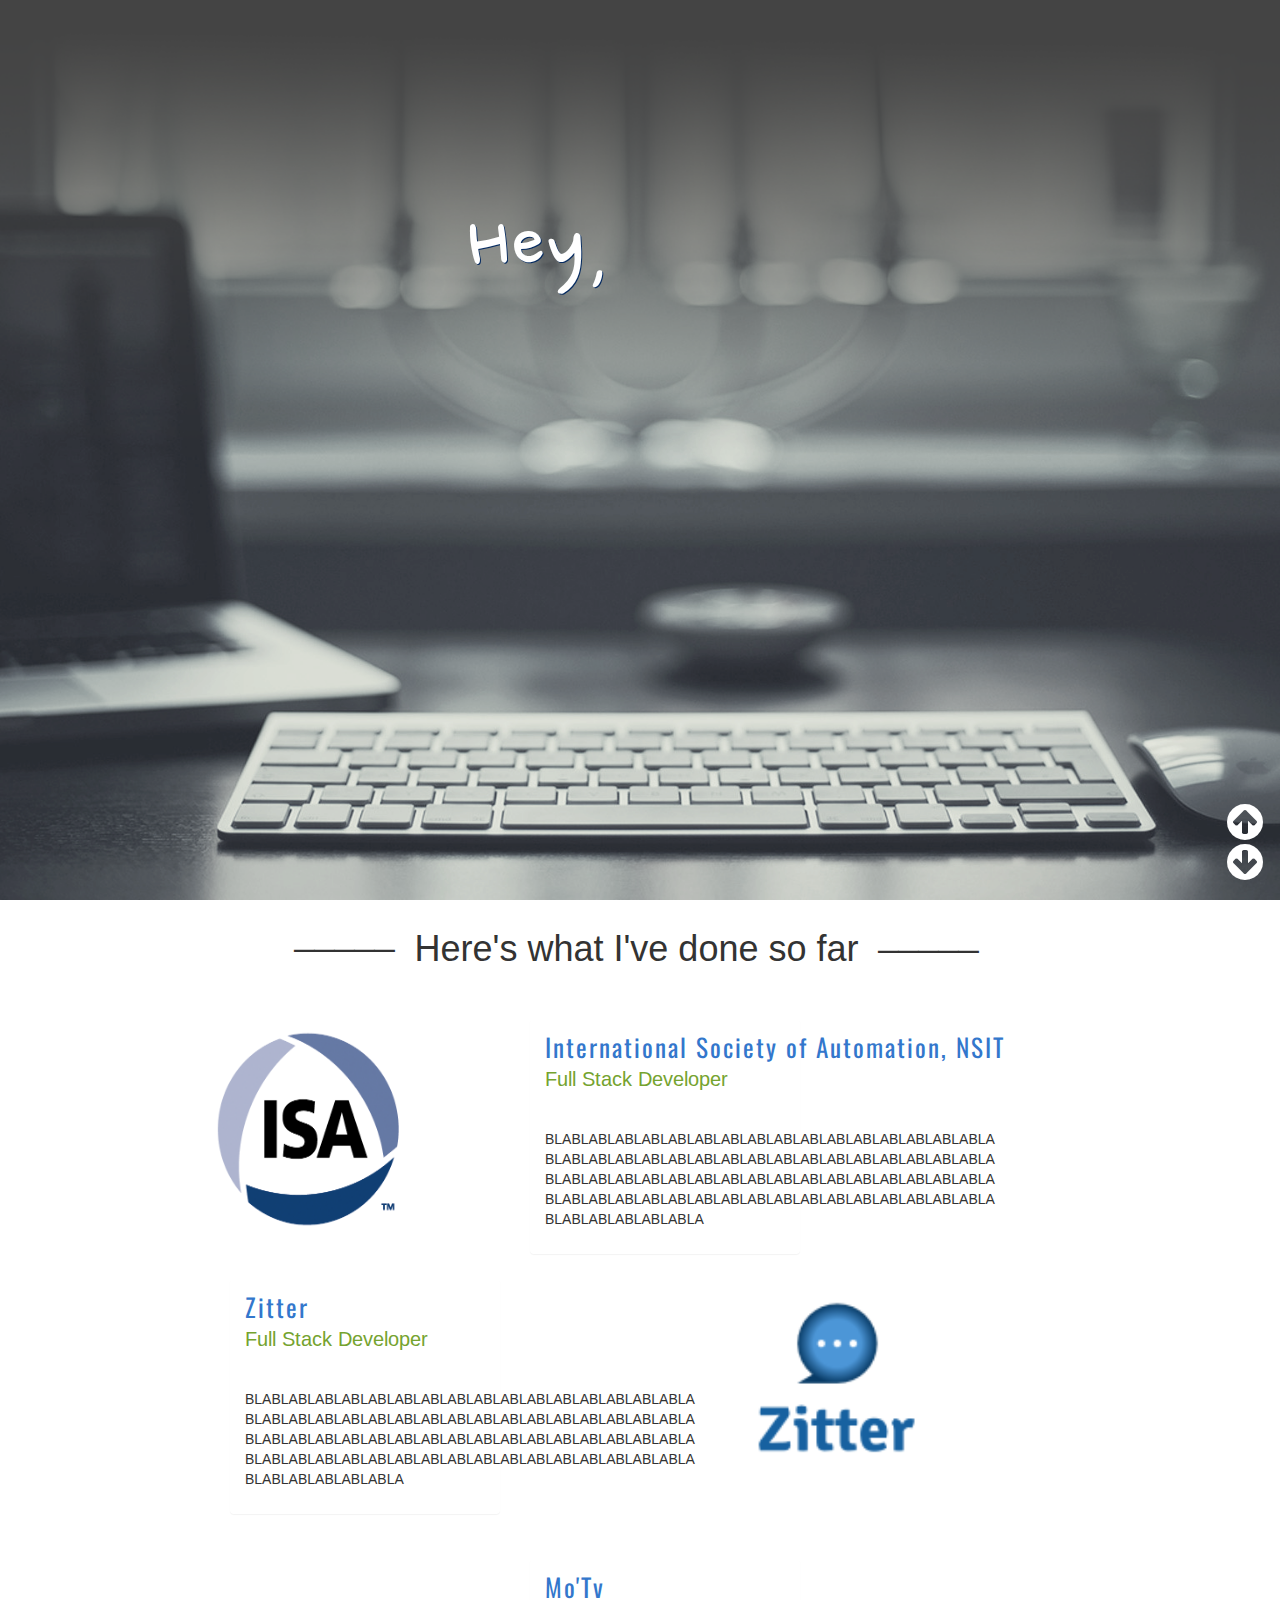
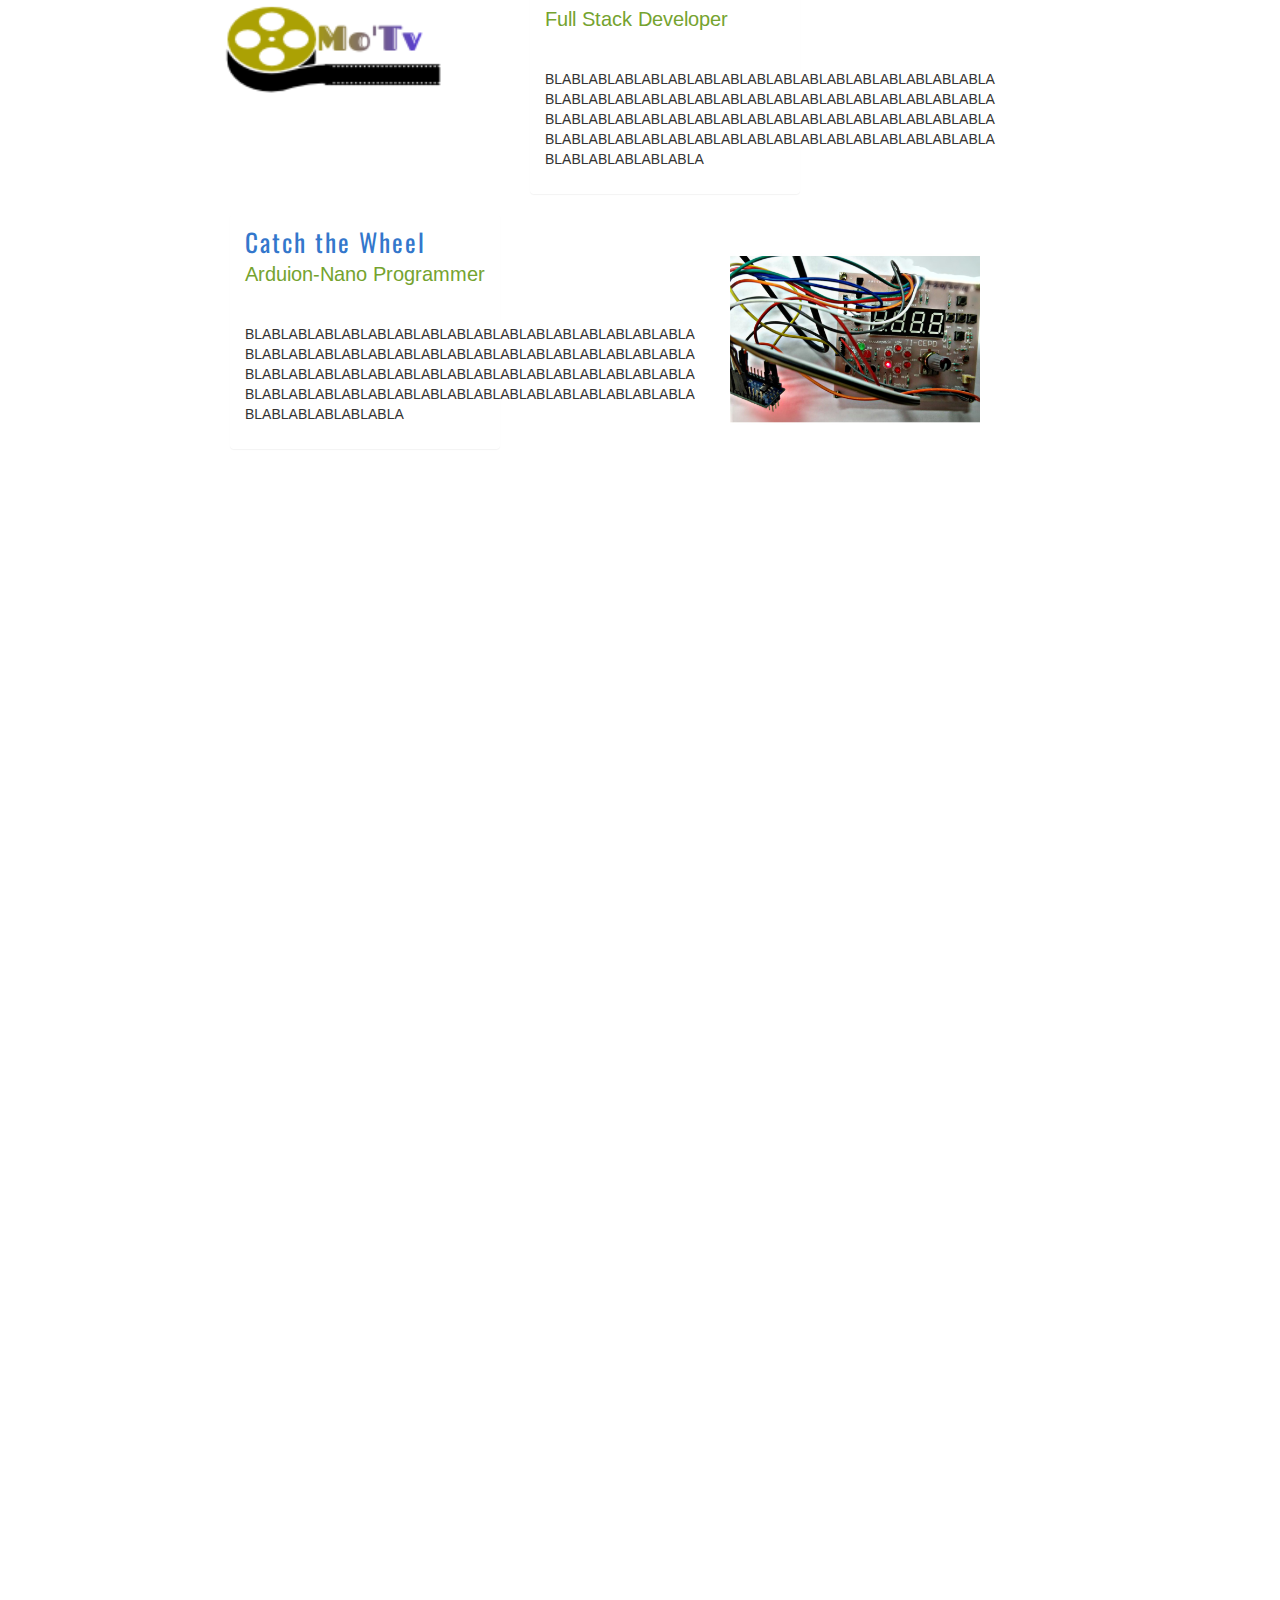
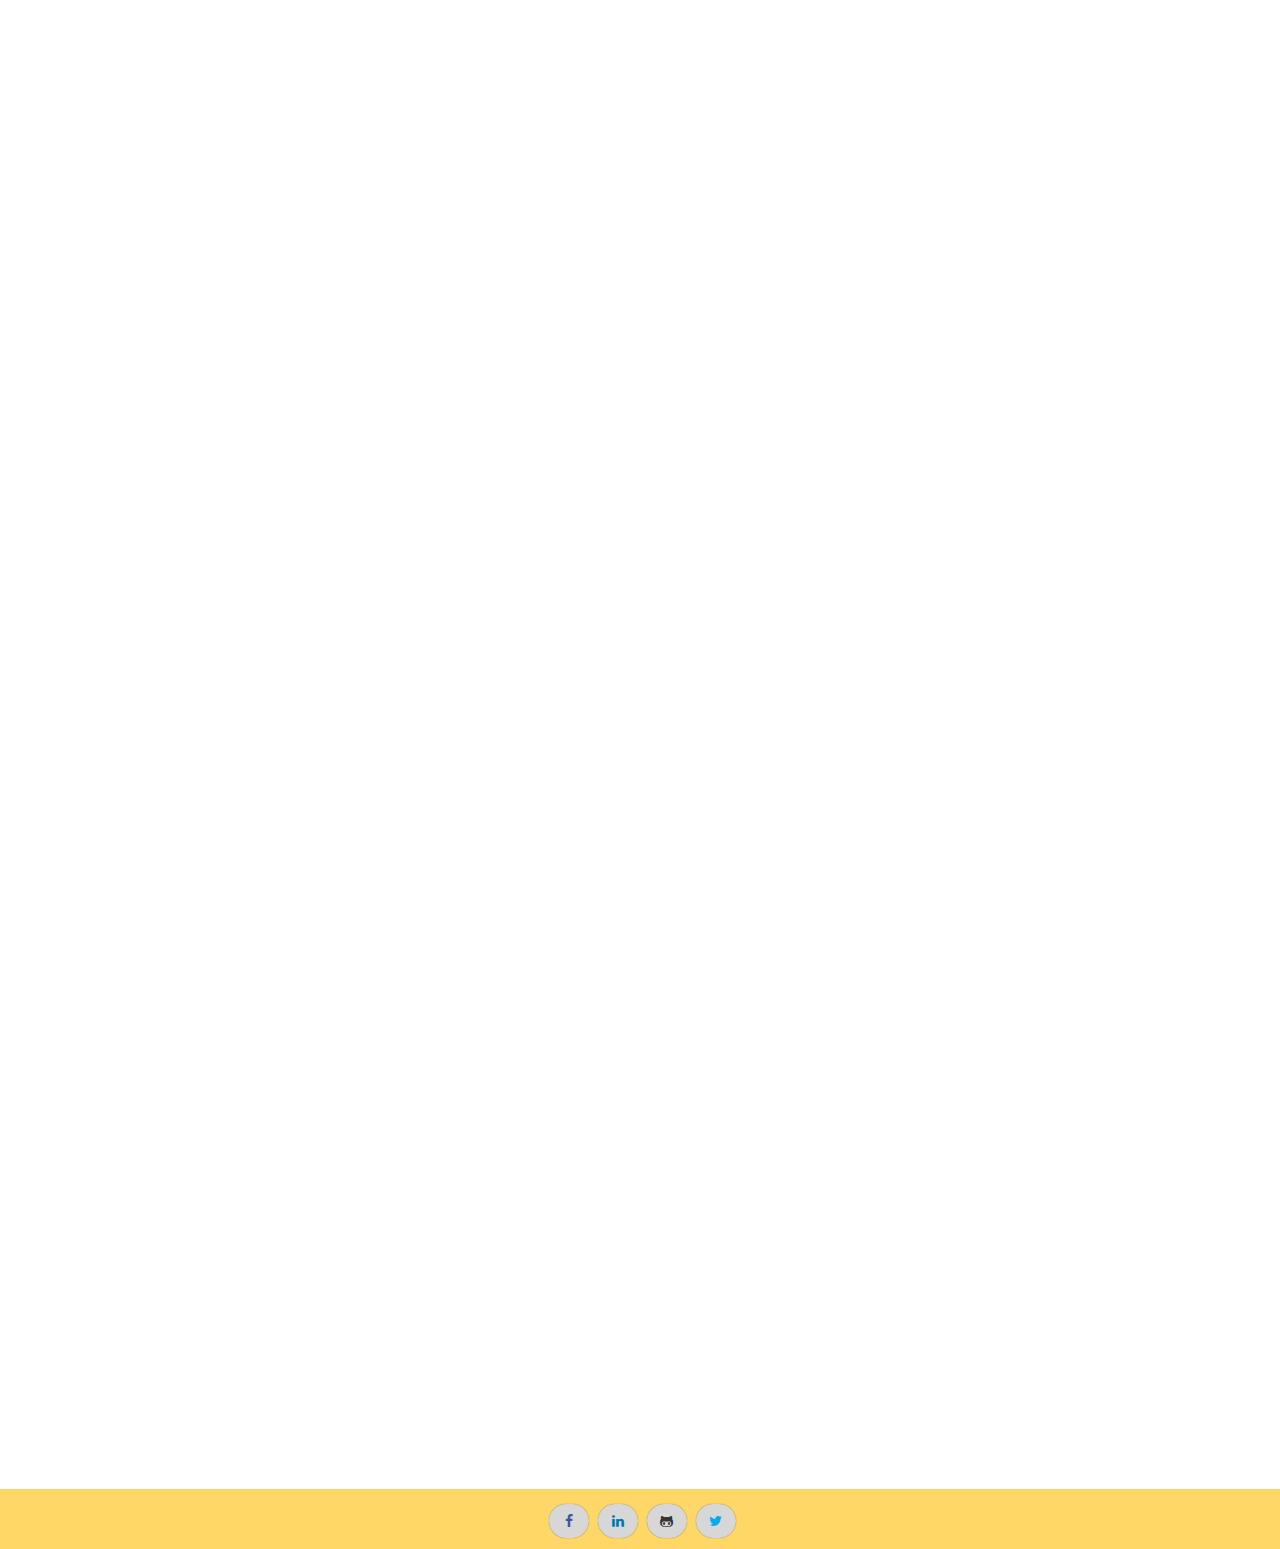
==== index.html @ 0a610062 "Data is yet to be Filled" ====
<head>
	<link href="https://fonts.googleapis.com/css?family=Nanum+Pen+Script|Pacifico|Permanent+Marker|Open+Sans|Oswald|Arimo|Bellefair|Kavivanar|Merriweather|Bellefair" rel="stylesheet">
	<script src="https://ajax.googleapis.com/ajax/libs/jquery/3.3.1/jquery.min.js"></script>
	<link rel="stylesheet" href="https://maxcdn.bootstrapcdn.com/bootstrap/3.3.7/css/bootstrap.min.css">
	<script src="https://ajax.googleapis.com/ajax/libs/jquery/3.3.1/jquery.min.js"></script>
	<script src="https://maxcdn.bootstrapcdn.com/bootstrap/3.3.7/js/bootstrap.min.js"></script>
    <link rel="stylesheet" href="https://cdnjs.cloudflare.com/ajax/libs/font-awesome/4.7.0/css/font-awesome.min.css">
    <link rel="stylesheet" href="mycss.css">                        
    <script src="myscript.js"></script>
</head>

<body>
	<div class="parallax-1" id="tab-1">
		<span class="caption-1">
			<span class="border" style="text-shadow:1px 1px #072c61;"></span>
		</span>
		<span class="caption-2">
			<span class="name">
				ASHISH CHAUHAN
			</span>
		</span>
	<div class="user_image">
		<img src="AshishChauhan3.jpeg">
	</div>
	</div>
	<div class="parallax-2 container container-fluid" id="tab-2">
		<div class="wrapper-2">
			<h1 class="text-center" style="position: absolute; left: 23%;"><div class="lines-heading-left text-center">_____ &nbsp;</div>Here's what I've done so far&nbsp; <div class="lines-heading-right text-center">_____</div></h1>
			<span></span>

			<div class="row container" id="container-1" style="margin-top: 20px;">
				<div class="col-md-4 col-sm-4">
					<img src="ISA.png" height="300" width="300" style="margin-top: 50px; margin-left: 10px;">
				</div>
				<div class=" col-md-offset-0 col-md-6 col-sm-6">
					<div class="panel" style="margin-top: 90px;">
						<div class="panel-heading" style="width: 200%;">
							<span>International Society of Automation, NSIT</span>
							<p class="sub-heading">Full Stack Developer </p>
						</div>
						<div class="panel-body" style="word-wrap: break-word; width: 180%;">
								<p class="content">[base64]</p>	
							</div>
					</div>
				</div>
			</div>
			<div class="row container" style="margin-top: -140px;" id="container-2">
				<div class=" col-md-offset-0 col-md-6 col-sm-6" style="margin-right: -120px; margin-left: 80px;">
					<div class="panel" style="margin-top: 140px;">
						<div class="panel-heading" style="width: 200%;">
							<span>Zitter</span>
							<p class="sub-heading">Full Stack Developer </p>
						</div>
						<div class="panel-body" style="word-wrap: break-word; width: 180%;">
								<p class="content">[base64]</p>	
							</div>
					</div>
				</div>
				<div class="col-md-4 col-sm-4">
					<img src="zitter.png" height="350" width="350" style="margin-top: 80px; margin-left: 0px;">
				</div>
			</div>
			<div class="row container" style="margin-top: -100px;" id="container-3">
				<div class="col-md-4 col-sm-4">
					<img src="motv.png" height="300" width="300" style=" margin-top: 30px; margin-left: 40px;">
				</div>
				<div class=" col-md-offset-0 col-md-6 col-sm-6">
					<div class="panel" style="margin-top: 90px;">
						<div class="panel-heading" style="width: 200%;">
							<span>Mo'Tv</span>
							<p class="sub-heading">Full Stack Developer </p>
						</div>
						<div class="panel-body" style="word-wrap: break-word; width: 180%;">
								<p class="content">[base64]</p>	
							</div>
					</div>
				</div>
			</div>
			<div class="row container" style="margin-top: -140px;" id="container-4">
				<div class=" col-md-offset-0 col-md-6 col-sm-6" style="margin-right: -120px; margin-left: 80px;">
					<div class="panel" style="margin-top: 140px;">
						<div class="panel-heading" style="width: 200%;">
							<span>Catch the Wheel</span>
							<p class="sub-heading">Arduion-Nano Programmer</p>
						</div>
						<div class="panel-body" style="word-wrap: break-word; width: 180%;">
								<p class="content">[base64]</p>	
							</div>
					</div>
				</div>
				<div class="col-md-4 col-sm-4">
					<img src="arduino.jpeg" height="250" width="250" style="margin-top: 140px; margin-left: 50px;">
				</div>
			</div>
		</div>
	</div>

	<div class="parallax-3" id="tab-3">
		<div class="wrapper-3 container container-fluid" style="margin-left: 50px;">
			<h1 class="text-center" style="position: relative; top: 30px;"><div class="lines-heading-left text-center">_____ &nbsp;</div>Things I'm Good At&nbsp; <div class="lines-heading-right text-center">_____</div></h1>
			<span></span>

		<div class="row" style="margin-top: 6%;" id="wrapper-3-row">
			<div class="col-md-2" id="col-2-1">
				<div class="info-card">
					<div class="front">
						<img class="card-image" style="width: 150px; height: 150px;" src="c++.jpg">
					</div>
					<div class="back">
						<div class="row about-row" >
							<div class="about-me">
                                <b style="margin-left: 20px;">C++</b>
								<p>
								<span class="fa fa-star checked"></span>
                                <span class="fa fa-star checked"></span>
                                <span class="fa fa-star checked"></span>
                                <span class="fa fa-star checked"></span>
                                <span class="fa fa-star"></span>
								</p>
							</div>
						</div>
					</div>
				</div>
			</div>
			<div class="col-md-2" id="col-2-2">
				<div class="info-card">
					<div class="front" style="margin-top: 10px;">
						<img class="card-image" style="height: 120px; width: 120px;" src="ruby.png">
					</div>
					<div class="back">
						<div class="row about-row" >
							<div class="about-me">
								<b style="margin-left: 15px;">Ruby</b>
                                <p>
								<span class="fa fa-star checked"></span>
                                <span class="fa fa-star checked"></span>
                                <span class="fa fa-star checked"></span>
                                <span class="fa fa-star-half checked"></span>
                                <span class="fa fa-star"></span>
								</p>
							</div>
						</div>
					</div>
				</div>
			</div>
			<div class="col-md-2" id="col-2-3">
				<div class="info-card">
					<div class="front" style="margin-top: 10px;">
						<img class="card-image" style="height: 120px; width: 140px;" src="rails.png">
					</div>
					<div class="back">
						<div class="row about-row" >
							<div class="about-me">
                                <b style="margin-left: 15px;">Rails</b>
								<p>
								<span class="fa fa-star checked"></span>
                                <span class="fa fa-star checked"></span>
                                <span class="fa fa-star checked"></span>
                                <span class="fa fa-star-half checked"></span>
                                <span class="fa fa-star"></span>
								</p>
							</div>
						</div>
					</div>
				</div>
			</div>
			<div class="col-md-2" id="col-2-4">
				<div class="info-card">
					<div class="front" style="margin-top: 10px;">
						<img class="card-image" style="width: 150px; height: 120px;" src="js.png">
					</div>
					<div class="back">
						<div class="row about-row" >
							<div class="about-me">
                                <b style="margin-left: -5px;">JavaScript</b>
								<p>
								<span class="fa fa-star checked"></span>
                                <span class="fa fa-star checked"></span>
                                <span class="fa fa-star checked"></span>
                                <span class="fa fa-star-half checked"></span>
                                <span class="fa fa-star"></span>
								</p>
							</div>
						</div>
					</div>
				</div>
			</div>
            <div class="col-md-2" id="col-2-5">
    			<div class="info-card">
    				<div class="front" style="margin-top: -10px;">
    					<img class="card-image" style="width: 150px; height: 150px;" src="html.jpg">
    				</div>
    				<div class="back">
    					<div class="row about-row" >
    						<div class="about-me">
                                <b style="margin-left: 12px;">HTML</b>
    							<p>
    							<span class="fa fa-star checked"></span>
                                <span class="fa fa-star checked"></span>
                                <span class="fa fa-star checked"></span>
                                <span class="fa fa-star checked"></span>
                                <span class="fa fa-star"></span>
    							</p>
    						</div>
    					</div>
    				</div>
    			</div>
            </div> 
            <div class="col-md-2" id="col-2-6">
                <div class="info-card">
                <div class="front" style="margin-top: 10px;">
                    <img class="card-image" style="width: 130px; height: 130px;" src="bootstrap.svg">
                </div>
                <div class="back">
                    <div class="row about-row" >
                        <div class="about-me">
                            <b style="margin-left: -15px;">BootStrapCSS</b>
                            <p>
                            <span class="fa fa-star checked"></span>
                                <span class="fa fa-star checked"></span>
                                <span class="fa fa-star checked"></span>
                                <span class="fa fa-star checked"></span>
                                <span class="fa fa-star-half checked"></span>
                            </p>
                        </div>
                    </div>
                </div>
            </div>
            </div>								
		</div>
	</div>
</div>
<div class="parallax-4" id="tab-4">
    <div class="wrapper-4 container container-fluid" style="margin-left: 60px;">
        <h1 class="text-center" style="position: relative; top: 20px;"><div class="lines-heading-left text-center">_____ &nbsp;</div>Story of my Life&nbsp; <div class="lines-heading-right text-center">_____</div></h1>
        <span></span>

        <div class="phase container" style="margin-top: 60px;">
        	<i class="fa fa-birthday-cake" id="b-cake" style="color: #e89547;"></i>
        	<div class="panel" style="width:20%; margin-left: 10px;" id="phase-panel-1">
        		<div class="panel-success" >
        			<div class="panel-heading" style="height: 15%;">
        				Born 15th November 1997, Delhi.
        			</div>
        		</div>
        	</div>
        	<span class="glyphicon glyphicon-arrow-right" style="color: black; font-size: 3em; width:"></span>
        	<span class="glyphicon glyphicon-music" id="music" style="color: blue; font-size: 5em; margin-top: 10px;"></span>
        	<div class="panel" style="width: 20%; margin-left: 10px;" id="phase-panel-2">
        		<div class="panel-success">
        			<div class="panel-heading" style="height: 15%;">
        				Won Gold Medal in InterSchool Singing Competition. (2011)
        			</div>
        		</div>
        	</div>
        	<span class="glyphicon glyphicon-arrow-right" style="color: black; font-size: 3em;"></span>
        	<i class="fa fa-trophy" style="color: #4ce051;" id="trophy"></i>
        	<div class="panel" style="width: 20%; margin-left: 10px;" id="phase-panel-3">
        		<div class="panel-success">
        			<div class="panel-heading" style="height: 15%;">
        				Awarded Scholar of the Year for Scoring 10 CGPA in Xth. (2013)
        			</div>
        		</div>
        	</div>
        </div>
        <span class="glyphicon glyphicon-arrow-down"  style=" top: 20px; color:black; left: 1000px;font-size: 3em"></span>
        <div class="phase container" style="margin-top: 30px;">
        	<i class="fa fa-user" id="user" style="color: #5136bc;"></i>
        	<div class="panel" style="width: 20%; margin-left: 25px;" id="phase-panel-4">
        		<div class="panel-success">
        			<div class="panel-heading" style="height: 15%; font-size: 1.1em;">
        				Assistant Placement Coordinator, Tnp Cell, NSIT (2017).
        			</div>
        		</div>
        	</div>
        	<span class="glyphicon glyphicon-arrow-left" style="color: black; font-size: 3em;"></span>
        	<i class="fa fa-university" id="university" style="color: #3698bc;  margin-left: 0px;"></i>
        	<div class="panel" style="width: 20%; margin-left: 0px; margin-right: 5px;" id="phase-panel-5">
        		<div class="panel-success">
        			<div class="panel-heading" style="height: 15%;">
        				Started Engineering at NSIT, Delhi. (2015)
        			</div>
        		</div>
        	</div>
        	<span class="glyphicon glyphicon-arrow-left" style="color: black; font-size: 3em; margin-left: -2px;"></span>
        	<i class="fa fa-graduation-cap" id="cap" style="color: #bc7b36; margin-left: 0px;"></i>
        	<div class="panel" style="width: 20%; margin-left: 10px;" id="phase-panel-6">
        		<div class="panel-success">
        			<div class="panel-heading" style="height: 15%;">
        				Scored 92.2% in XIIth CBSE Boards. (2015)
        			</div>
        		</div>
        	</div>
        </div>
    </div>
</div>

<div class="parallax-5" id="tab-5">
	<div class="wrapper-5 container container-fluid" style="margin-left: 60px;">
        <h1 class="text-center" style="position: relative; top: 20px;"><div class="lines-heading-left text-center">_____ &nbsp;</div>This is My System&nbsp; <div class="lines-heading-right text-center">_____</div></h1>
        <span></span>
	    <div class="system text-center">
	    	<ul>
	    		<li>Pursue Passions, Not Paychecks</li>
	    		<li>Be Crafty, Lovable, Systematic, and Relentless</li>
	    		<li>Don't Take Yourself Too Seriously</li>
	    		<li>Read Every Day</li>
	    		<li>Believe in Change</li>
	    		<li>Be Lazy and Dumb</li>
	    		<li>Love Football</li>
	    		<li>Music is your Best Friend</li>
	    	</ul>
	    </div>
    </div>
</div>

<div class="footer">
	<div class="social"> 
        <a href="https://www.facebook.com/ashish.chauhan.5688" class="social-icon facebook  animate"><span class="fa fa-facebook"></span></a>

        <a href="https://www.linkedin.com/in/aashish-chauhan-45a081b9/" target="_blank" class=" social-icon linkedin  animate"><span class="fa fa-linkedin"></span></a>

        <a href="https://github.com/ashishc534" target="_blank" class=" social-icon github  animate"><span class="fa fa-github-alt"></span></a>

        <a href="https://twitter.com/ashishc534" target="_blank" class=" social-icon twitter  animate"><span class="fa fa-twitter"></span></a>
    </div>
</div>
<div class="arrows">
        <i class="btn fa fa-arrow-circle-up" id="arrow-up"></i>
        <i class="btn fa fa-arrow-circle-down" id="arrow-down"></i>
</div>
</body>

<style type="text/css">
	.social {
    list-style: none;
    
    text-align: center;
}

.social a {
        position: relative;
        display: inline-block;
        min-width: 40px;
        padding: 10px 0px;
        margin: 15px 0px 0px 5px;
        overflow: hidden;
        text-align: center;
        background-color: rgb(215, 215, 215);
        border-radius: 40px;
    }
a.social-icon {
    text-decoration: none !important;
    box-shadow: 0px 0px 1px rgb(51, 51, 51);
    box-shadow: 0px 0px 1px rgba(51, 51, 51, 0.7);
    }
a.social-icon:hover {
    color: rgb(255, 255, 255) !important;
}
a.facebook {
    color: rgb(59, 90, 154) !important;
}
a.facebook:hover {      
    background-color: rgb(59, 90, 154) !important;
}
a.linkedin {
    color: #0077B5 !important;
}
a.linkedin:hover {
    background-color: #0077B5 !important;
}
a.github {
    color: rgb(51, 51, 51) !important;
}
a.github:hover {
    background-color: rgb(51, 51, 51) !important;
}
a.twitter{
    color: #00aced;
}
a.twitter:hover{
    background-color: #00aced;
}
.footer{
    background-color: #FED766;
    height: 60px;
}

</style>
---- mycss.css ----
.body{
    padding: 0;
    margin: 0;
}
#arrow-up{
    position: fixed;
    right: 4px;
    bottom: 50px;
    color: white;
}
#arrow-down{
    position: fixed;
    right: 4px;
    bottom: 10px;
    color: white;
}
.arrows i{
    font-size: 3em;
}
.btn:active{
    box-shadow: inset 0 0px 0px;
}

.arrows i:hover{
    transform: scale(1.05,1.05);
}
.panel{
    border:0px;
    width: 50%;
}
ul img{
    margin: 40px 20px 0 20px;
}
.text {
    position: fixed;
  color: white;
  font-size: 20px;
  text-align: center;
}
.lines-heading-left{
    position: relative;
    top: -16px;
    left: 0%;
}
.lines-heading-right{
    position: relative;
    top: -15px;
    right: 0%;
}
    .parallax-1{
    height: 101%;
    background: url(bg.png) no-repeat center center fixed; 
    -webkit-background-size: cover;
    -moz-background-size: cover;
    -o-background-size: cover;
    background-size: cover;
    }
    .parallax-2{
        height: 180%;
        background:fixed;
        margin-left: 120px;
        background-color: white;
    }
    .parallax-3{
        height: 60%;
        background: fixed;
        background-color: #eee;
    }
    .parallax-4{
        height: 80%;
        background: fixed;
    }
    .parallax-5{
        height: 100%;
        background: fixed;
        background:repeating-radial-gradient(#c2d2ed,#fff);
        border-left:10px solid #072c61;
        border-right:10px solid #072c61;
        border-bottom: 2px solid #072c61;

    }
    .parallax-2 div.panel-heading span{
    font-size: 1.8em;
    color: #37c;
    font-family: 'Oswald', sans-serif;
    letter-spacing: 2px;
    }
    .parallax-2 div.panel-heading p.sub-heading{
        font-size: 1.4em;
        color: #75a32f;
        font-family: 'Arimo', sans-serif;
    }

    .parallax-2 div,.parallax-3 div,.parallax-4 div,.parallax-5 div{
        display: inline-block;
    }
    .caption-1{
    font-family: 'Nanum Pen Script', cursive;
    position: absolute;
    top: 20%;
    left: 35%;
    }
    .caption-1 span.border {
    color: #fff;
    padding: 18px;
    font-size: 25px;
    letter-spacing: 1px;
    font-size: 7em;
    position: relative;
}
.caption-2{
    font-family: 'Permanent Marker', cursive;
    color: #fff;
    font-size: 6em;
    position: relative;
    top: 40%;
    left: 20%;
    text-shadow: 2 0 2 black;
}
.info-card {
    margin: 10px;
    -webkit-perspective: 400px;
}

.name{
    margin-top: 15px;
    text-shadow: 2px 2px #072c61;
}
.back-name{
    font-family: 'Lato',sans-serif;
    font-size: 2em;
    color: #072c61;
}
.back-image{
    width: 90px;
    height: 90px;
    border-radius: 50px;
    margin-top: 10px;
}
.about-me{
    align-content: center;
    margin-top: 50px;
    margin-left: 30px;
}
.front, .back {
    background: #eee;
    border-radius: 10px;
    transition: -webkit-transform 0.6s;
    -webkit-transform-style: preserve-3d;
    -webkit-backface-visibility: hidden;
}

.front {
    overflow: hidden;
    width: 150px;
    height: 150px;
    position: absolute;
    z-index: 1;
}

.back {
    padding: 20px;
    padding-top: 0px;
    width: 150px;
    height: 150px;
    -webkit-transform: rotateY(-180deg);
    overflow: hidden;
}

.info-card:hover .back {
    -webkit-transform: rotateY(0);
}

.info-card:hover .front {
    -webkit-transform: rotateY(180deg);
}

.card-image {
    width: 200px;
    height: 200px;
    background-color: #eee;
    overflow: hidden;
    margin-left: 10%;
    margin-top: 5%;
}
.checked{
    color: orange;
}
.about-me b{
    font-size: 1.2em;
    font-family: 'Merriweather', serif;
}
.animated {
  -webkit-animation-duration: 1s;
  animation-duration: 1s;
  -webkit-animation-fill-mode: both;
  animation-fill-mode: both;
}

.animated.infinite {
  -webkit-animation-iteration-count: infinite;
  animation-iteration-count: infinite;
}

@-webkit-keyframes fadeInUp {
  from {
    opacity: 0;
    -webkit-transform: translate3d(0, 100%, 0);
    transform: translate3d(0, 100%, 0);
  }

  to {
    opacity: 1;
    -webkit-transform: translate3d(0, 0, 0);
    transform: translate3d(0, 0, 0);
  }
}

@keyframes fadeInUp {
  from {
    opacity: 0;
    -webkit-transform: translate3d(0, 100%, 0);
    transform: translate3d(0, 100%, 0);
  }

  to {
    opacity: 1;
    -webkit-transform: translate3d(0, 0, 0);
    transform: translate3d(0, 0, 0);
  }
}

.fadeInUp {
  -webkit-animation-name: fadeInUp;
  animation-name: fadeInUp;
  animation-delay: 0.1s;
}
.parallax-4 i{
        margin-top: 10px;
        font-size: 5em;
        opacity: 0;
        margin-left: 10px;
    }
    .parallax-4 span{
        opacity: 0;
    }
    .glyphicon-arrow-right,.glyphicon-arrow-left,.glyphicon-arrow-down{
        padding: 5px 20px 10px 5px;
    }
    .glyphicon{
        top: 15px;
    }
    .parallax-4 .panel{
        border:2px solid #072c61;
        opacity: 0;
    }
    #music,#trophy,#b-cake,#cap,#university,#user{
        text-shadow: 0 5px 5px grey;
    }
    .parallax-4 .panel-heading{
        color: #072c61;
        font-size: 1.003em;
    }

@keyframes fadeInLeft {
  from {
    opacity: 0;
    -webkit-transform: translate3d(0, -100%, 0);
    transform: translate3d(0, -100%, 0);
  }

  to {
    opacity: 1;
    -webkit-transform: translate3d(0, 0, 0);
    transform: translate3d(0, 0, 0);
  }
}

.fadeInLeft {
  -webkit-animation-name: fadeInLeft;
  animation-name: fadeInLeft;
  animation-delay: 0.1s;
}
.system{
        position: relative;
        left: 20%;
    }
    .system ul{
        margin-top: 60px;
        list-style: none;
        font-size: 2em;
    }
    .system ul li{
        padding: 10px;
        color: #072c61;
        font-weight: bold;
        text-shadow: 2px 2px 2px grey;
    }
    .user_image{
        position: absolute;
        right: 45%;
        bottom: 10%;
        opacity: 0;
    }
    .user_image img{
        border-radius: 90px;
        height: 180px;
        width: 180px;
        border: 2px solid white;
        -webkit-filter: grayscale(100%); /* Safari 6.0 - 9.0 */
        filter: grayscale(90%);
    }
    .user_image img:hover{
        filter: grayscale(50%);
    }

    .parallax-4 .panel-heading{
        font-family: 'Oswald', sans-serif;
        
        font-size: 1.2em;
    }
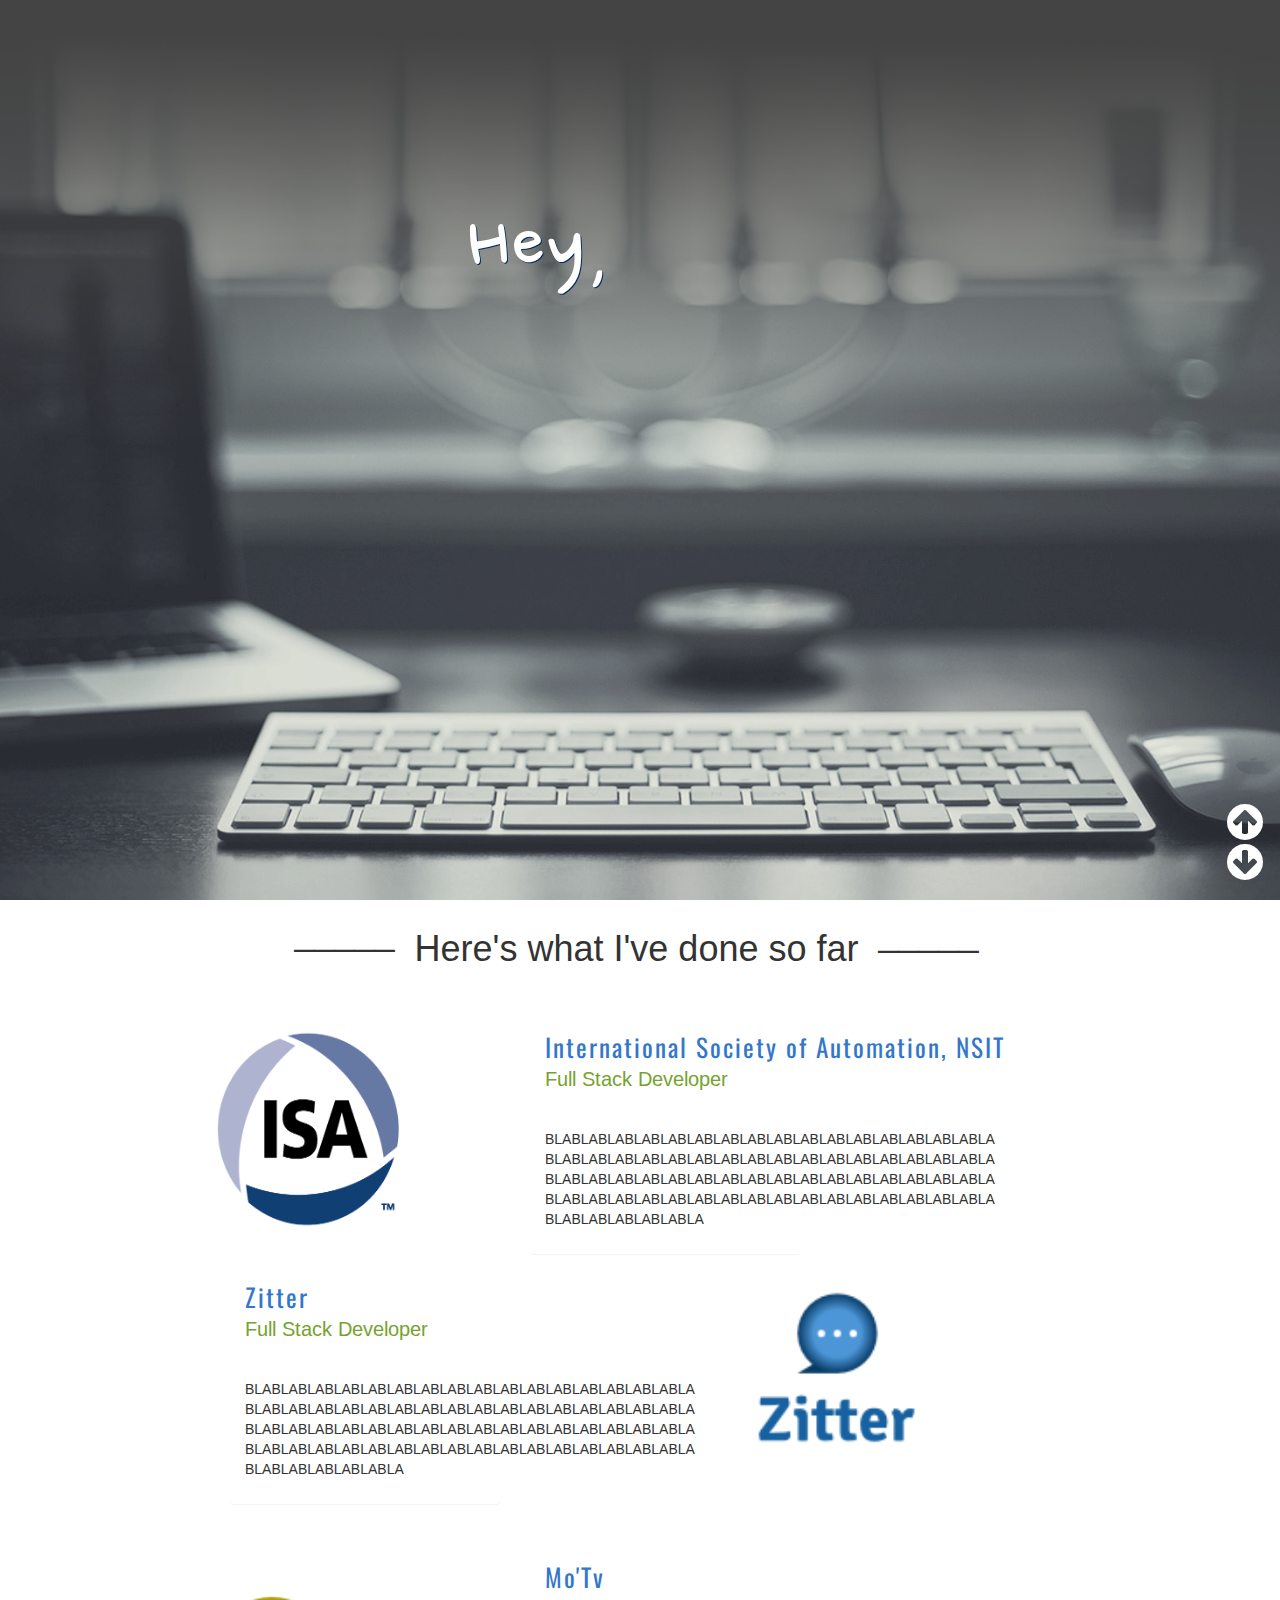
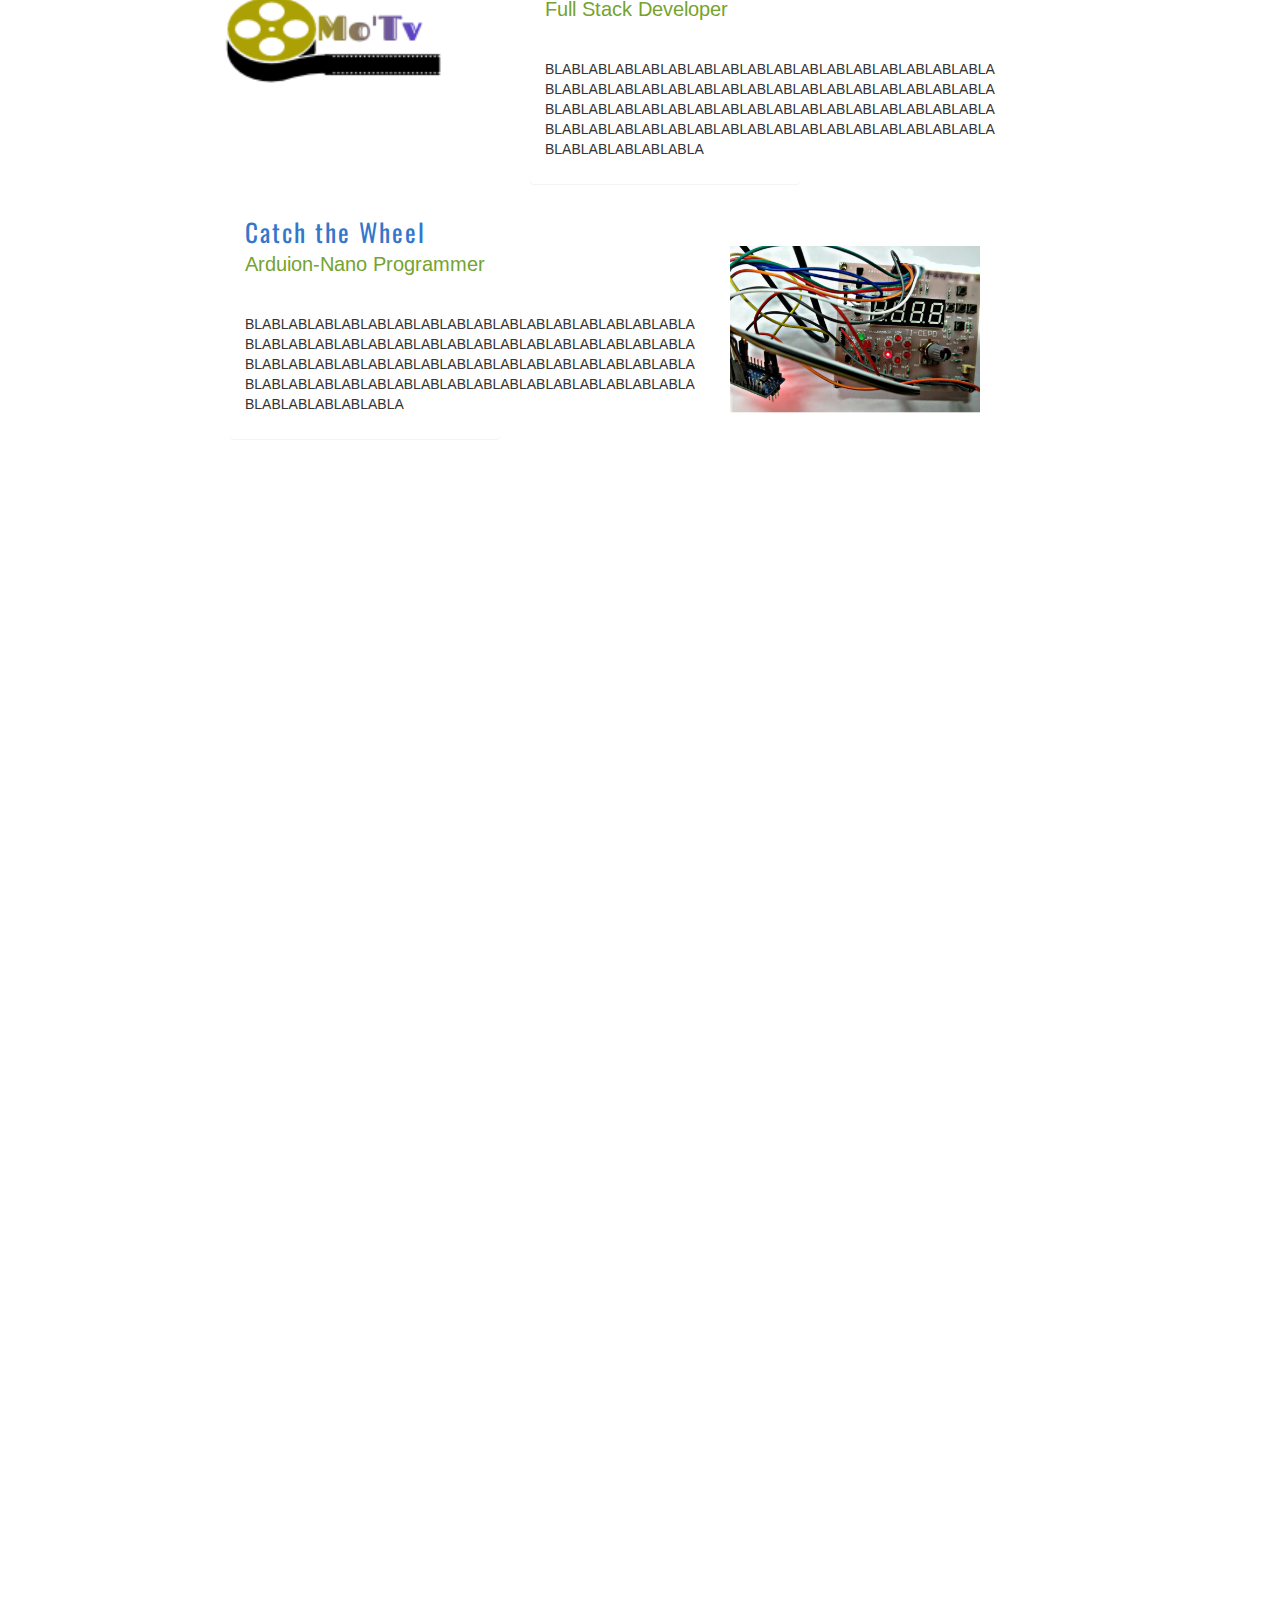
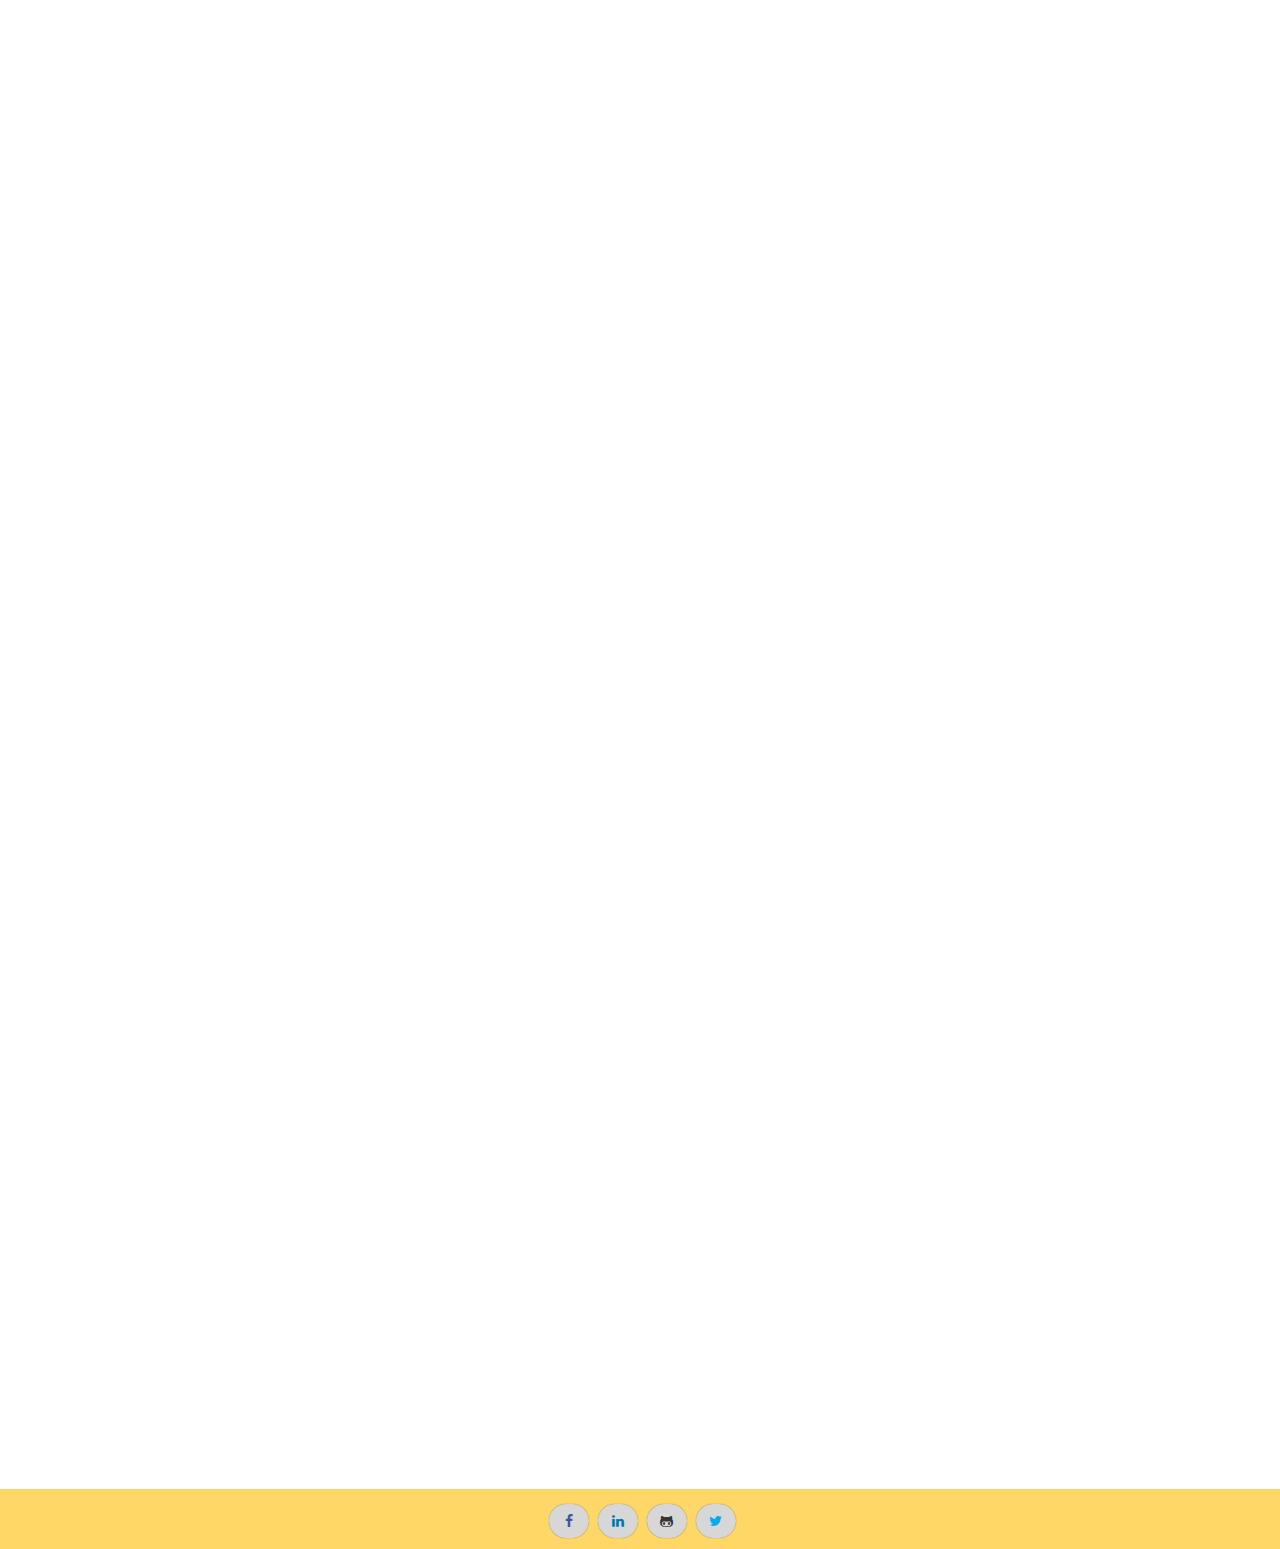
==== commit b637e55f: "Adding Media Queries" ====
--- a/index.html
+++ b/index.html
@@ -7,9 +7,10 @@
     <link rel="stylesheet" href="https://cdnjs.cloudflare.com/ajax/libs/font-awesome/4.7.0/css/font-awesome.min.css">
     <link rel="stylesheet" href="mycss.css">                        
     <script src="myscript.js"></script>
+<meta name="viewport" content="width=device-width, initial-scale=1.0">
 </head>
 
-<body>
+<body style="overflow-x: hidden;">
 	<div class="parallax-1" id="tab-1">
 		<span class="caption-1">
 			<span class="border" style="text-shadow:1px 1px #072c61;"></span>
@@ -25,16 +26,16 @@
 	</div>
 	<div class="parallax-2 container container-fluid" id="tab-2">
 		<div class="wrapper-2">
-			<h1 class="text-center" style="position: absolute; left: 23%;"><div class="lines-heading-left text-center">_____ &nbsp;</div>Here's what I've done so far&nbsp; <div class="lines-heading-right text-center">_____</div></h1>
+			<h1 class="text-center p2h1_1" style=""><div class="lines-heading-left text-center">_____ &nbsp;</div>Here's what I've done so far&nbsp; <div class="lines-heading-right text-center">_____</div></h1>
 			<span></span>
 
-			<div class="row container" id="container-1" style="margin-top: 20px;">
+			<div class="row container" id="container-1">
 				<div class="col-md-4 col-sm-4">
-					<img src="ISA.png" height="300" width="300" style="margin-top: 50px; margin-left: 10px;">
+					<img src="ISA.png" height="300" width="300">
 				</div>
 				<div class=" col-md-offset-0 col-md-6 col-sm-6">
-					<div class="panel" style="margin-top: 90px;">
-						<div class="panel-heading" style="width: 200%;">
+					<div class="panel p2_panel_1">
+						<div class="panel-heading p2_panel_heading_1">
 							<span>International Society of Automation, NSIT</span>
 							<p class="sub-heading">Full Stack Developer </p>
 						</div>
@@ -44,10 +45,12 @@
 					</div>
 				</div>
 			</div>
-			<div class="row container" style="margin-top: -140px;" id="container-2">
-				<div class=" col-md-offset-0 col-md-6 col-sm-6" style="margin-right: -120px; margin-left: 80px;">
-					<div class="panel" style="margin-top: 140px;">
-						<div class="panel-heading" style="width: 200%;">
+			
+			<!-- For Desktop -->
+			<div class="row container" id="container-2">
+				<div class=" col-md-offset-0 col-md-6 col-sm-6 contaier_2_div_1">
+					<div class="panel p2_panel_2">
+						<div class="panel-heading p2_panel_heading_2" style="width: 200%;">
 							<span>Zitter</span>
 							<p class="sub-heading">Full Stack Developer </p>
 						</div>
@@ -60,22 +63,44 @@
 					<img src="zitter.png" height="350" width="350" style="margin-top: 80px; margin-left: 0px;">
 				</div>
 			</div>
-			<div class="row container" style="margin-top: -100px;" id="container-3">
+
+			<!-- For Mobile -->
+			<div class="row container" id="container-2_mobile">
 				<div class="col-md-4 col-sm-4">
-					<img src="motv.png" height="300" width="300" style=" margin-top: 30px; margin-left: 40px;">
+					<img src="zitter.png" height="250" width="250" style="margin-top: -50px; margin-left: 20px;">
+				</div>
+				<div class=" col-md-offset-0 col-md-6 col-sm-6 contaier_2_div_1">
+					<div class="panel p2_panel_2">
+						<div class="panel-heading p2_panel_heading_2" style="width: 200%;">
+							<span>Zitter</span>
+							<p class="sub-heading">Full Stack Developer </p>
+						</div>
+						<div class="panel-body" style="word-wrap: break-word; width: 180%;">
+								<p class="content">[base64]</p>	
+							</div>
+					</div>
+				</div>
+			</div>
+			<!-- End here -->
+
+			<div class="row container" id="container-3">
+				<div class="col-md-4 col-sm-4">
+					<img src="motv.png" height="300" width="300">
 				</div>
 				<div class=" col-md-offset-0 col-md-6 col-sm-6">
-					<div class="panel" style="margin-top: 90px;">
-						<div class="panel-heading" style="width: 200%;">
+					<div class="panel p2_panel_3">
+						<div class="panel-heading p2-panel_3_heading">
 							<span>Mo'Tv</span>
 							<p class="sub-heading">Full Stack Developer </p>
 						</div>
-						<div class="panel-body" style="word-wrap: break-word; width: 180%;">
+						<div class="panel-body p2-panel_3_body" >
 								<p class="content">[base64]</p>	
 							</div>
 					</div>
 				</div>
 			</div>
+
+			<!-- For Desktop -->
 			<div class="row container" style="margin-top: -140px;" id="container-4">
 				<div class=" col-md-offset-0 col-md-6 col-sm-6" style="margin-right: -120px; margin-left: 80px;">
 					<div class="panel" style="margin-top: 140px;">
@@ -92,15 +117,37 @@
 					<img src="arduino.jpeg" height="250" width="250" style="margin-top: 140px; margin-left: 50px;">
 				</div>
 			</div>
+
+			<!-- For Mobile -->
+
+			<div class="row container" style="margin-top: -140px;" id="container-4_mobile">
+				<div class="col-md-4 col-sm-4">
+					<img src="arduino.jpeg" height="250" width="250" style="margin-top: 140px; margin-left: 60px;">
+				</div>
+
+				<div class="col-md-6 col-sm-6" style="margin-left: 11px;">
+					<div class="panel" style="margin-left: 30px;">
+						<div class="panel-heading" style="width: 200%;">
+							<span>Catch the Wheel</span>
+							<p class="sub-heading">Arduion-Nano Programmer</p>
+						</div>
+						<div class="panel-body" style="word-wrap: break-word; width: 180%;">
+								<p class="content">[base64]</p>	
+							</div>
+					</div>
+				</div>
+			</div>
+
 		</div>
 	</div>
 
 	<div class="parallax-3" id="tab-3">
-		<div class="wrapper-3 container container-fluid" style="margin-left: 50px;">
-			<h1 class="text-center" style="position: relative; top: 30px;"><div class="lines-heading-left text-center">_____ &nbsp;</div>Things I'm Good At&nbsp; <div class="lines-heading-right text-center">_____</div></h1>
+		<div class="wrapper-3 container container-fluid">
+			<h1 class="text-center p3_h1_1"><div class="lines-heading-left text-center">_____ &nbsp;</div>Things I'm Good At&nbsp; <div class="lines-heading-right text-center">_____</div></h1>
 			<span></span>
 
-		<div class="row" style="margin-top: 6%;" id="wrapper-3-row">
+		<!-- For Desktop -->
+		<div class="row" id="wrapper-3-row">
 			<div class="col-md-2" id="col-2-1">
 				<div class="info-card">
 					<div class="front">
@@ -228,76 +275,178 @@
             </div>
             </div>								
 		</div>
+
+		<!-- For Mobile -->
+
+		<div class="row" id="wrapper-3-row_mobile">
+			<div class="col-sm-4" style="margin-top: 10px;">
+				<img class="card-image" style="width: 70px; height: 70px;" src="c++.jpg">
+			</div>
+			
+			<div class="col-sm-4">
+				<img class="card-image" style="height:70px; width:70px;" src="ruby.png">
+			</div>
+
+			<div class="col-sm-4">
+				<img class="card-image" style="height:70px; width:70px;" src="rails.png">
+			</div>
+
+			<div class="col-sm-4">
+				<img class="card-image" style="width:80px; height:60px; margin-top: 15px;" src="js.png">
+			</div>
+
+			<div class="col-sm-4">
+				<img class="card-image" style="width:70px; height: 70px; margin-top: 10px; margin-left: -5px;" src="html.jpg">
+			</div>
+
+	        <div class="col-sm-4">
+	        	<img class="card-image" style="width:60px; height:60px; margin-top: 15px;" src="bootstrap.svg">
+	        </div>
+            								
+		</div>
+		<!-- End -->
+
 	</div>
 </div>
 <div class="parallax-4" id="tab-4">
-    <div class="wrapper-4 container container-fluid" style="margin-left: 60px;">
-        <h1 class="text-center" style="position: relative; top: 20px;"><div class="lines-heading-left text-center">_____ &nbsp;</div>Story of my Life&nbsp; <div class="lines-heading-right text-center">_____</div></h1>
+   <div id="phases_of_life">
+    <div class="wrapper-4 container container-fluid" id="wrapper_4_container">
+        <h1 class="text-center"><div class="lines-heading-left text-center">_____ &nbsp;</div>Story of my Life&nbsp; <div class="lines-heading-right text-center">_____</div></h1>
         <span></span>
 
-        <div class="phase container" style="margin-top: 60px;">
-        	<i class="fa fa-birthday-cake" id="b-cake" style="color: #e89547;"></i>
-        	<div class="panel" style="width:20%; margin-left: 10px;" id="phase-panel-1">
-        		<div class="panel-success" >
-        			<div class="panel-heading" style="height: 15%;">
-        				Born 15th November 1997, Delhi.
-        			</div>
-        		</div>
-        	</div>
-        	<span class="glyphicon glyphicon-arrow-right" style="color: black; font-size: 3em; width:"></span>
-        	<span class="glyphicon glyphicon-music" id="music" style="color: blue; font-size: 5em; margin-top: 10px;"></span>
-        	<div class="panel" style="width: 20%; margin-left: 10px;" id="phase-panel-2">
-        		<div class="panel-success">
-        			<div class="panel-heading" style="height: 15%;">
-        				Won Gold Medal in InterSchool Singing Competition. (2011)
-        			</div>
-        		</div>
-        	</div>
-        	<span class="glyphicon glyphicon-arrow-right" style="color: black; font-size: 3em;"></span>
-        	<i class="fa fa-trophy" style="color: #4ce051;" id="trophy"></i>
-        	<div class="panel" style="width: 20%; margin-left: 10px;" id="phase-panel-3">
-        		<div class="panel-success">
-        			<div class="panel-heading" style="height: 15%;">
-        				Awarded Scholar of the Year for Scoring 10 CGPA in Xth. (2013)
-        			</div>
-        		</div>
-        	</div>
-        </div>
-        <span class="glyphicon glyphicon-arrow-down"  style=" top: 20px; color:black; left: 1000px;font-size: 3em"></span>
-        <div class="phase container" style="margin-top: 30px;">
-        	<i class="fa fa-user" id="user" style="color: #5136bc;"></i>
-        	<div class="panel" style="width: 20%; margin-left: 25px;" id="phase-panel-4">
-        		<div class="panel-success">
-        			<div class="panel-heading" style="height: 15%; font-size: 1.1em;">
-        				Assistant Placement Coordinator, Tnp Cell, NSIT (2017).
-        			</div>
-        		</div>
-        	</div>
-        	<span class="glyphicon glyphicon-arrow-left" style="color: black; font-size: 3em;"></span>
-        	<i class="fa fa-university" id="university" style="color: #3698bc;  margin-left: 0px;"></i>
-        	<div class="panel" style="width: 20%; margin-left: 0px; margin-right: 5px;" id="phase-panel-5">
-        		<div class="panel-success">
-        			<div class="panel-heading" style="height: 15%;">
-        				Started Engineering at NSIT, Delhi. (2015)
-        			</div>
-        		</div>
-        	</div>
-        	<span class="glyphicon glyphicon-arrow-left" style="color: black; font-size: 3em; margin-left: -2px;"></span>
-        	<i class="fa fa-graduation-cap" id="cap" style="color: #bc7b36; margin-left: 0px;"></i>
-        	<div class="panel" style="width: 20%; margin-left: 10px;" id="phase-panel-6">
-        		<div class="panel-success">
-        			<div class="panel-heading" style="height: 15%;">
-        				Scored 92.2% in XIIth CBSE Boards. (2015)
-        			</div>
-        		</div>
-        	</div>
+	        <div class="phase container">
+	        	<i class="fa fa-birthday-cake" id="b-cake"></i>
+	        	<div class="panel" id="phase-panel-1">
+	        		<div class="panel-success" >
+	        			<div class="panel-heading">
+	        				Born 15th November 1997, Delhi.
+	        			</div>
+	        		</div>
+	        	</div>
+	        	
+	        	<span class="glyphicon glyphicon-arrow-right" style="color: black; font-size: 3em; width:"></span>
+
+	        	<span class="glyphicon glyphicon-music" id="music"></span>
+	        	<div class="panel" id="phase-panel-2">
+	        		<div class="panel-success">
+	        			<div class="panel-heading" style="height: 15%;">
+	        				Won Gold Medal in InterSchool Singing Competition. (2011)
+	        			</div>
+	        		</div>
+	        	</div>
+	        	<span class="glyphicon glyphicon-arrow-right" style="color: black; font-size: 3em;"></span>
+	        	<i class="fa fa-trophy" id="trophy"></i>
+	        	<div class="panel" style="width: 20%; margin-left: 10px;" id="phase-panel-3">
+	        		<div class="panel-success">
+	        			<div class="panel-heading" style="height: 15%;">
+	        				Awarded Scholar of the Year for Scoring 10 CGPA in Xth. (2013)
+	        			</div>
+	        		</div>
+	        	</div>
+	        </div>
+	        <span class="glyphicon glyphicon-arrow-down"  style=" top: 20px; color:black; left: 1000px;font-size: 3em"></span>
+	        
+	        <div class="phase container">
+	        	<i class="fa fa-user" id="user" style="color: #5136bc;"></i>
+	        	<div class="panel" style="width: 20%; margin-left: 25px;" id="phase-panel-4">
+	        		<div class="panel-success">
+	        			<div class="panel-heading" style="height: 15%; font-size: 1.1em;">
+	        				Assistant Placement Coordinator, Tnp Cell, NSIT (2017).
+	        			</div>
+	        		</div>
+	        	</div>
+	        	<span class="glyphicon glyphicon-arrow-left" style="color: black; font-size: 3em;"></span>
+	        	<i class="fa fa-university" id="university" style="color: #3698bc;  margin-left: 0px;"></i>
+	        	<div class="panel" style="width: 20%; margin-left: 0px; margin-right: 5px;" id="phase-panel-5">
+	        		<div class="panel-success">
+	        			<div class="panel-heading" style="height: 15%;">
+	        				Started Engineering at NSIT, Delhi. (2015)
+	        			</div>
+	        		</div>
+	        	</div>
+	        	<span class="glyphicon glyphicon-arrow-left" style="color: black; font-size: 3em; margin-left: -2px;"></span>
+	        	<i class="fa fa-graduation-cap" id="cap" style="color: #bc7b36; margin-left: 0px;"></i>
+	        	<div class="panel" style="width: 20%; margin-left: 10px;" id="phase-panel-6">
+	        		<div class="panel-success">
+	        			<div class="panel-heading" style="height: 15%;">
+	        				Scored 92.2% in XIIth CBSE Boards. (2015)
+	        			</div>
+	        		</div>
+	        	</div>
+	        </div>
         </div>
     </div>
+    <div id="phases_of_life_mobile">
+    <div class="wrapper-4 container container-fluid" id="wrapper_4_container_mobile">
+        <h1 class="text-center"><div class="lines-heading-left text-center">_____ &nbsp;</div>Story of my Life&nbsp; <div class="lines-heading-right text-center">_____</div></h1>
+        <span></span>
+
+	        <div class="phase container mobile">
+	        	
+	        	<i class="fa fa-birthday-cake" id="b-cake_mobile"></i>
+	        	<div class="panel" id="phase-panel-1_mobile" style="opacity: 1; margin-left: 10px; width: 60%;">
+	        		<div class="panel-success" >
+	        			<div class="panel-heading">
+	        				Born 15th November 1997, Delhi.
+	        			</div>
+	        		</div>
+	        	</div>
+
+	        	<span class="glyphicon glyphicon-music" id="music_mobile" style="opacity: 1; font-size: 5em; position: absolute; top:200px; right: 20;"></span>
+	        	<div class="panel" id="phase-panel-2_mobile" style="opacity: 1; width: 65%; position: absolute; top:200px; left: 20;">
+	        		<div class="panel-success">
+	        			<div class="panel-heading" style="height: 15%;">
+	        				Won Gold Medal in InterSchool Singing Competition. (2011)
+	        			</div>
+	        		</div>
+	        	</div>
+	        	<i class="fa fa-trophy" id="trophy_mobile" style="position: absolute; top: 290px; left: 20;"></i>
+	        	<div class="panel" style="width: 50%; opacity: 1; position: absolute; top: 290px; right: 20; " id="phase-panel-3_mobile">
+	        		<div class="panel-success">
+	        			<div class="panel-heading" style="height: 15%;">
+	        				Awarded Scholar of the Year for Scoring 10 CGPA in Xth. (2013)
+	        			</div>
+	        		</div>
+	        	</div>
+	        </div>
+	        
+	        <div class="phase container">
+	        	<i class="fa fa-graduation-cap" id="cap_mobile" style=" position: absolute; top: 400px; right: 20; color: #5136bc;"></i>
+	        	<div class="panel" style="width: 50%; opacity: 1; position: absolute; top: 400px; left: 20;" id="phase-panel-6_mobile">
+	        		<div class="panel-success">
+	        			<div class="panel-heading" style="height: 15%;">
+	        				Scored 92.2% in XIIth CBSE Boards. (2015)
+	        			</div>
+	        		</div>
+	        	</div>
+
+	        	<i class="fa fa-university" id="_mobile" style="color: #3698bc;  position: absolute;top: 490px;"></i>
+	        	<div class="panel" style="width: 50%; opacity: 1; position: absolute;top: 500px; right: 20;" id="phase-panel-5_mobile">
+	        		<div class="panel-success">
+	        			<div class="panel-heading" style="height: 15%;">
+	        				Started Engineering at NSIT, Delhi. (2015)
+	        			</div>
+	        		</div>
+	        	</div>
+
+	        	<i class="fa fa-user" id="user_mobile" style="opacity: 1; color: blue; position: absolute; top: 590px; right: 40;" ></i>
+	        	<div class="panel"  id="phase-panel-4_mobile" style="opacity: 1; position: absolute;top: 600px; left: 20; width: 60%;">
+	        		<div class="panel-success">
+	        			<div class="panel-heading" style="height: 15%; font-size: 1.1em;">
+	        				Assistant Placement Coordinator, Tnp Cell, NSIT (2017).
+	        			</div>
+	        		</div>
+	        	</div>
+	        		        	
+	        </div>
+        </div>
+    </div>
+    
 </div>
 
 <div class="parallax-5" id="tab-5">
-	<div class="wrapper-5 container container-fluid" style="margin-left: 60px;">
-        <h1 class="text-center" style="position: relative; top: 20px;"><div class="lines-heading-left text-center">_____ &nbsp;</div>This is My System&nbsp; <div class="lines-heading-right text-center">_____</div></h1>
+	<div class="wrapper-5 container container-fluid" >
+        <h1 class="text-center"><div class="lines-heading-left text-center">_____ &nbsp;</div>This is My System&nbsp; <div class="lines-heading-right text-center">_____</div></h1>
         <span></span>
 	    <div class="system text-center">
 	    	<ul>
@@ -332,58 +481,279 @@
 </body>
 
 <style type="text/css">
-	.social {
-    list-style: none;
-    
-    text-align: center;
-}
-
-.social a {
-        position: relative;
-        display: inline-block;
-        min-width: 40px;
-        padding: 10px 0px;
-        margin: 15px 0px 0px 5px;
-        overflow: hidden;
-        text-align: center;
-        background-color: rgb(215, 215, 215);
-        border-radius: 40px;
-    }
-a.social-icon {
-    text-decoration: none !important;
-    box-shadow: 0px 0px 1px rgb(51, 51, 51);
-    box-shadow: 0px 0px 1px rgba(51, 51, 51, 0.7);
-    }
-a.social-icon:hover {
-    color: rgb(255, 255, 255) !important;
-}
-a.facebook {
-    color: rgb(59, 90, 154) !important;
-}
-a.facebook:hover {      
-    background-color: rgb(59, 90, 154) !important;
-}
-a.linkedin {
-    color: #0077B5 !important;
-}
-a.linkedin:hover {
-    background-color: #0077B5 !important;
-}
-a.github {
-    color: rgb(51, 51, 51) !important;
-}
-a.github:hover {
-    background-color: rgb(51, 51, 51) !important;
-}
-a.twitter{
-    color: #00aced;
-}
-a.twitter:hover{
-    background-color: #00aced;
-}
-.footer{
-    background-color: #FED766;
-    height: 60px;
-}
-
+	
+	/*body{
+		margin: 0;
+		padding: 0;
+	}*/
+	.p2h1_1{
+		position: absolute; left: 23%;
+	}
+	#container-1{
+		margin-top: 20px;
+	}
+	#container-2{
+		margin-top: -150px;
+	}
+	#container-1 img{
+		margin-top: 50px; margin-left: 10px;
+	}
+	.p2_panel_1,.p2_panel_2{
+		margin-top: 90px;
+	}
+	.p2_panel_heading_1,.p2_panel_heading_2{
+		width: 200%;
+	}
+	.contaier_2_div_1{
+		margin-right: -120px;
+    	margin-left: 80px;
+	}
+	.p2_panel_2{
+		margin-top: 140px;
+	}
+	#container-2_mobile,#container-4_mobile{
+		display: none;
+	}
+	#container-3{
+		margin-top: -100px;
+	}
+	#container-3 img{
+		 margin-top: 30px;
+	    margin-left: 40px;
+	}
+	.p2_panel_3{
+		margin-top: 90px;
+	}
+	.p2-panel_3_heading{
+		width: 180%;
+	}
+	.p2-panel_3_body{
+	word-wrap: break-word; width: 180%;
+	}
+	#wrapper-3-row{
+		margin-top: 6%;
+	}
+	.wrapper-3{
+		margin-left: 50px;
+	}
+	.p3_h1_1{
+		position: relative; top: 30px;
+		font-size: 36px;
+	}
+	#wrapper-3-row_mobile{
+		display: none;
+	}
+	.wrapper-4{
+		margin-left: 60px;
+	}
+	.wrapper-4 h1{
+		position: relative; top: 20px;
+	}
+	.phase{
+		 margin-top: 60px;
+	}
+	#b-cake{
+		color: #e89547;
+	}
+	#phase-panel-1{
+		width:20%; margin-left: 10px;"
+	}
+	#phase-panel-1 .panel-heading{
+		height: 15%;
+	}
+	#music{
+		color: blue; font-size: 5em; margin-top: 10px; 
+	}
+	#phase-panel-2{
+		width: 20%; margin-left: 10px;
+	}
+	#trophy{
+		color: #4ce051;
+	}
+	#phases_of_life_mobile{
+		display: none;	
+	}
+	.wrapper-5{
+		margin-left: 60px;
+	}
+	.wrapper-5 h1{
+		position: relative; top: 20px;
+	}
+	@media screen and (max-width:1099px){
+	
+		.parallax-1{
+		width: 100%;
+		background-color: black;
+		}
+		.caption-1{
+			font-size: 0.9em;
+			left: 10%;
+		}
+		.caption-2{
+			left: 10%;
+			top: 40%;
+			font-size: 2.4em;
+		}
+		.user_image{
+			bottom: 10%;
+			right: 24%;
+		}
+		.parallax-2{
+			margin:0;
+		}	
+		.parallax-2 div{
+			display: block;
+		}
+		.p2h1_1{
+			position: sticky;
+			left: 5%;
+			font-size: 2.2em;
+		}
+		.lines-heading-left,.lines-heading-right{
+			opacity: 0;
+		}
+		#container-1{
+			margin-top: 0px;
+		}
+		#container-1 img{
+			height: 200px;
+			width: 200px;
+			margin:1 1 1 50px;
+		}
+		.p2_panel_1{
+		margin-top: 0px;
+		margin-left: 25px;
+		}
+		.p2_panel_heading_1{
+		width: 180%;
+		}
+		.p2_panel_heading_1 p{
+			margin-left: 15px;
+			opacity: 0.9;
+		}
+		.p2_panel_2{
+		margin-top: 300px;
+		margin-left: 0px;
+		}
+		#container-2,#container-4{
+			display: none;
+		}
+		#container-2_mobile,#container-4_mobile{
+			display: block;
+		}
+		#container-2_mobile .contaier_2_div_1{
+		    margin-right: 0px;
+		    margin-left: 35px;
+		    width: 100%;
+		}
+		#container-2_mobile .p2_panel_2 {
+		    margin-top: -20px;
+		}
+		#container-3{
+		margin: -50px 0;
+		}
+		#container-3 img{
+		margin-left:20px;
+		margin-top: -10px;
+		width: 250px;
+		height: 250px;
+		}
+		.p2_panel_3{
+		margin-top: -20px;
+		margin-left: 20px;
+		}
+		.p2-panel_3_heading{
+		width: 180%;
+		}
+		.p2-panel_3_body{
+		word-wrap: break-word; width: 200%;
+		}
+		#container-4_mobile img{
+			height: 200px;
+			width: 200px;
+			margin-right: -100px; 
+		}
+		#wrapper-3-row{
+			margin: 0;
+		}
+		.parallax-3{
+			margin-top: 320%;
+		}
+		.wrapper-3{
+		margin:0px;
+		}
+		.p3_h1_1{
+		position: relative;
+		left: -60px;
+		font-size: 25px;
+		}
+		#wrapper-3-row{
+		display: none;
+		}
+		#wrapper-3-row_mobile{
+		display: block;
+		}
+		.wrapper-4{
+		margin: 0;
+		}
+		.wrapper-4 h1{
+		position: relative; top: 0px;
+		left: -50px;
+		font-size: 26px;
+		}
+		.phase{
+		 margin-top: 0px;
+		}
+		#b-cake{
+		color: #e89547;
+		font-size: 2em;
+		}
+		#phase-panel-1{
+		width:50%; margin-left: 10px;
+		}
+		#phase-panel-1 .panel-heading{
+		height: 17%;
+		}
+		.glyphicon-arrow-right,.glyphicon-arrow-left,.glyphicon-arrow-down{
+			display: none;
+		}
+		#phases_of_life{
+			display: none;
+		}
+		#phases_of_life_mobile{
+		display: block;	
+		}
+
+		#wrapper_4_container{
+			display: flex;
+			flex-direction: column;
+			justify-content: space-around;
+		}
+		#wrapper_4_container_mobile i{
+			opacity: 1;
+		}
+		#tab-5{
+			margin-top: 240px;
+		}
+		.arrows{
+			display: none;
+		}
+		.wrapper-5{
+		margin-left: 0px;
+		}
+		.wrapper-5 h1{
+			position: relative; top: 0px;
+			font-size: 26px;
+			left: -35px;
+		}
+		.system{
+			left: 0;
+		}
+		.system ul {
+			font-size: 1.5em;
+			margin: 0 0 0 -20;
+
+		}
+	}
+	
 </style>--- a/mycss.css
+++ b/mycss.css
@@ -1,321 +1,380 @@
 .body{
-    padding: 0;
-    margin: 0;
+padding: 0;
+margin: 0;
 }
 #arrow-up{
-    position: fixed;
-    right: 4px;
-    bottom: 50px;
-    color: white;
+position: fixed;
+right: 4px;
+bottom: 50px;
+color: white;
 }
 #arrow-down{
-    position: fixed;
-    right: 4px;
-    bottom: 10px;
-    color: white;
+position: fixed;
+right: 4px;
+bottom: 10px;
+color: white;
 }
 .arrows i{
-    font-size: 3em;
+font-size: 3em;
 }
 .btn:active{
-    box-shadow: inset 0 0px 0px;
+box-shadow: inset 0 0px 0px;
 }
 
 .arrows i:hover{
-    transform: scale(1.05,1.05);
+transform: scale(1.05,1.05);
 }
 .panel{
-    border:0px;
-    width: 50%;
+border:0px;
+width: 50%;
 }
 ul img{
-    margin: 40px 20px 0 20px;
+margin: 40px 20px 0 20px;
 }
 .text {
-    position: fixed;
-  color: white;
-  font-size: 20px;
-  text-align: center;
+position: fixed;
+color: white;
+font-size: 20px;
+text-align: center;
 }
 .lines-heading-left{
+position: relative;
+top: -16px;
+left: 0%;
+}
+.lines-heading-right{
+position: relative;
+top: -15px;
+right: 0%;
+}
+.parallax-1{
+height: 101%;
+background: url(bg.png) no-repeat center center fixed; 
+-webkit-background-size: cover;
+-moz-background-size: cover;
+-o-background-size: cover;
+background-size: cover;
+}
+.parallax-2{
+    height: 180%;
+    background:fixed;
+    margin-left: 120px;
+    background-color: white;
+}
+.parallax-3{
+    height: 60%;
+    background: fixed;
+    background-color: #eee;
+}
+.parallax-4{
+    height: 80%;
+    background: fixed;
+}
+.parallax-5{
+    height: 100%;
+    background: fixed;
+    background:repeating-radial-gradient(#c2d2ed,#fff);
+    border-left:10px solid #072c61;
+    border-right:10px solid #072c61;
+    border-bottom: 2px solid #072c61;
+
+}
+.parallax-2 div.panel-heading span{
+font-size: 1.8em;
+color: #37c;
+font-family: 'Oswald', sans-serif;
+letter-spacing: 2px;
+}
+.parallax-2 div.panel-heading p.sub-heading{
+    font-size: 1.4em;
+    color: #75a32f;
+    font-family: 'Arimo', sans-serif;
+}
+
+.parallax-2 div,.parallax-3 div,.parallax-4 div,.parallax-5 div{
+    display: inline-block;
+}
+.caption-1{
+font-family: 'Nanum Pen Script', cursive;
+position: absolute;
+top: 20%;
+left: 35%;
+}
+.caption-1 span.border {
+color: #fff;
+padding: 18px;
+font-size: 25px;
+letter-spacing: 1px;
+font-size: 7em;
+position: relative;
+}
+.caption-2{
+font-family: 'Permanent Marker', cursive;
+color: #fff;
+font-size: 6em;
+position: relative;
+top: 40%;
+left: 20%;
+text-shadow: 2 0 2 black;
+}
+.info-card {
+margin: 10px;
+-webkit-perspective: 400px;
+}
+
+.name{
+margin-top: 15px;
+text-shadow: 2px 2px #072c61;
+}
+.back-name{
+font-family: 'Lato',sans-serif;
+font-size: 2em;
+color: #072c61;
+}
+.back-image{
+width: 90px;
+height: 90px;
+border-radius: 50px;
+margin-top: 10px;
+}
+.about-me{
+align-content: center;
+margin-top: 50px;
+margin-left: 30px;
+}
+.front, .back {
+background: #eee;
+border-radius: 10px;
+transition: -webkit-transform 0.6s;
+-webkit-transform-style: preserve-3d;
+-webkit-backface-visibility: hidden;
+}
+
+.front {
+overflow: hidden;
+width: 150px;
+height: 150px;
+position: absolute;
+z-index: 1;
+}
+
+.back {
+padding: 20px;
+padding-top: 0px;
+width: 150px;
+height: 150px;
+-webkit-transform: rotateY(-180deg);
+overflow: hidden;
+}
+
+.info-card:hover .back {
+-webkit-transform: rotateY(0);
+}
+
+.info-card:hover .front {
+-webkit-transform: rotateY(180deg);
+}
+
+.card-image {
+width: 200px;
+height: 200px;
+background-color: #eee;
+overflow: hidden;
+margin-left: 10%;
+margin-top: 5%;
+}
+.checked{
+color: orange;
+}
+.about-me b{
+font-size: 1.2em;
+font-family: 'Merriweather', serif;
+}
+.animated {
+-webkit-animation-duration: 1s;
+animation-duration: 1s;
+-webkit-animation-fill-mode: both;
+animation-fill-mode: both;
+}
+
+.animated.infinite {
+-webkit-animation-iteration-count: infinite;
+animation-iteration-count: infinite;
+}
+
+@-webkit-keyframes fadeInUp {
+from {
+opacity: 0;
+-webkit-transform: translate3d(0, 100%, 0);
+transform: translate3d(0, 100%, 0);
+}
+
+to {
+opacity: 1;
+-webkit-transform: translate3d(0, 0, 0);
+transform: translate3d(0, 0, 0);
+}
+}
+
+@keyframes fadeInUp {
+from {
+opacity: 0;
+-webkit-transform: translate3d(0, 100%, 0);
+transform: translate3d(0, 100%, 0);
+}
+
+to {
+opacity: 1;
+-webkit-transform: translate3d(0, 0, 0);
+transform: translate3d(0, 0, 0);
+}
+}
+
+.fadeInUp {
+-webkit-animation-name: fadeInUp;
+animation-name: fadeInUp;
+animation-delay: 0.1s;
+}
+.parallax-4 i{
+    margin-top: 10px;
+    font-size: 5em;
+    opacity: 0;
+    margin-left: 10px;
+}
+.parallax-4 span{
+    opacity: 0;
+}
+.glyphicon-arrow-right,.glyphicon-arrow-left,.glyphicon-arrow-down{
+    padding: 5px 20px 10px 5px;
+}
+.glyphicon{
+    top: 15px;
+}
+.parallax-4 .panel{
+    border:2px solid #072c61;
+    opacity: 0;
+}
+#music,#trophy,#b-cake,#cap,#university,#user{
+    text-shadow: 0 5px 5px grey;
+}
+.parallax-4 .panel-heading{
+    color: #072c61;
+    font-size: 1.003em;
+}
+
+@keyframes fadeInLeft {
+from {
+opacity: 0;
+-webkit-transform: translate3d(0, -100%, 0);
+transform: translate3d(0, -100%, 0);
+}
+
+to {
+opacity: 1;
+-webkit-transform: translate3d(0, 0, 0);
+transform: translate3d(0, 0, 0);
+}
+}
+
+.fadeInLeft {
+-webkit-animation-name: fadeInLeft;
+animation-name: fadeInLeft;
+animation-delay: 0.1s;
+}
+.system{
     position: relative;
-    top: -16px;
-    left: 0%;
-}
-.lines-heading-right{
+    left: 20%;
+}
+.system ul{
+    margin-top: 60px;
+    list-style: none;
+    font-size: 2em;
+}
+.system ul li{
+    padding: 10px;
+    color: #072c61;
+    font-weight: bold;
+    text-shadow: 2px 2px 2px grey;
+    transition: all 0.3s ease-in-out;
+    cursor: pointer;
+}
+.system ul li:hover{
+        transform: scale(1.1,1.1);
+        text-shadow: 2px 0 2px blue;
+}
+.user_image{
+    position: absolute;
+    right: 45%;
+    bottom: 10%;
+    opacity: 0;
+}
+.user_image img{
+    border-radius: 90px;
+    height: 180px;
+    width: 180px;
+    border: 2px solid white;
+    -webkit-filter: grayscale(100%); /* Safari 6.0 - 9.0 */
+    filter: grayscale(90%);
+}
+.user_image img:hover{
+    filter: grayscale(50%);
+}
+
+.parallax-4 .panel-heading{
+    font-family: 'Oswald', sans-serif;
+    
+    font-size: 1.2em;
+}
+.social {
+list-style: none;
+
+text-align: center;
+}
+
+.social a {
     position: relative;
-    top: -15px;
-    right: 0%;
-}
-    .parallax-1{
-    height: 101%;
-    background: url(bg.png) no-repeat center center fixed; 
-    -webkit-background-size: cover;
-    -moz-background-size: cover;
-    -o-background-size: cover;
-    background-size: cover;
-    }
-    .parallax-2{
-        height: 180%;
-        background:fixed;
-        margin-left: 120px;
-        background-color: white;
-    }
-    .parallax-3{
-        height: 60%;
-        background: fixed;
-        background-color: #eee;
-    }
-    .parallax-4{
-        height: 80%;
-        background: fixed;
-    }
-    .parallax-5{
-        height: 100%;
-        background: fixed;
-        background:repeating-radial-gradient(#c2d2ed,#fff);
-        border-left:10px solid #072c61;
-        border-right:10px solid #072c61;
-        border-bottom: 2px solid #072c61;
-
-    }
-    .parallax-2 div.panel-heading span{
-    font-size: 1.8em;
-    color: #37c;
-    font-family: 'Oswald', sans-serif;
-    letter-spacing: 2px;
-    }
-    .parallax-2 div.panel-heading p.sub-heading{
-        font-size: 1.4em;
-        color: #75a32f;
-        font-family: 'Arimo', sans-serif;
-    }
-
-    .parallax-2 div,.parallax-3 div,.parallax-4 div,.parallax-5 div{
-        display: inline-block;
-    }
-    .caption-1{
-    font-family: 'Nanum Pen Script', cursive;
-    position: absolute;
-    top: 20%;
-    left: 35%;
-    }
-    .caption-1 span.border {
-    color: #fff;
-    padding: 18px;
-    font-size: 25px;
-    letter-spacing: 1px;
-    font-size: 7em;
-    position: relative;
-}
-.caption-2{
-    font-family: 'Permanent Marker', cursive;
-    color: #fff;
-    font-size: 6em;
-    position: relative;
-    top: 40%;
-    left: 20%;
-    text-shadow: 2 0 2 black;
-}
-.info-card {
-    margin: 10px;
-    -webkit-perspective: 400px;
-}
-
-.name{
-    margin-top: 15px;
-    text-shadow: 2px 2px #072c61;
-}
-.back-name{
-    font-family: 'Lato',sans-serif;
-    font-size: 2em;
-    color: #072c61;
-}
-.back-image{
-    width: 90px;
-    height: 90px;
-    border-radius: 50px;
-    margin-top: 10px;
-}
-.about-me{
-    align-content: center;
-    margin-top: 50px;
-    margin-left: 30px;
-}
-.front, .back {
-    background: #eee;
-    border-radius: 10px;
-    transition: -webkit-transform 0.6s;
-    -webkit-transform-style: preserve-3d;
-    -webkit-backface-visibility: hidden;
-}
-
-.front {
+    display: inline-block;
+    min-width: 40px;
+    padding: 10px 0px;
+    margin: 15px 0px 0px 5px;
     overflow: hidden;
-    width: 150px;
-    height: 150px;
-    position: absolute;
-    z-index: 1;
-}
-
-.back {
-    padding: 20px;
-    padding-top: 0px;
-    width: 150px;
-    height: 150px;
-    -webkit-transform: rotateY(-180deg);
-    overflow: hidden;
-}
-
-.info-card:hover .back {
-    -webkit-transform: rotateY(0);
-}
-
-.info-card:hover .front {
-    -webkit-transform: rotateY(180deg);
-}
-
-.card-image {
-    width: 200px;
-    height: 200px;
-    background-color: #eee;
-    overflow: hidden;
-    margin-left: 10%;
-    margin-top: 5%;
-}
-.checked{
-    color: orange;
-}
-.about-me b{
-    font-size: 1.2em;
-    font-family: 'Merriweather', serif;
-}
-.animated {
-  -webkit-animation-duration: 1s;
-  animation-duration: 1s;
-  -webkit-animation-fill-mode: both;
-  animation-fill-mode: both;
-}
-
-.animated.infinite {
-  -webkit-animation-iteration-count: infinite;
-  animation-iteration-count: infinite;
-}
-
-@-webkit-keyframes fadeInUp {
-  from {
-    opacity: 0;
-    -webkit-transform: translate3d(0, 100%, 0);
-    transform: translate3d(0, 100%, 0);
-  }
-
-  to {
-    opacity: 1;
-    -webkit-transform: translate3d(0, 0, 0);
-    transform: translate3d(0, 0, 0);
-  }
-}
-
-@keyframes fadeInUp {
-  from {
-    opacity: 0;
-    -webkit-transform: translate3d(0, 100%, 0);
-    transform: translate3d(0, 100%, 0);
-  }
-
-  to {
-    opacity: 1;
-    -webkit-transform: translate3d(0, 0, 0);
-    transform: translate3d(0, 0, 0);
-  }
-}
-
-.fadeInUp {
-  -webkit-animation-name: fadeInUp;
-  animation-name: fadeInUp;
-  animation-delay: 0.1s;
-}
-.parallax-4 i{
-        margin-top: 10px;
-        font-size: 5em;
-        opacity: 0;
-        margin-left: 10px;
-    }
-    .parallax-4 span{
-        opacity: 0;
-    }
-    .glyphicon-arrow-right,.glyphicon-arrow-left,.glyphicon-arrow-down{
-        padding: 5px 20px 10px 5px;
-    }
-    .glyphicon{
-        top: 15px;
-    }
-    .parallax-4 .panel{
-        border:2px solid #072c61;
-        opacity: 0;
-    }
-    #music,#trophy,#b-cake,#cap,#university,#user{
-        text-shadow: 0 5px 5px grey;
-    }
-    .parallax-4 .panel-heading{
-        color: #072c61;
-        font-size: 1.003em;
-    }
-
-@keyframes fadeInLeft {
-  from {
-    opacity: 0;
-    -webkit-transform: translate3d(0, -100%, 0);
-    transform: translate3d(0, -100%, 0);
-  }
-
-  to {
-    opacity: 1;
-    -webkit-transform: translate3d(0, 0, 0);
-    transform: translate3d(0, 0, 0);
-  }
-}
-
-.fadeInLeft {
-  -webkit-animation-name: fadeInLeft;
-  animation-name: fadeInLeft;
-  animation-delay: 0.1s;
-}
-.system{
-        position: relative;
-        left: 20%;
-    }
-    .system ul{
-        margin-top: 60px;
-        list-style: none;
-        font-size: 2em;
-    }
-    .system ul li{
-        padding: 10px;
-        color: #072c61;
-        font-weight: bold;
-        text-shadow: 2px 2px 2px grey;
-    }
-    .user_image{
-        position: absolute;
-        right: 45%;
-        bottom: 10%;
-        opacity: 0;
-    }
-    .user_image img{
-        border-radius: 90px;
-        height: 180px;
-        width: 180px;
-        border: 2px solid white;
-        -webkit-filter: grayscale(100%); /* Safari 6.0 - 9.0 */
-        filter: grayscale(90%);
-    }
-    .user_image img:hover{
-        filter: grayscale(50%);
-    }
-
-    .parallax-4 .panel-heading{
-        font-family: 'Oswald', sans-serif;
-        
-        font-size: 1.2em;
-    }+    text-align: center;
+    background-color: rgb(215, 215, 215);
+    border-radius: 40px;
+}
+a.social-icon {
+text-decoration: none !important;
+box-shadow: 0px 0px 1px rgb(51, 51, 51);
+box-shadow: 0px 0px 1px rgba(51, 51, 51, 0.7);
+}
+a.social-icon:hover {
+color: rgb(255, 255, 255) !important;
+}
+a.facebook {
+color: rgb(59, 90, 154) !important;
+}
+a.facebook:hover {      
+background-color: rgb(59, 90, 154) !important;
+}
+a.linkedin {
+color: #0077B5 !important;
+}
+a.linkedin:hover {
+background-color: #0077B5 !important;
+}
+a.github {
+color: rgb(51, 51, 51) !important;
+}
+a.github:hover {
+background-color: rgb(51, 51, 51) !important;
+}
+a.twitter{
+color: #00aced;
+}
+a.twitter:hover{
+background-color: #00aced;
+}
+.footer{
+background-color: #FED766;
+height: 60px;
+}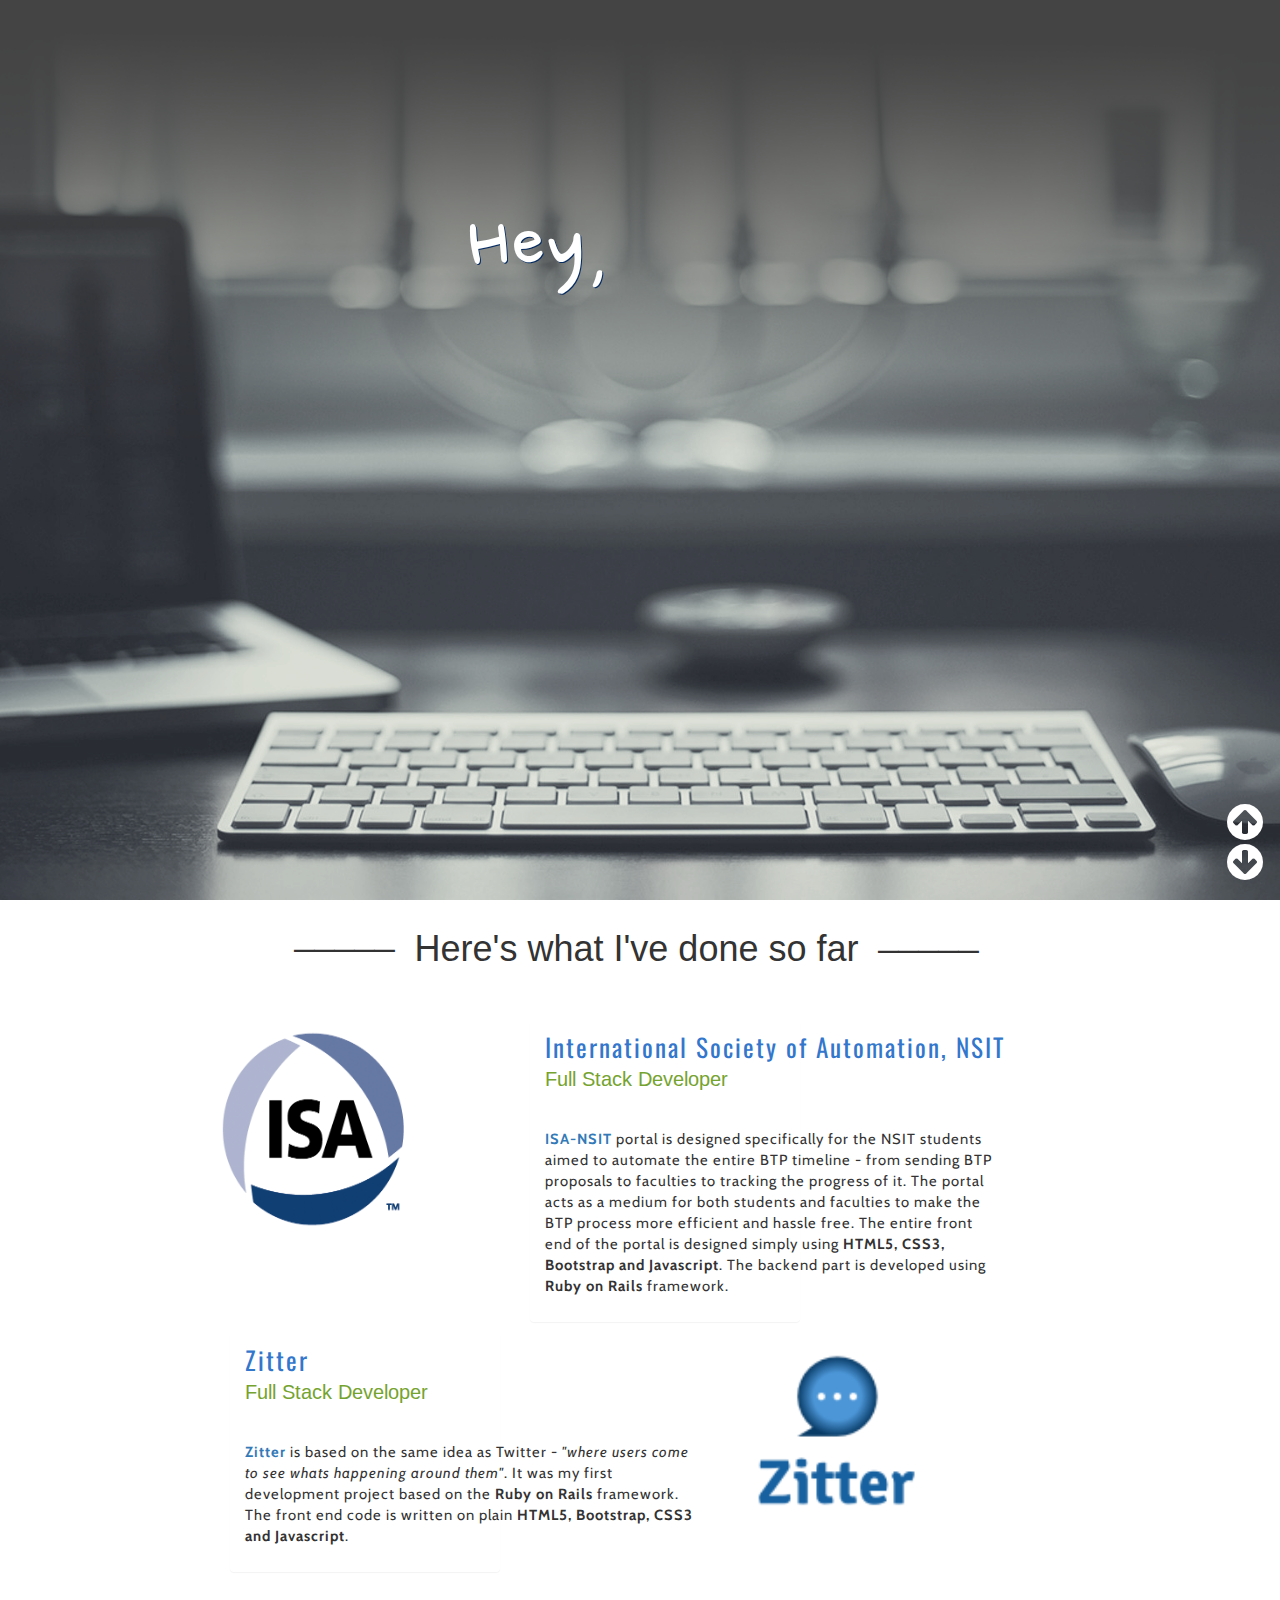
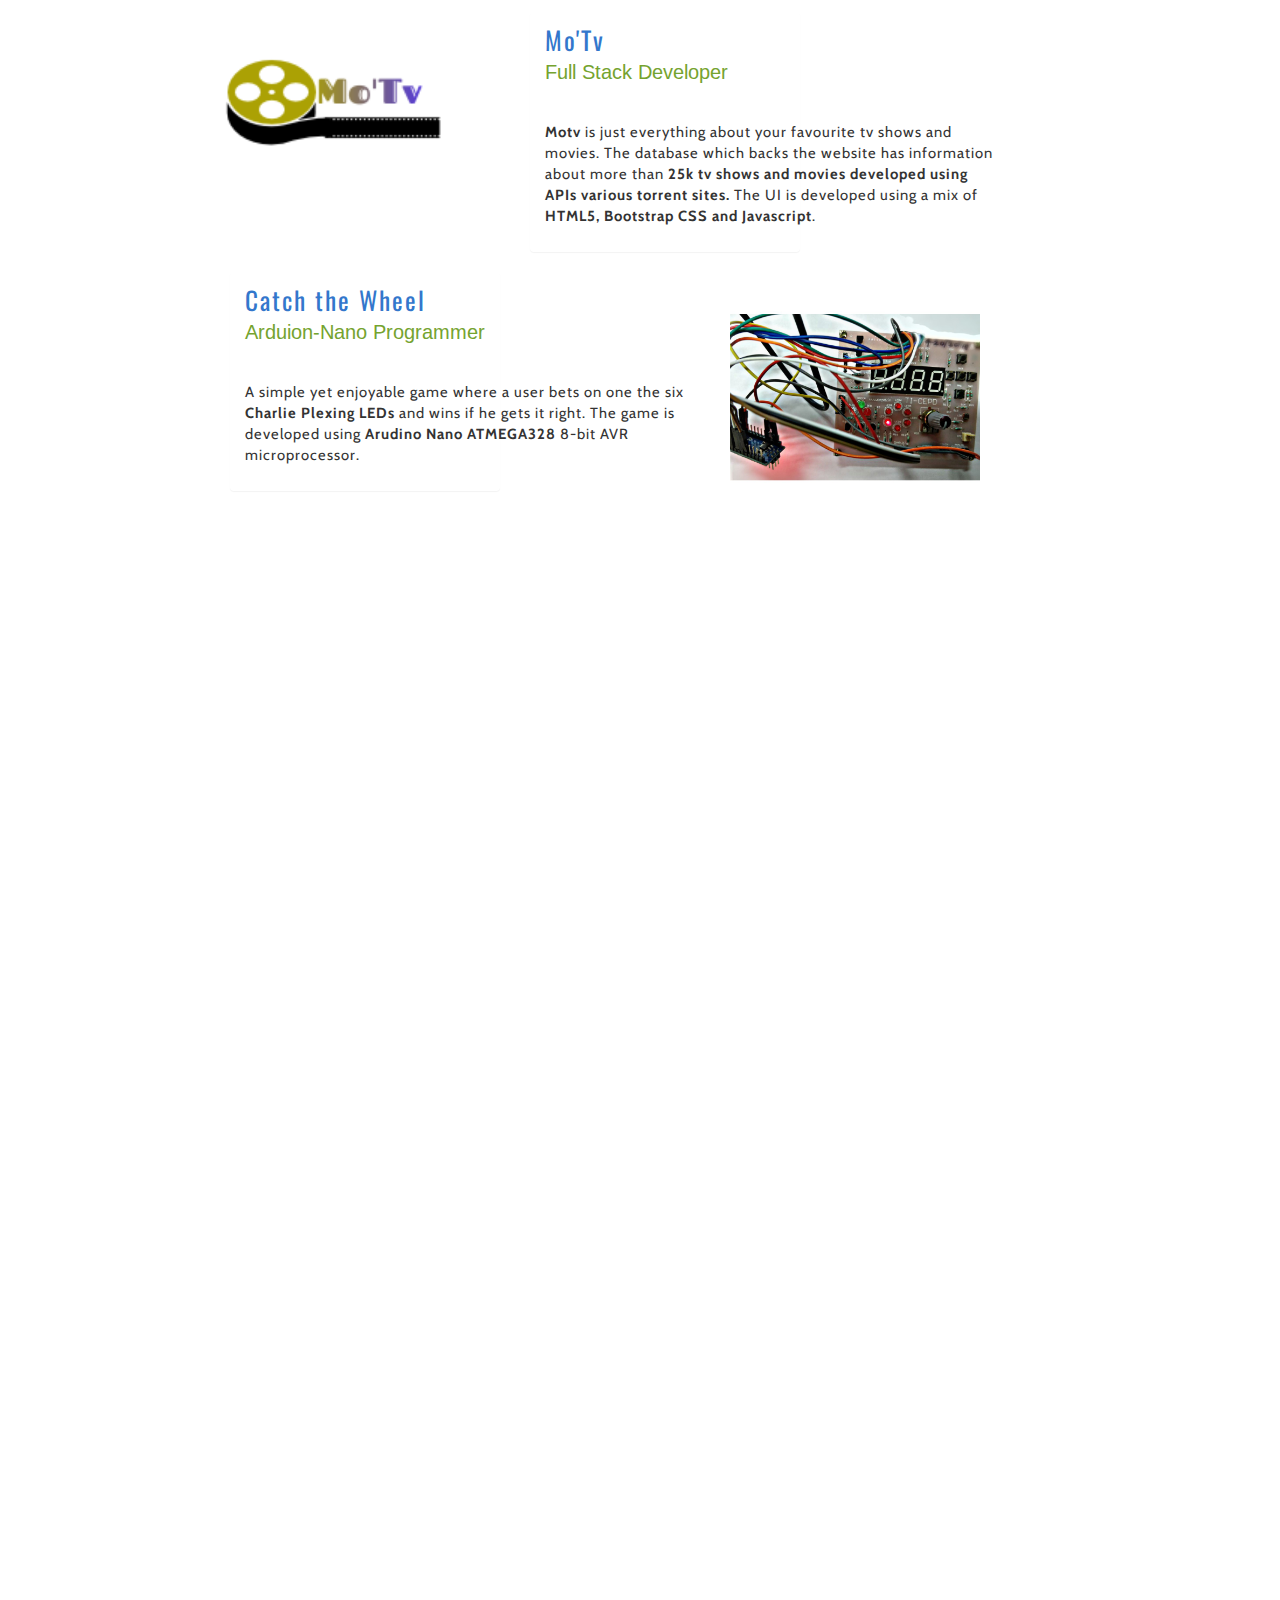
==== commit bf2c5359: "Added Content of Projects" ====
--- a/index.html
+++ b/index.html
@@ -1,5 +1,5 @@
 <head>
-	<link href="https://fonts.googleapis.com/css?family=Nanum+Pen+Script|Pacifico|Permanent+Marker|Open+Sans|Oswald|Arimo|Bellefair|Kavivanar|Merriweather|Bellefair" rel="stylesheet">
+	<link href="https://fonts.googleapis.com/css?family=Nanum+Pen+Script|Pacifico|Permanent+Marker|Open+Sans|Oswald|Arimo|Bellefair|Kavivanar|Merriweather|Bellefair|Nunito|Cabin" rel="stylesheet">
 	<script src="https://ajax.googleapis.com/ajax/libs/jquery/3.3.1/jquery.min.js"></script>
 	<link rel="stylesheet" href="https://maxcdn.bootstrapcdn.com/bootstrap/3.3.7/css/bootstrap.min.css">
 	<script src="https://ajax.googleapis.com/ajax/libs/jquery/3.3.1/jquery.min.js"></script>
@@ -31,7 +31,7 @@
 
 			<div class="row container" id="container-1">
 				<div class="col-md-4 col-sm-4">
-					<img src="ISA.png" height="300" width="300">
+					<img src="ISA.png" height="300" width="300" id="isa_image">
 				</div>
 				<div class=" col-md-offset-0 col-md-6 col-sm-6">
 					<div class="panel p2_panel_1">
@@ -40,7 +40,7 @@
 							<p class="sub-heading">Full Stack Developer </p>
 						</div>
 						<div class="panel-body" style="word-wrap: break-word; width: 180%;">
-								<p class="content">[base64]</p>	
+								<p class="content"><a href="http://researchgate.isa-nsit.in"><b>ISA-NSIT</b></a> portal is designed specifically for the NSIT students aimed to automate the entire BTP timeline - from sending BTP proposals to faculties to tracking the progress of it. The portal acts as a medium for both students and faculties to make the BTP process more efficient and hassle free. The entire front end of the portal is designed simply using <b>HTML5, CSS3, Bootstrap and Javascript</b>. The backend part is developed using <b>Ruby on Rails</b> framework.</p>	
 							</div>
 					</div>
 				</div>
@@ -55,7 +55,7 @@
 							<p class="sub-heading">Full Stack Developer </p>
 						</div>
 						<div class="panel-body" style="word-wrap: break-word; width: 180%;">
-								<p class="content">[base64]</p>	
+								<p class="content"><a href="http://zitter.herokuapp.com"><b>Zitter</b></a> is based on the same idea as Twitter - <i>"where users come to see whats happening around them"</i>. It was my first development project based on the <b>Ruby on Rails</b> framework. The front end code is written on plain <b>HTML5, Bootstrap, CSS3 and Javascript</b>.</p>	
 							</div>
 					</div>
 				</div>
@@ -67,16 +67,16 @@
 			<!-- For Mobile -->
 			<div class="row container" id="container-2_mobile">
 				<div class="col-md-4 col-sm-4">
-					<img src="zitter.png" height="250" width="250" style="margin-top: -50px; margin-left: 20px;">
-				</div>
-				<div class=" col-md-offset-0 col-md-6 col-sm-6 contaier_2_div_1">
+					<img src="zitter.png" height="250" width="250" style="margin-top: -50px; margin-left: 20%;">
+				</div>
+				<div class="col-md-4 col-sm-4 contaier_2_div_1">
 					<div class="panel p2_panel_2">
 						<div class="panel-heading p2_panel_heading_2" style="width: 200%;">
-							<span>Zitter</span>
+							<span class="text-center">Zitter</span>
 							<p class="sub-heading">Full Stack Developer </p>
 						</div>
 						<div class="panel-body" style="word-wrap: break-word; width: 180%;">
-								<p class="content">[base64]</p>	
+								<p class="content"><a href="http://zitter.herokuapp.com"><b>Zitter</b></a> is based on the same idea as Twitter - <i>"where users come to see whats happening around them"</i>. It was my first development project based on the <b>Ruby on Rails</b> framework. The front end code is written on plain <b>HTML5, Bootstrap, CSS3 and Javascript</b>.</p>	
 							</div>
 					</div>
 				</div>
@@ -94,7 +94,7 @@
 							<p class="sub-heading">Full Stack Developer </p>
 						</div>
 						<div class="panel-body p2-panel_3_body" >
-								<p class="content">[base64]</p>	
+								<p class="content"><b>Motv</b> is just everything about your favourite tv shows and movies. The database which backs the website has information about more than <b>25k tv shows and movies developed using APIs various torrent sites.</b> The UI is developed using a mix of <b>HTML5, Bootstrap CSS and Javascript</b>.</p>	
 							</div>
 					</div>
 				</div>
@@ -109,7 +109,7 @@
 							<p class="sub-heading">Arduion-Nano Programmer</p>
 						</div>
 						<div class="panel-body" style="word-wrap: break-word; width: 180%;">
-								<p class="content">[base64]</p>	
+								<p class="content">A simple yet enjoyable game where a user bets on one the six <b>Charlie Plexing LEDs</b> and wins if he gets it right. The game is developed using <b>Arudino Nano ATMEGA328</b> 8-bit AVR microprocessor.</p>	
 							</div>
 					</div>
 				</div>
@@ -122,7 +122,7 @@
 
 			<div class="row container" style="margin-top: -140px;" id="container-4_mobile">
 				<div class="col-md-4 col-sm-4">
-					<img src="arduino.jpeg" height="250" width="250" style="margin-top: 140px; margin-left: 60px;">
+					<img src="arduino.jpeg" height="250" width="250" style="margin-top: 140px; margin-left: 22%;">
 				</div>
 
 				<div class="col-md-6 col-sm-6" style="margin-left: 11px;">
@@ -132,7 +132,7 @@
 							<p class="sub-heading">Arduion-Nano Programmer</p>
 						</div>
 						<div class="panel-body" style="word-wrap: break-word; width: 180%;">
-								<p class="content">[base64]</p>	
+								<p class="content">A simple yet enjoyable game where a user bets on one the six <b>Charlie Plexing LEDs</b> and wins if he gets it right. The game is developed using <b>Arudino Nano ATMEGA328</b> 8-bit AVR microprocessor.</p>	
 							</div>
 					</div>
 				</div>
@@ -141,7 +141,7 @@
 		</div>
 	</div>
 
-	<div class="parallax-3" id="tab-3">
+	<div class="parallax-3" id="tab-3" >
 		<div class="wrapper-3 container container-fluid">
 			<h1 class="text-center p3_h1_1"><div class="lines-heading-left text-center">_____ &nbsp;</div>Things I'm Good At&nbsp; <div class="lines-heading-right text-center">_____</div></h1>
 			<span></span>
@@ -292,15 +292,15 @@
 			</div>
 
 			<div class="col-sm-4">
-				<img class="card-image" style="width:80px; height:60px; margin-top: 15px;" src="js.png">
+				<img class="card-image" style="width:80px; height:60px; margin-top: 53px;" src="js.png">
 			</div>
 
 			<div class="col-sm-4">
-				<img class="card-image" style="width:70px; height: 70px; margin-top: 10px; margin-left: -5px;" src="html.jpg">
+				<img class="card-image" style="width:70px; height: 70px; margin-top: 45px; margin-left: -2px;" src="html.jpg">
 			</div>
 
 	        <div class="col-sm-4">
-	        	<img class="card-image" style="width:60px; height:60px; margin-top: 15px;" src="bootstrap.svg">
+	        	<img class="card-image" style="width:60px; height:60px; margin-top: 55px;" src="bootstrap.svg">
 	        </div>
             								
 		</div>
@@ -376,6 +376,8 @@
 	        </div>
         </div>
     </div>
+
+    <!-- For Mobile  -->
     <div id="phases_of_life_mobile">
     <div class="wrapper-4 container container-fluid" id="wrapper_4_container_mobile">
         <h1 class="text-center"><div class="lines-heading-left text-center">_____ &nbsp;</div>Story of my Life&nbsp; <div class="lines-heading-right text-center">_____</div></h1>
@@ -383,8 +385,8 @@
 
 	        <div class="phase container mobile">
 	        	
-	        	<i class="fa fa-birthday-cake" id="b-cake_mobile"></i>
-	        	<div class="panel" id="phase-panel-1_mobile" style="opacity: 1; margin-left: 10px; width: 60%;">
+	        	<i class="fa fa-birthday-cake" id="b-cake_mobile" style="color: coral;"></i>
+	        	<div class="panel" id="phase-panel-1_mobile" style="opacity: 1; margin-left: 50px; width: 60%;">
 	        		<div class="panel-success" >
 	        			<div class="panel-heading">
 	        				Born 15th November 1997, Delhi.
@@ -392,7 +394,7 @@
 	        		</div>
 	        	</div>
 
-	        	<span class="glyphicon glyphicon-music" id="music_mobile" style="opacity: 1; font-size: 5em; position: absolute; top:200px; right: 20;"></span>
+	        	<span class="glyphicon glyphicon-music" id="music_mobile" style="opacity: 1; font-size: 5em; position: absolute; top:200px; right: 20; color: blue; text-shadow: 1px 4px grey;"></span>
 	        	<div class="panel" id="phase-panel-2_mobile" style="opacity: 1; width: 65%; position: absolute; top:200px; left: 20;">
 	        		<div class="panel-success">
 	        			<div class="panel-heading" style="height: 15%;">
@@ -400,7 +402,7 @@
 	        			</div>
 	        		</div>
 	        	</div>
-	        	<i class="fa fa-trophy" id="trophy_mobile" style="position: absolute; top: 290px; left: 20;"></i>
+	        	<i class="fa fa-trophy" id="trophy_mobile" style=" color: brown; position: absolute; top: 290px; left: 20;"></i>
 	        	<div class="panel" style="width: 50%; opacity: 1; position: absolute; top: 290px; right: 20; " id="phase-panel-3_mobile">
 	        		<div class="panel-success">
 	        			<div class="panel-heading" style="height: 15%;">
@@ -481,279 +483,7 @@
 </body>
 
 <style type="text/css">
-	
-	/*body{
-		margin: 0;
-		padding: 0;
-	}*/
-	.p2h1_1{
-		position: absolute; left: 23%;
+	a:hover{
+		text-decoration: none;
 	}
-	#container-1{
-		margin-top: 20px;
-	}
-	#container-2{
-		margin-top: -150px;
-	}
-	#container-1 img{
-		margin-top: 50px; margin-left: 10px;
-	}
-	.p2_panel_1,.p2_panel_2{
-		margin-top: 90px;
-	}
-	.p2_panel_heading_1,.p2_panel_heading_2{
-		width: 200%;
-	}
-	.contaier_2_div_1{
-		margin-right: -120px;
-    	margin-left: 80px;
-	}
-	.p2_panel_2{
-		margin-top: 140px;
-	}
-	#container-2_mobile,#container-4_mobile{
-		display: none;
-	}
-	#container-3{
-		margin-top: -100px;
-	}
-	#container-3 img{
-		 margin-top: 30px;
-	    margin-left: 40px;
-	}
-	.p2_panel_3{
-		margin-top: 90px;
-	}
-	.p2-panel_3_heading{
-		width: 180%;
-	}
-	.p2-panel_3_body{
-	word-wrap: break-word; width: 180%;
-	}
-	#wrapper-3-row{
-		margin-top: 6%;
-	}
-	.wrapper-3{
-		margin-left: 50px;
-	}
-	.p3_h1_1{
-		position: relative; top: 30px;
-		font-size: 36px;
-	}
-	#wrapper-3-row_mobile{
-		display: none;
-	}
-	.wrapper-4{
-		margin-left: 60px;
-	}
-	.wrapper-4 h1{
-		position: relative; top: 20px;
-	}
-	.phase{
-		 margin-top: 60px;
-	}
-	#b-cake{
-		color: #e89547;
-	}
-	#phase-panel-1{
-		width:20%; margin-left: 10px;"
-	}
-	#phase-panel-1 .panel-heading{
-		height: 15%;
-	}
-	#music{
-		color: blue; font-size: 5em; margin-top: 10px; 
-	}
-	#phase-panel-2{
-		width: 20%; margin-left: 10px;
-	}
-	#trophy{
-		color: #4ce051;
-	}
-	#phases_of_life_mobile{
-		display: none;	
-	}
-	.wrapper-5{
-		margin-left: 60px;
-	}
-	.wrapper-5 h1{
-		position: relative; top: 20px;
-	}
-	@media screen and (max-width:1099px){
-	
-		.parallax-1{
-		width: 100%;
-		background-color: black;
-		}
-		.caption-1{
-			font-size: 0.9em;
-			left: 10%;
-		}
-		.caption-2{
-			left: 10%;
-			top: 40%;
-			font-size: 2.4em;
-		}
-		.user_image{
-			bottom: 10%;
-			right: 24%;
-		}
-		.parallax-2{
-			margin:0;
-		}	
-		.parallax-2 div{
-			display: block;
-		}
-		.p2h1_1{
-			position: sticky;
-			left: 5%;
-			font-size: 2.2em;
-		}
-		.lines-heading-left,.lines-heading-right{
-			opacity: 0;
-		}
-		#container-1{
-			margin-top: 0px;
-		}
-		#container-1 img{
-			height: 200px;
-			width: 200px;
-			margin:1 1 1 50px;
-		}
-		.p2_panel_1{
-		margin-top: 0px;
-		margin-left: 25px;
-		}
-		.p2_panel_heading_1{
-		width: 180%;
-		}
-		.p2_panel_heading_1 p{
-			margin-left: 15px;
-			opacity: 0.9;
-		}
-		.p2_panel_2{
-		margin-top: 300px;
-		margin-left: 0px;
-		}
-		#container-2,#container-4{
-			display: none;
-		}
-		#container-2_mobile,#container-4_mobile{
-			display: block;
-		}
-		#container-2_mobile .contaier_2_div_1{
-		    margin-right: 0px;
-		    margin-left: 35px;
-		    width: 100%;
-		}
-		#container-2_mobile .p2_panel_2 {
-		    margin-top: -20px;
-		}
-		#container-3{
-		margin: -50px 0;
-		}
-		#container-3 img{
-		margin-left:20px;
-		margin-top: -10px;
-		width: 250px;
-		height: 250px;
-		}
-		.p2_panel_3{
-		margin-top: -20px;
-		margin-left: 20px;
-		}
-		.p2-panel_3_heading{
-		width: 180%;
-		}
-		.p2-panel_3_body{
-		word-wrap: break-word; width: 200%;
-		}
-		#container-4_mobile img{
-			height: 200px;
-			width: 200px;
-			margin-right: -100px; 
-		}
-		#wrapper-3-row{
-			margin: 0;
-		}
-		.parallax-3{
-			margin-top: 320%;
-		}
-		.wrapper-3{
-		margin:0px;
-		}
-		.p3_h1_1{
-		position: relative;
-		left: -60px;
-		font-size: 25px;
-		}
-		#wrapper-3-row{
-		display: none;
-		}
-		#wrapper-3-row_mobile{
-		display: block;
-		}
-		.wrapper-4{
-		margin: 0;
-		}
-		.wrapper-4 h1{
-		position: relative; top: 0px;
-		left: -50px;
-		font-size: 26px;
-		}
-		.phase{
-		 margin-top: 0px;
-		}
-		#b-cake{
-		color: #e89547;
-		font-size: 2em;
-		}
-		#phase-panel-1{
-		width:50%; margin-left: 10px;
-		}
-		#phase-panel-1 .panel-heading{
-		height: 17%;
-		}
-		.glyphicon-arrow-right,.glyphicon-arrow-left,.glyphicon-arrow-down{
-			display: none;
-		}
-		#phases_of_life{
-			display: none;
-		}
-		#phases_of_life_mobile{
-		display: block;	
-		}
-
-		#wrapper_4_container{
-			display: flex;
-			flex-direction: column;
-			justify-content: space-around;
-		}
-		#wrapper_4_container_mobile i{
-			opacity: 1;
-		}
-		#tab-5{
-			margin-top: 240px;
-		}
-		.arrows{
-			display: none;
-		}
-		.wrapper-5{
-		margin-left: 0px;
-		}
-		.wrapper-5 h1{
-			position: relative; top: 0px;
-			font-size: 26px;
-			left: -35px;
-		}
-		.system{
-			left: 0;
-		}
-		.system ul {
-			font-size: 1.5em;
-			margin: 0 0 0 -20;
-
-		}
-	}
-	
 </style>--- a/mycss.css
+++ b/mycss.css
@@ -65,6 +65,7 @@
     height: 60%;
     background: fixed;
     background-color: #eee;
+    margin-top: 6%;
 }
 .parallax-4{
     height: 80%;
@@ -377,4 +378,290 @@
 .footer{
 background-color: #FED766;
 height: 60px;
-}+}
+.p2h1_1{
+position: absolute; left: 23%;
+}
+#container-1{
+margin-top: 20px;
+}
+#container-2{
+margin-top: -150px;
+}
+#container-1 img{
+margin-top: 50px; margin-left: 15px;
+}
+.p2_panel_1,.p2_panel_2{
+margin-top: 90px;
+}
+.p2_panel_heading_1,.p2_panel_heading_2{
+width: 200%;
+}
+.contaier_2_div_1{
+margin-right: -120px;
+margin-left: 80px;
+}
+.p2_panel_2{
+margin-top: 140px;
+}
+#container-2_mobile,#container-4_mobile{
+display: none;
+}
+#container-3{
+margin-top: -100px;
+}
+#container-3 img{
+ margin-top: 30px;
+margin-left: 40px;
+}
+.p2_panel_3{
+margin-top: 90px;
+}
+.p2-panel_3_heading{
+width: 180%;
+}
+.p2-panel_3_body{
+word-wrap: break-word; width: 180%;
+}
+#wrapper-3-row{
+margin-top: 6%;
+}
+.wrapper-3{
+margin-left: 50px;
+}
+.p3_h1_1{
+position: relative; top: 30px;
+font-size: 36px;
+}
+#wrapper-3-row_mobile{
+display: none;
+}
+.wrapper-4{
+margin-left: 60px;
+}
+.wrapper-4 h1{
+position: relative; top: 20px;
+}
+.phase{
+ margin-top: 60px;
+}
+#b-cake{
+color: #e89547;
+}
+#phase-panel-1{
+width:20%; margin-left: 10px;"
+}
+#phase-panel-1 .panel-heading{
+height: 15%;
+}
+#music{
+color: blue; font-size: 5em; margin-top: 10px; 
+}
+#phase-panel-2{
+width: 20%; margin-left: 10px;
+}
+#trophy{
+color: #4ce051;
+}
+#phases_of_life_mobile{
+display: none;  
+}
+.wrapper-5{
+margin-left: 60px;
+}
+.wrapper-5 h1{
+position: relative; top: 20px;
+}
+.content{
+    font-family: 'Cabin', sans-serif;
+    letter-spacing: 1;
+    font-size: 1.05em;
+}
+
+/*Media Queries*/
+@media screen and (max-width:1099px){
+
+.parallax-1{
+width: 100%;
+background-color: black;
+}
+.user_image img{
+    margin-right: 15px;
+}
+.caption-1{
+    font-size: 0.9em;
+    left: 12%;
+}
+.caption-2{
+    left: 10%;
+    top: 40%;
+    font-size: 2.6em;
+}
+.user_image{
+    bottom: 10%;
+    right: 24%;
+}
+.parallax-2{
+    margin:0;
+}   
+.parallax-2 div{
+    display: block;
+}
+.p2h1_1{
+    position: sticky;
+    left: 5%;
+    font-size: 2.2em;
+}
+.lines-heading-left,.lines-heading-right{
+    opacity: 0;
+}
+#container-1{
+    margin-top: 0px;
+}
+#container-1 img{
+    height: 200px;
+    width: 200px;
+    margin:1 1 1 20%;
+}
+.p2_panel_1{
+margin-top: 0px;
+margin-left: 25px;
+}
+.p2_panel_heading_1{
+width: 180%;
+}
+.p2_panel_heading_1 p{
+    margin-left: 1px;
+    opacity: 0.9;
+}
+.p2_panel_2{
+margin-top: 300px;
+margin-left: 0px;
+}
+#container-2,#container-4{
+    display: none;
+}
+#container-2_mobile,#container-4_mobile{
+    display: block;
+}
+#container-2_mobile .contaier_2_div_1{
+    margin-right: 0px;
+    margin-left: 35px;
+    width: 93%;
+}
+#container-2_mobile .p2_panel_2 {
+    margin-top: -20px;
+}
+#container-3{
+margin: -50px 0;
+}
+#container-3 img{
+margin-left:13%;
+margin-top: -10px;
+width: 250px;
+height: 250px;
+}
+.p2_panel_3{
+margin-top: -20px;
+margin-left: 20px;
+}
+.p2-panel_3_heading{
+width: 180%;
+}
+.p2-panel_3_body{
+word-wrap: break-word; width: 200%;
+}
+#container-4_mobile img{
+    height: 200px;
+    width: 200px;
+    margin-right: -100px; 
+}
+#wrapper-3-row{
+    margin: 0;
+}
+.parallax-3{
+    margin-top: 240%;
+    height: 50%;
+}
+.wrapper-3{
+margin:0px;
+}
+.p3_h1_1{
+position: relative;
+left: -1px;
+font-size: 25px;
+}
+#wrapper-3-row{
+display: none;
+}
+#wrapper-3-row_mobile{
+display: block;
+margin: 50 30;
+}
+.wrapper-4{
+margin: 0;
+}
+.wrapper-4 h1{
+position: relative; top: 0px;
+left: 10px;
+font-size: 26px;
+margin-bottom: 15px;
+}
+.phase{
+ margin-top: 0px;
+}
+#b-cake{
+color: #e89547;
+font-size: 2em;
+}
+#phase-panel-1{
+width:50%; margin-left: 10px;
+}
+#phase-panel-1 .panel-heading{
+height: 17%;
+}
+.glyphicon-arrow-right,.glyphicon-arrow-left,.glyphicon-arrow-down{
+    display: none;
+}
+#phases_of_life{
+    display: none;
+}
+#phases_of_life_mobile{
+display: block; 
+}
+#phases_of_life_mobile i{
+    text-shadow: 1px 4px grey;
+}
+#wrapper_4_container{
+    display: flex;
+    flex-direction: column;
+    justify-content: space-around;
+}
+#wrapper_4_container_mobile i{
+    opacity: 1;
+}
+#tab-5{
+    margin-top: 200px;
+    height: 80%;
+}
+.arrows{
+    display: none;
+}
+.wrapper-5{
+margin-left: 0px;
+}
+.wrapper-5 h1{
+    position: relative; top: 0px;
+    font-size: 26px;
+    left: -5px;
+    margin-bottom: 20px;
+}
+.system{
+    left: 0;
+}
+.system ul {
+    font-size: 1.5em;
+    margin: 0 0 0 -20;
+
+}
+}
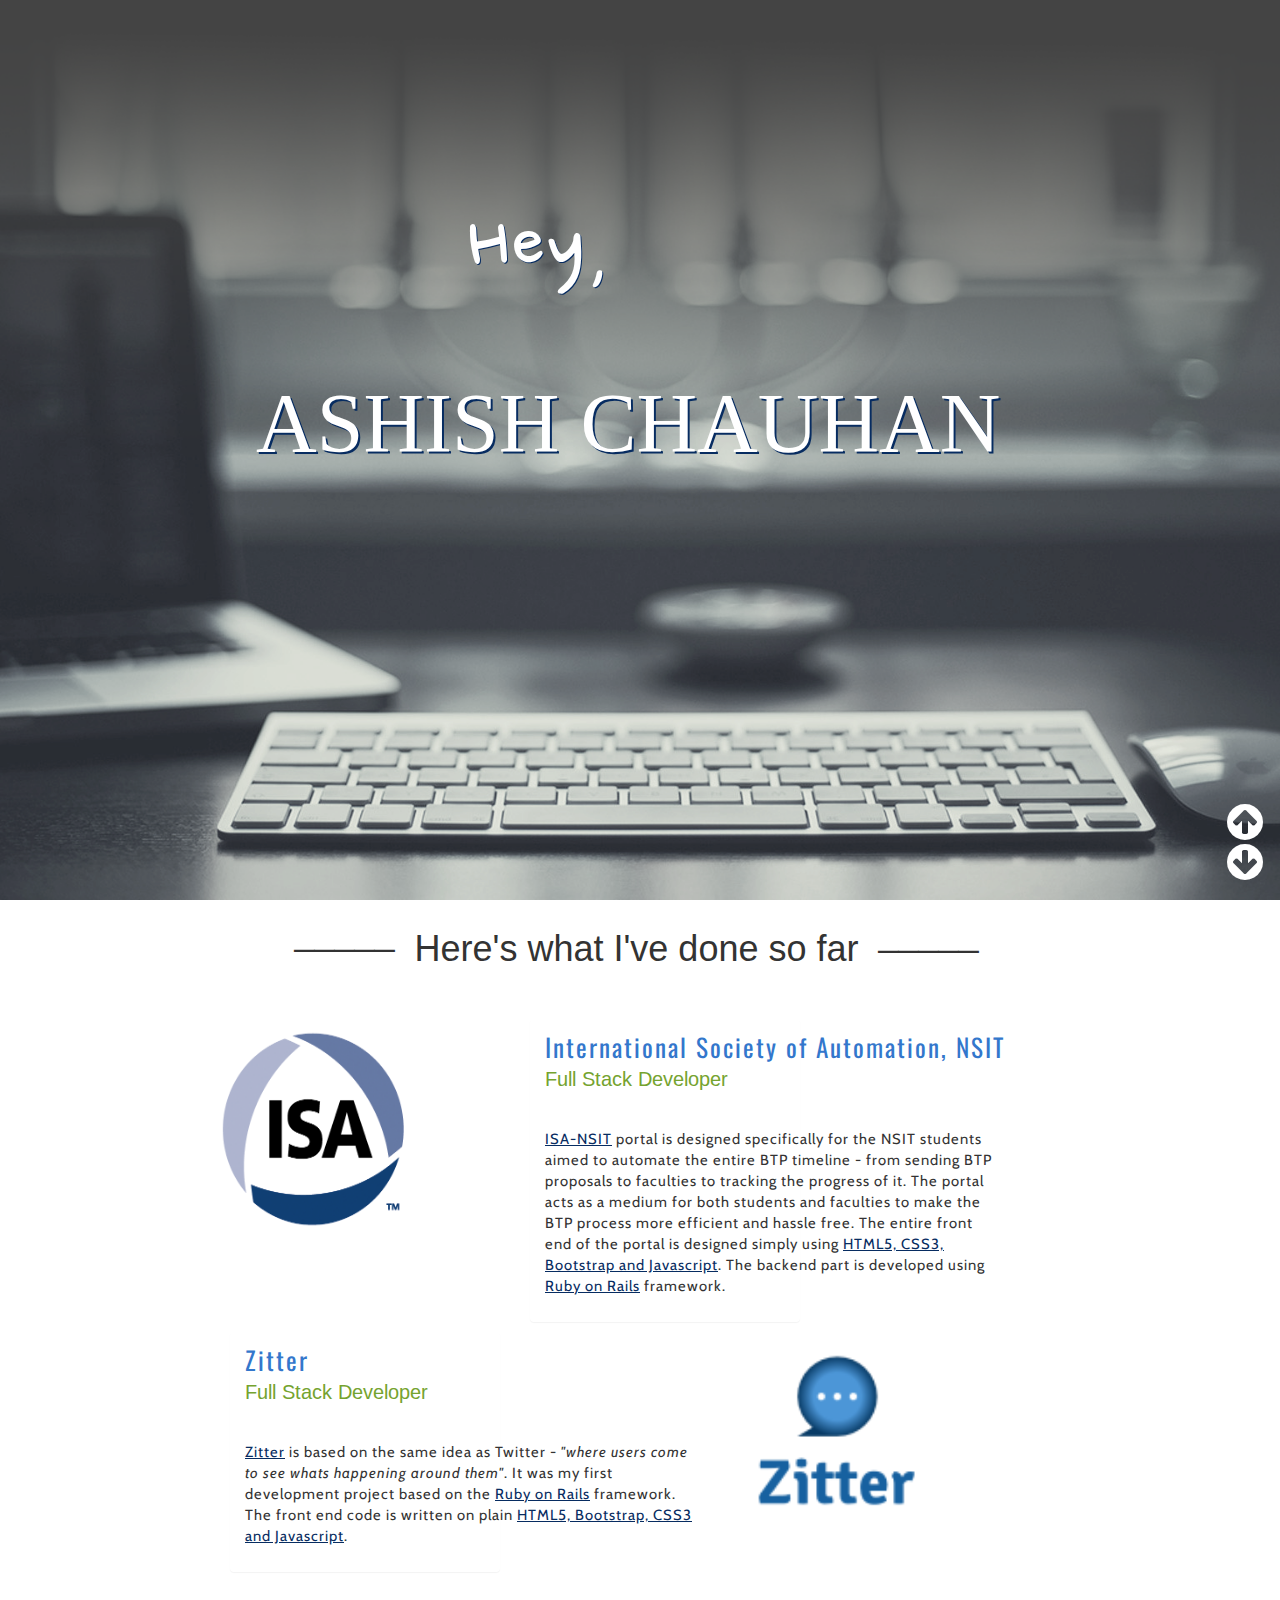
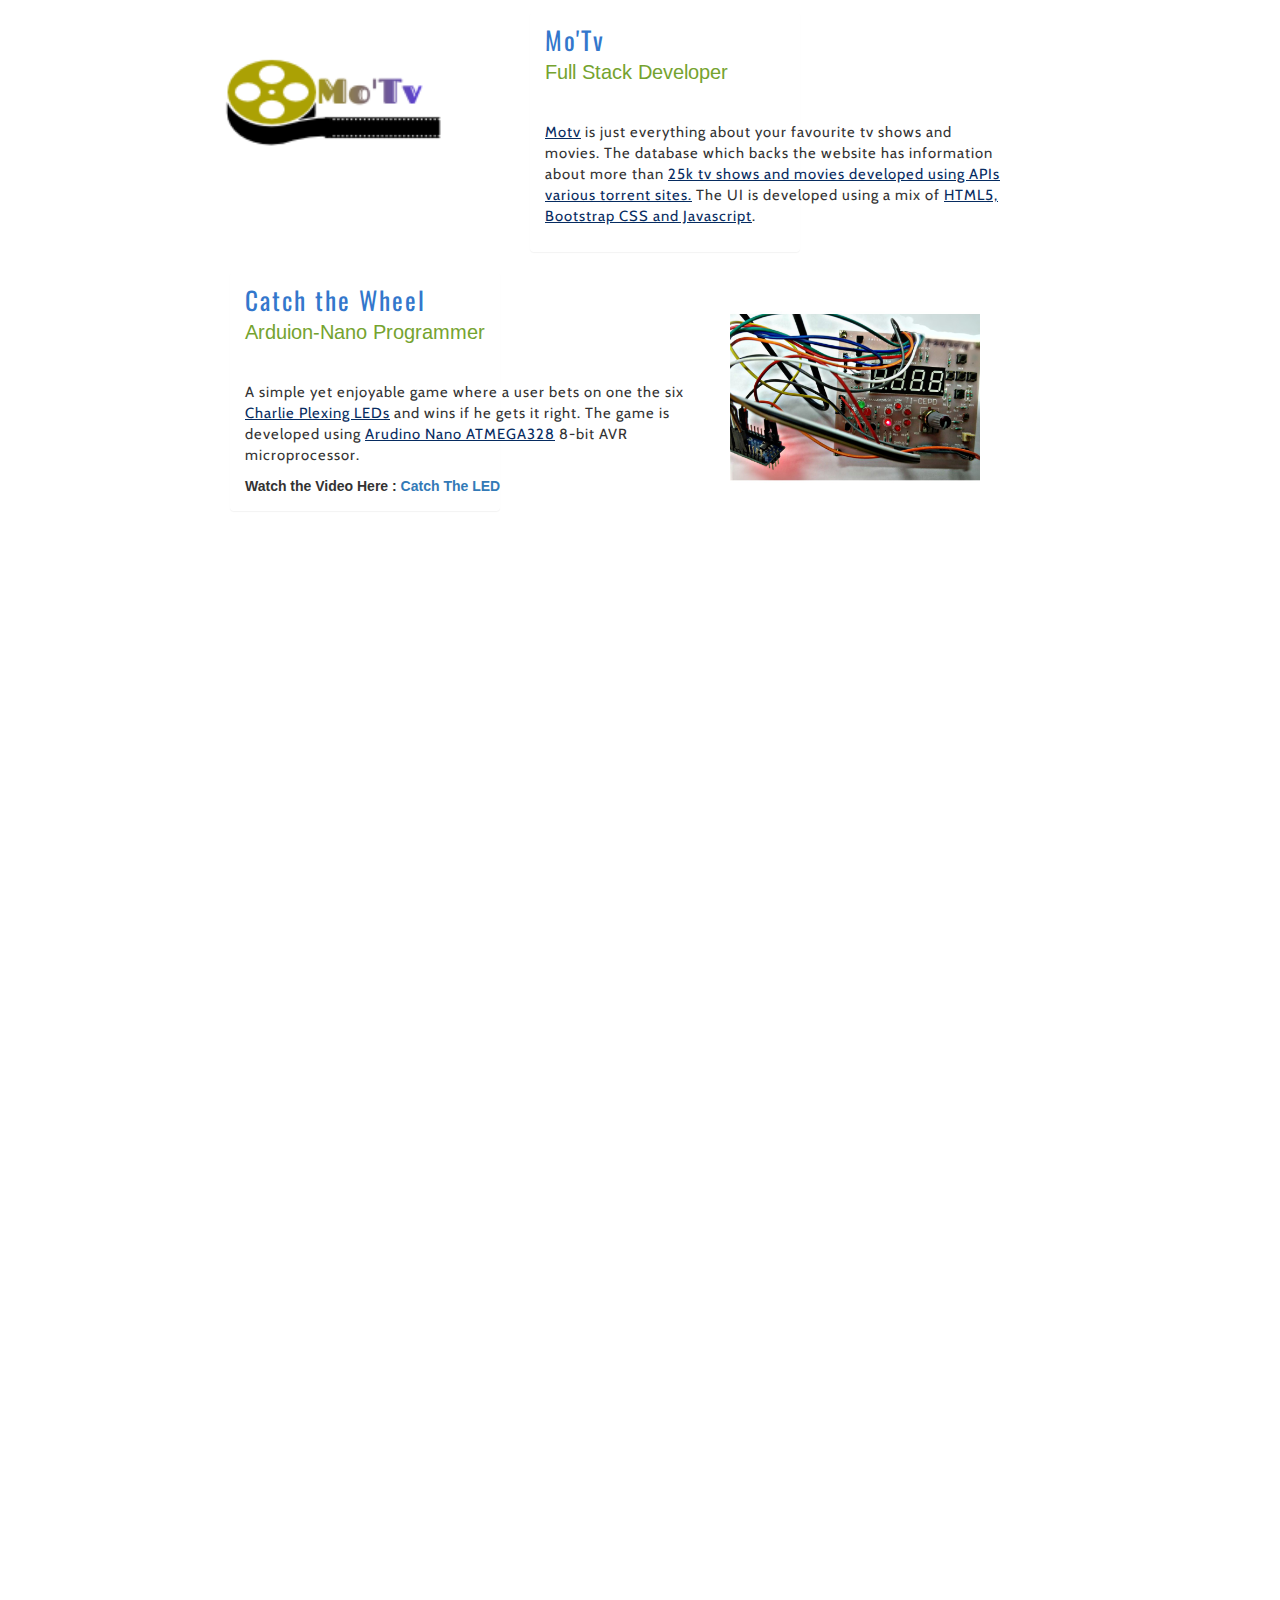
==== commit b9873dfd: "Added Video Link" ====
--- a/index.html
+++ b/index.html
@@ -7,7 +7,7 @@
     <link rel="stylesheet" href="https://cdnjs.cloudflare.com/ajax/libs/font-awesome/4.7.0/css/font-awesome.min.css">
     <link rel="stylesheet" href="mycss.css">                        
     <script src="myscript.js"></script>
-<meta name="viewport" content="width=device-width, initial-scale=1.0">
+	<meta name="viewport" content="width=device-width, initial-scale=1.0">
 </head>
 
 <body style="overflow-x: hidden;">
@@ -16,7 +16,7 @@
 			<span class="border" style="text-shadow:1px 1px #072c61;"></span>
 		</span>
 		<span class="caption-2">
-			<span class="name">
+			<span class="name hide">
 				ASHISH CHAUHAN
 			</span>
 		</span>
@@ -109,7 +109,8 @@
 							<p class="sub-heading">Arduion-Nano Programmer</p>
 						</div>
 						<div class="panel-body" style="word-wrap: break-word; width: 180%;">
-								<p class="content">A simple yet enjoyable game where a user bets on one the six <b>Charlie Plexing LEDs</b> and wins if he gets it right. The game is developed using <b>Arudino Nano ATMEGA328</b> 8-bit AVR microprocessor.</p>	
+							<p class="content">A simple yet enjoyable game where a user bets on one the six <b>Charlie Plexing LEDs</b> and wins if he gets it right. The game is developed using <b>Arudino Nano ATMEGA328</b> 8-bit AVR microprocessor.</p>	
+							<b>Watch the Video Here : <a href="https://drive.google.com/file/d/1MzX3Xq3Dv7Uu1t5NppmHLkZxHhjIurur/view"> Catch The LED</a> </b>
 							</div>
 					</div>
 				</div>
@@ -132,7 +133,9 @@
 							<p class="sub-heading">Arduion-Nano Programmer</p>
 						</div>
 						<div class="panel-body" style="word-wrap: break-word; width: 180%;">
-								<p class="content">A simple yet enjoyable game where a user bets on one the six <b>Charlie Plexing LEDs</b> and wins if he gets it right. The game is developed using <b>Arudino Nano ATMEGA328</b> 8-bit AVR microprocessor.</p>	
+								<p class="content">A simple yet enjoyable game where a user bets on one the six <b>Charlie Plexing LEDs</b> and wins if he gets it right. The game is developed using <b>Arudino Nano ATMEGA328</b> 8-bit AVR microprocessor.</p>
+								<br>
+								<b>Watch the Video Here : <a href="https://drive.google.com/file/d/1MzX3Xq3Dv7Uu1t5NppmHLkZxHhjIurur/view"> Catch The LED</a> </b>	
 							</div>
 					</div>
 				</div>
@@ -486,4 +489,7 @@
 	a:hover{
 		text-decoration: none;
 	}
+	.hide{
+		display: none;
+	}
 </style>--- a/mycss.css
+++ b/mycss.css
@@ -477,6 +477,11 @@
     letter-spacing: 1;
     font-size: 1.05em;
 }
+.content b{
+    color: #072c61;
+    font-weight: 400;
+    text-decoration: underline;
+}
 
 /*Media Queries*/
 @media screen and (max-width:1099px){
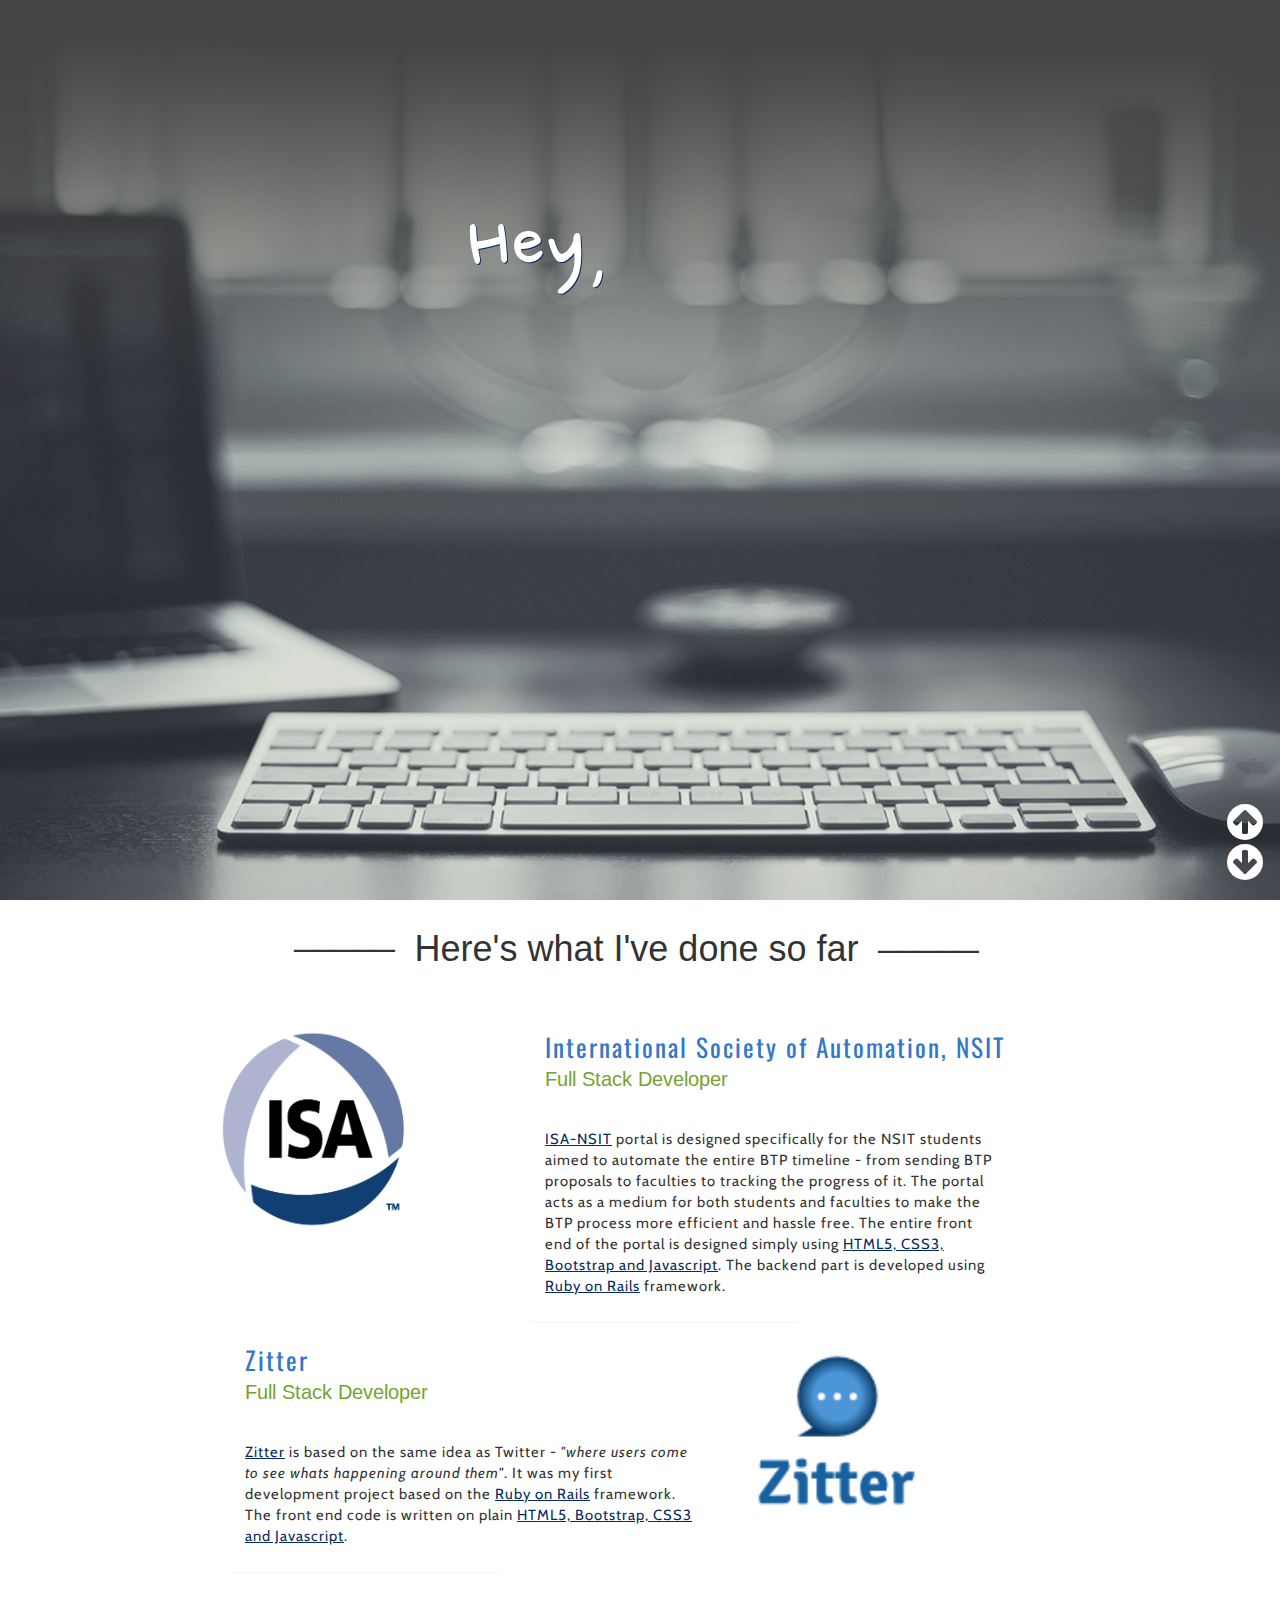
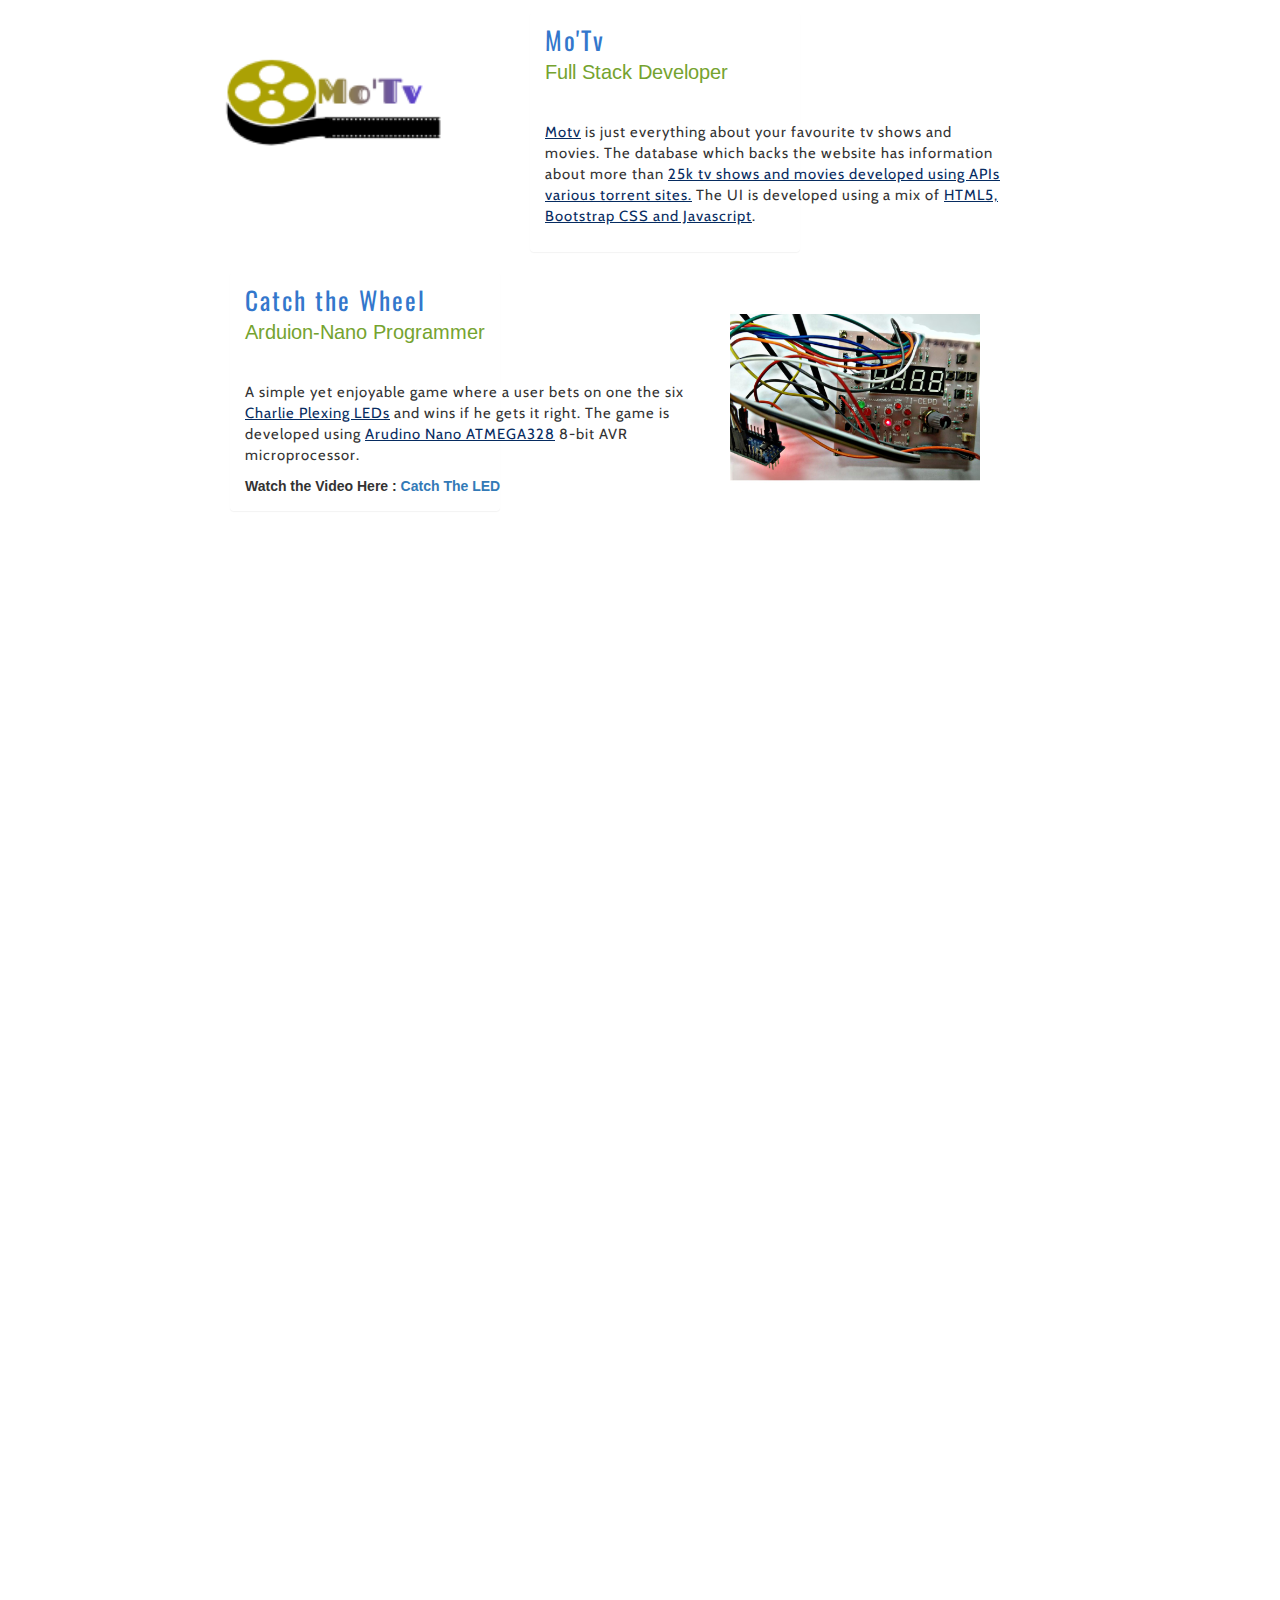
==== commit d7cd3bb7: "Added Video Link" ====
--- a/index.html
+++ b/index.html
@@ -16,7 +16,7 @@
 			<span class="border" style="text-shadow:1px 1px #072c61;"></span>
 		</span>
 		<span class="caption-2">
-			<span class="name hide">
+			<span class="name">
 				ASHISH CHAUHAN
 			</span>
 		</span>
@@ -489,7 +489,7 @@
 	a:hover{
 		text-decoration: none;
 	}
-	.hide{
-		display: none;
+	body{
+		opacity: 0;
 	}
 </style>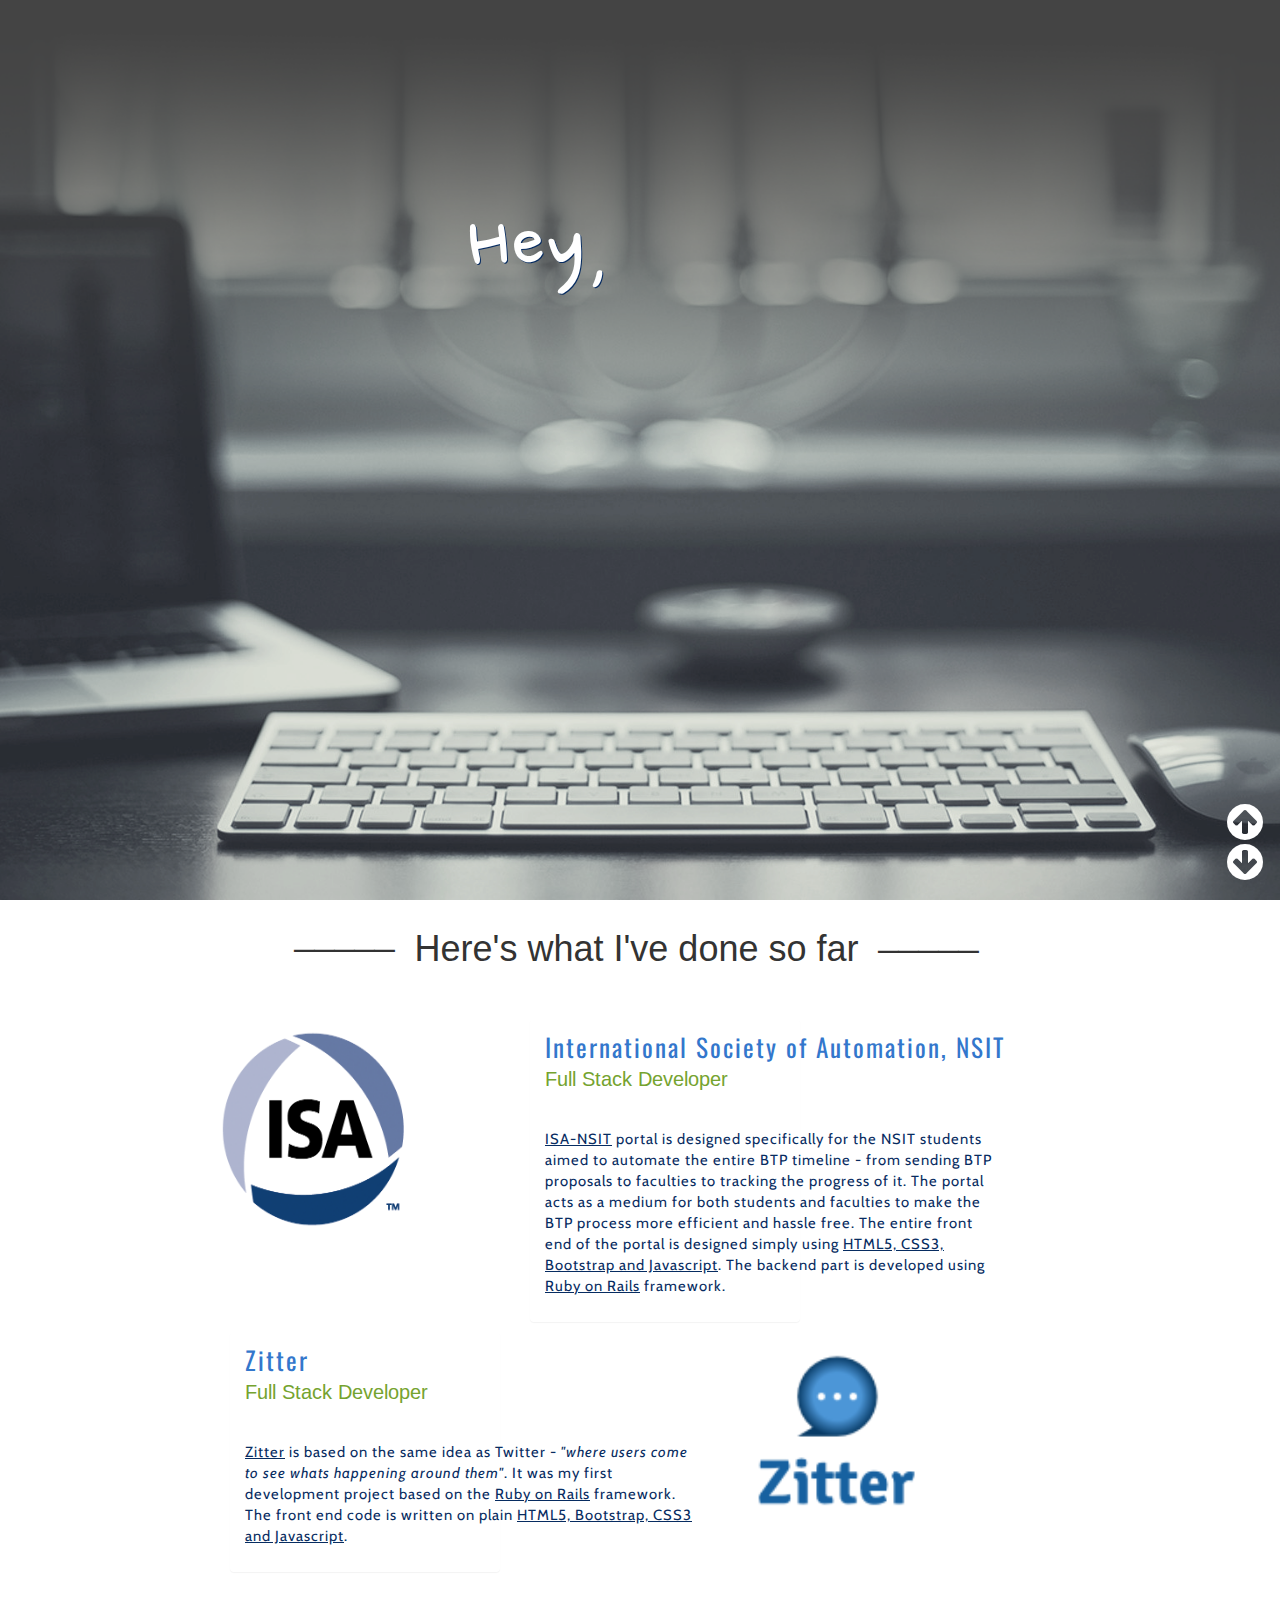
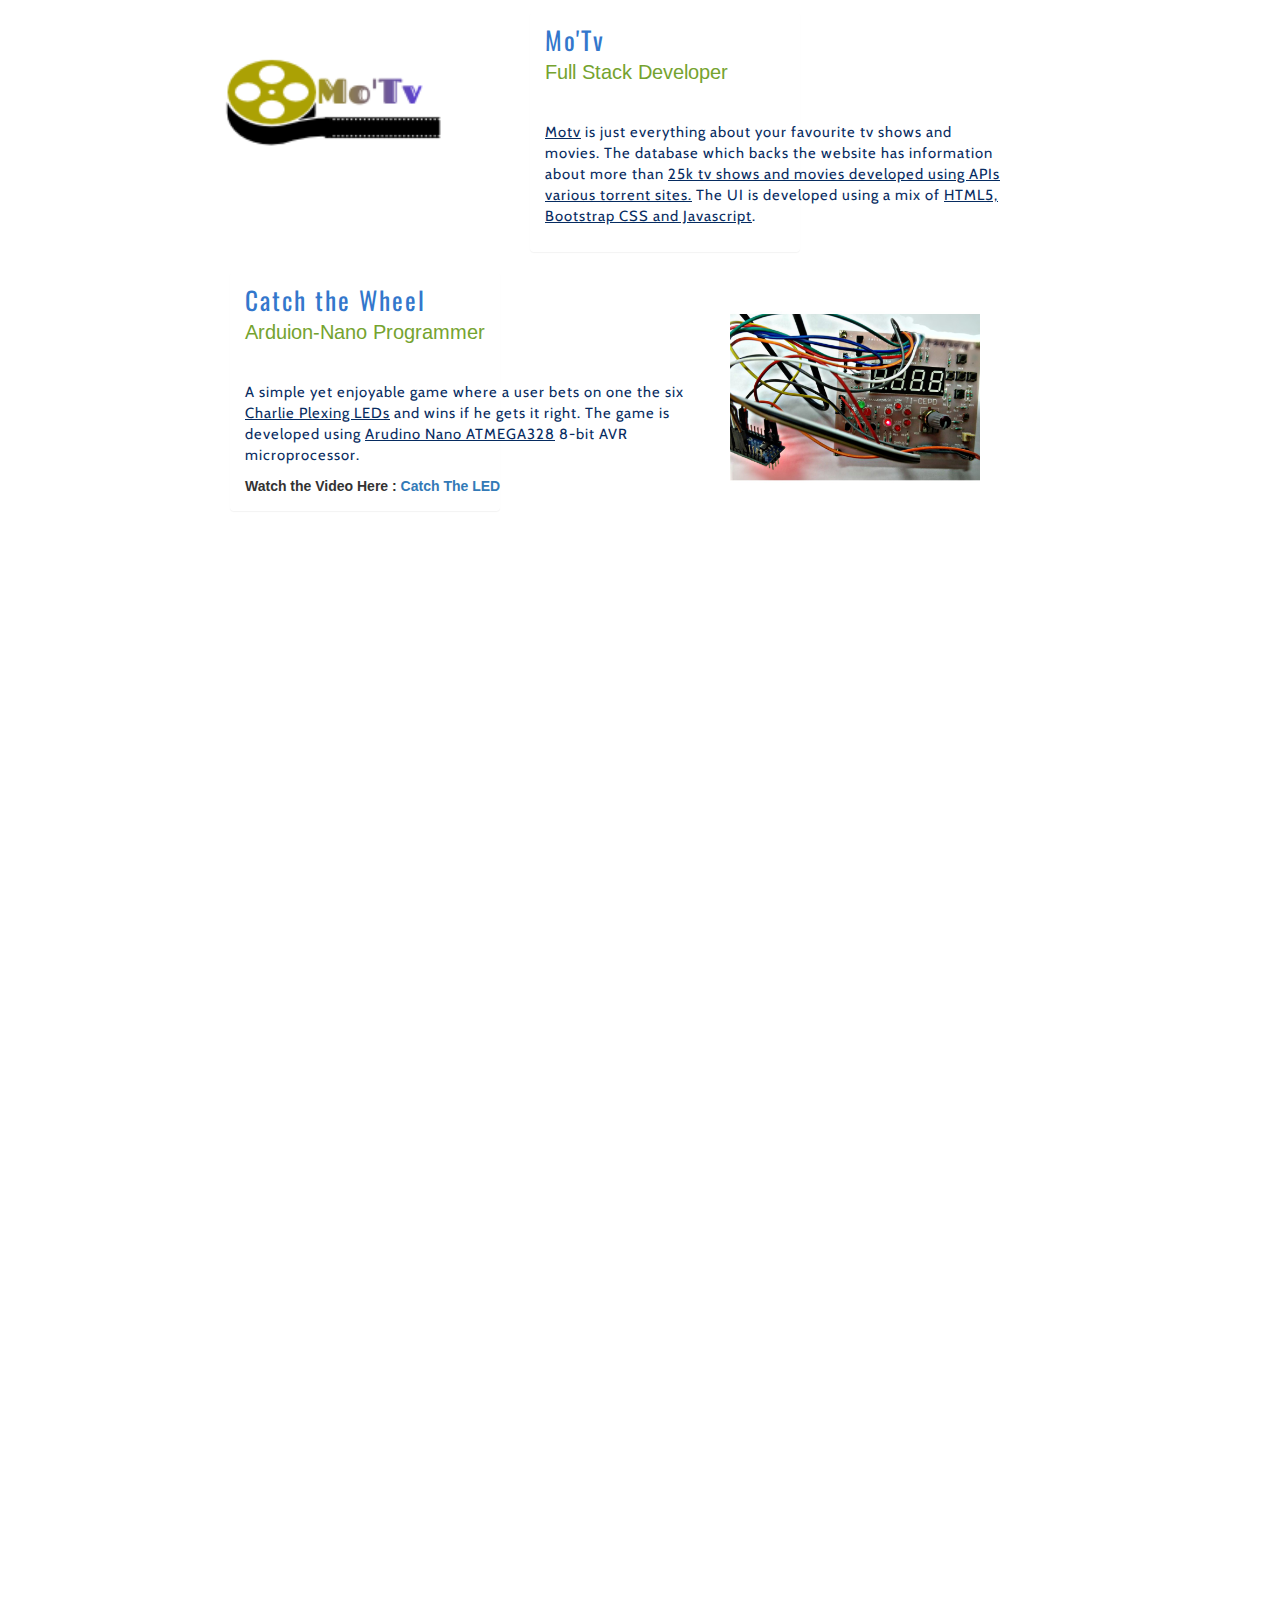
==== commit cb1334e9: "Changed Mobile View" ====
--- a/index.html
+++ b/index.html
@@ -5,11 +5,13 @@
 	<script src="https://ajax.googleapis.com/ajax/libs/jquery/3.3.1/jquery.min.js"></script>
 	<script src="https://maxcdn.bootstrapcdn.com/bootstrap/3.3.7/js/bootstrap.min.js"></script>
     <link rel="stylesheet" href="https://cdnjs.cloudflare.com/ajax/libs/font-awesome/4.7.0/css/font-awesome.min.css">
-    <link rel="stylesheet" href="mycss.css">                        
+    <link rel="stylesheet" href="mycss.css"> 
+    <link rel="stylesheet" href="animate.css">                       
     <script src="myscript.js"></script>
 	<meta name="viewport" content="width=device-width, initial-scale=1.0">
 </head>
 
+<div class="desktop-page">
 <body style="overflow-x: hidden;">
 	<div class="parallax-1" id="tab-1">
 		<span class="caption-1">
@@ -484,6 +486,176 @@
         <i class="btn fa fa-arrow-circle-down" id="arrow-down"></i>
 </div>
 </body>
+</div>
+
+
+
+
+
+
+
+<!-- MOBILE -->
+<div class="container mobile-page">
+	<div class="row about-me-row-mobile" style="background-color: azure; border-bottom: 10px solid darkslategrey; margin-top: -20px;">
+		<div class="col-sm-12">
+			<div class="col-xs-4">
+				<img src="AshishChauhan3.jpeg" class="user-image-mobile">
+			</div>
+			<div class="col-sm-8">
+				<h2 class="user-name-mobile">Ashish Chauhan</h2>
+				
+				<p style="margin-top: -4%; letter-spacing: 2px;">Undergrad, NSIT</p>
+				<div class="social-mobile">
+					<ul style="display: flex; justify-content: left; list-style: none;">
+						<li style="margin-left: -17%;"><a href=""><span class="fa fa-envelope gmail"></span></a></li>
+						<li><a href=""><span class="fa fa-facebook fb"></span></a></li>
+						<li><a href=""><span class="fa fa-twitter twitter"></span></a></li>
+						<li><a href=""><span class="fa fa-linkedin linkedin"></span></a></li>
+					</ul>
+				</div>
+			</div>
+		</div>	
+	</div>
+	<br>
+	<div class="row summary_row">
+		<div class="col-xs-3" style="margin-left: 10px;">
+			<h5 class="text-center summary">SUMMARY</h5>
+		</div>
+		<div class="col-xs-8 summary-text" style="background-color: azure; border-left: 5px solid darkslategrey;  font-size: 0.8em;letter-spacing: 1px; border-bottom: 1px solid darkslategrey;
+			border-top: 1px solid darkslategrey;">
+			<p style="margin-top: 4px;" class="">Hey, I'am Currently pursuing my B.E from Netaji Subhas Institute of Technology, Delhi. I a, proficient in C++ and Loves Developing Web Apps with Ruby on Rails in my Free time.</p>
+		</div>
+	</div>
+	<br>
+	<div class="row education_row">
+		<div class="col-xs-3" style="margin-left: 10px;">
+			<h5 class="text-center education">EDUCATION</h5>
+		</div>
+		<div class="col-xs-8 education-text" style="background-color: azure; border-left: 5px solid darkslategrey;  font-size: 0.8em;letter-spacing: 1px; border-bottom: 1px solid darkslategrey;
+			border-top: 1px solid darkslategrey;">
+			<div class="row">
+				<div class="col-xs-2">
+					<span class="fa fa-graduation-cap" style="font-size: 20px; margin-top: 20px;"></span>	
+				</div>
+				<div class="col-xs-9">
+					<p style="margin-top: 10px; letter-spacing: 1px; font-size: 1em;">B.E Instrumentation<br>NSIT(2015-2019) <br><span style="margin-top:2px;font-size: 0.9em;">8.1 CGPA</span></p>
+				</div>
+			</div>
+			<div class="row">
+				<div class="col-xs-2">
+					<span class="fa fa-university" style="font-size: 20px; margin-top: 20px;"></span>	
+				</div>
+				<div class="col-xs-9">
+					<p style="margin-top: 10px; letter-spacing: 1px; font-size: 1em;">Class Xth<br>The Adarsh School (2015) <br><span style="margin-top:2px;font-size: 0.9em;">92.2%</span></p>
+				</div>
+			</div>
+			<div class="row">
+				<div class="col-xs-2">
+					<span class="fa fa-university" style="font-size: 20px; margin-top: 20px;"></span>
+				</div>
+				<div class="col-xs-9">
+					<p style="margin-top: 10px; letter-spacing: 1px; font-size: 1em;">Class Xth<br>The Adarsh School (2013) <br><span style="margin-top:2px;font-size: 0.9em;">10.0 CGPA</span></p>
+				</div>
+			</div>
+		</div>
+	</div>
+	<br>
+	<div class="row project_row">
+		<div class="col-xs-3" style="margin-left: 10px;">
+			<h5 class="text-center projects">PROJECTS</h5>
+		</div>
+		<div class="col-xs-8 projects-text" style="background-color: azure; border-left: 5px solid darkslategrey;  font-size: 0.8em;letter-spacing: 1px; border-bottom: 1px solid darkslategrey;
+			border-top: 1px solid darkslategrey;">
+			
+			<div class="row">
+				<div class="col-xs-12">
+					<div class="page-header" style="margin-top: 10; font-size: 1.05em; border-bottom-color: darkslategrey">INTERNATIONAL SOCIETY OF AUTOMATION, NSIT</div>
+					<p style="font-size: 1.02em;"><b>ISA-NSIT</b> portal is designed specifically for the NSIT students aimed to automate the entire BTP timeline - from sending BTP proposals to faculties to tracking the progress of it. The portal acts as a medium for both students and faculties to make the BTP process more efficient and hassle free. The entire front end of the portal is designed simply using <b>HTML5, CSS3, Bootstrap and Javascript</b>. The backend part is developed using <b>Ruby on Rails</b> framework.</p>
+				</div>
+			</div>
+			<div class="row">
+				<div class="col-xs-12">
+					<div class="page-header" style="margin-top: 10; font-size: 1.05em; border-bottom-color: darkslategrey;">ZITTER</div>
+					<p style="font-size: 1.02em;"><b>Zitter</b></a> is based on the same idea as Twitter - <i>"where users come to see whats happening around them"</i>. It was my first development project based on the <b>Ruby on Rails</b> framework. The front end code is written on plain <b>HTML5, Bootstrap, CSS3 and Javascript</b>.</p>
+				</div>
+			</div>
+			<div class="row">
+				<div class="col-xs-12">
+					<div class="page-header" style="margin-top: 10; font-size: 1.05em; border-bottom-color: darkslategrey;">Mo'TV</div>
+					<p style="font-size: 1.02em;"><b>Motv</b> is just everything about your favourite tv shows and movies. The database which backs the website has information about more than <b>25k tv shows and movies developed using APIs various torrent sites.</b> The UI is developed using a mix of <b>HTML5, Bootstrap CSS and Javascript</b>.</p>
+				</div>
+			</div>
+			<div class="row">
+				<div class="col-xs-12">
+					<div class="page-header" style="margin-top: 10; font-size: 1.05em; border-bottom-color: darkslategrey;">Catch The Wheel</div>
+					<p style="font-size: 1.02em;">A simple yet enjoyable game where a user bets on one the six <b>Charlie Plexing LEDs</b> and wins if he gets it right. The game is developed using <b>Arudino Nano ATMEGA328</b> 8-bit AVR microprocessor.</p>
+				</div>
+			</div>
+		</div>
+	</div>
+	<br>
+	<div class="row skills-row">
+		<div class="col-xs-3" style="margin-left: 10px;">
+			<h5 class="text-center skills">SKILLS</h5>
+		</div>
+		<div class="col-xs-8" style="background-color: azure; border-left: 5px solid darkslategrey;  font-size: 0.8em;letter-spacing: 1px; border-bottom: 1px solid darkslategrey;
+			border-top: 1px solid darkslategrey;">
+			
+			<img src="c++.jpg" height="25" width="25" style="margin: 5 0;">
+			<span class="fa fa-star checked"></span>
+            <span class="fa fa-star checked"></span>
+            <span class="fa fa-star checked"></span>
+            <span class="fa fa-star checked"></span>
+            <span class="fa fa-star"></span>
+            
+
+            <img src="ruby.png" height="20" width="20" style="margin-left: 30px;">
+            <span class="fa fa-star checked"></span>
+            <span class="fa fa-star checked"></span>
+            <span class="fa fa-star checked"></span>
+            <span class="fa fa-star-half checked"></span>
+            <span class="fa fa-star"></span>
+
+            <br>
+
+            <img src="rails.png" height="25" width="25" style="margin: 5 0;">
+			<span class="fa fa-star checked"></span>
+            <span class="fa fa-star checked"></span>
+            <span class="fa fa-star checked"></span>
+            <span class="fa fa-star-half checked"></span>
+            <span class="fa fa-star"></span>
+            
+
+            <img src="js.png" height="20" width="30" style="margin-left: 27px;">
+            <span class="fa fa-star checked"></span>
+            <span class="fa fa-star checked"></span>
+            <span class="fa fa-star checked"></span>
+            <span class="fa fa-star-half checked"></span>
+            <span class="fa fa-star"></span>
+
+            <br>
+
+            <img src="html.jpg" height="25" width="25" style="margin: 5 0;">
+			<span class="fa fa-star checked"></span>
+            <span class="fa fa-star checked"></span>
+            <span class="fa fa-star checked"></span>
+            <span class="fa fa-star checked"></span>
+            <span class="fa fa-star"></span>
+            
+
+            <img src="bootstrap.svg" height="20" width="20" style="margin-left: 30px;">
+            <span class="fa fa-star checked"></span>
+            <span class="fa fa-star checked"></span>
+            <span class="fa fa-star checked"></span>
+            <span class="fa fa-star checked"></span>
+            <span class="fa fa-star-half checked"></span>
+		</div>
+	</div>
+	<br>
+	<div class="row footer-row" style="background-color: orange;">
+		<h4 class="text-center">@Ashish Chauhan</h4>
+	</div>
+</div>
 
 <style type="text/css">
 	a:hover{
@@ -492,4 +664,54 @@
 	body{
 		opacity: 0;
 	}
-</style>+	.project_row,.skills-row{
+		opacity: 0.2;
+	}
+	p,h4,.page-header{
+		color: #072c61;
+	}
+	p{
+		font-weight: 400;
+	}
+	h5{
+		color: indigo;
+		font-weight: bold;
+	}
+	.page-header{
+		color: darkgreen;
+		font-weight: bold;
+	}
+	.user-image-mobile{
+		border:1px solid #072c61;
+	}
+</style>
+
+<script type="text/javascript">
+
+		$('.user-image-mobile').css("height","130px").css("width","100px");
+    	$('.about-me-row-mobile').addClass("animated").addClass("bounceInDown");
+    	
+		$('.summary_row').addClass("animated").addClass("bounceInLeft");
+    	$('.education_row').addClass("animated").addClass("bounceInRight");
+    	
+    	window.addEventListener("scroll",function (argument) {
+    		var top = window.scrollY;
+    		console.log(top);
+
+    	if(top >= 200)
+    	{
+    		$('.project_row').css("opacity","1");
+    		$('.projects').addClass("animated").addClass("bounceInLeft");
+    		$('.projects-text').addClass("animated").addClass("bounceInLeft");
+    	}
+
+    	if(top >= 700)	
+    	{
+    		$('.skills-row').css("opacity","1");
+    		$('.skills-row').addClass("animated").addClass("bounceInRight");
+    	}
+    });
+    	
+    	
+	
+</script>--- a/mycss.css
+++ b/mycss.css
@@ -482,191 +482,75 @@
     font-weight: 400;
     text-decoration: underline;
 }
-
+.mobile-page{
+    display: none;
+}
+.desktop-page{
+    display: initial;
+}
 /*Media Queries*/
 @media screen and (max-width:1099px){
 
-.parallax-1{
-width: 100%;
-background-color: black;
-}
-.user_image img{
-    margin-right: 15px;
-}
-.caption-1{
-    font-size: 0.9em;
-    left: 12%;
-}
-.caption-2{
-    left: 10%;
-    top: 40%;
-    font-size: 2.6em;
-}
-.user_image{
-    bottom: 10%;
-    right: 24%;
-}
-.parallax-2{
-    margin:0;
-}   
-.parallax-2 div{
-    display: block;
-}
-.p2h1_1{
-    position: sticky;
-    left: 5%;
-    font-size: 2.2em;
-}
-.lines-heading-left,.lines-heading-right{
-    opacity: 0;
-}
-#container-1{
-    margin-top: 0px;
-}
-#container-1 img{
-    height: 200px;
-    width: 200px;
-    margin:1 1 1 20%;
-}
-.p2_panel_1{
-margin-top: 0px;
-margin-left: 25px;
-}
-.p2_panel_heading_1{
-width: 180%;
-}
-.p2_panel_heading_1 p{
-    margin-left: 1px;
-    opacity: 0.9;
-}
-.p2_panel_2{
-margin-top: 300px;
-margin-left: 0px;
-}
-#container-2,#container-4{
+.mobile-page{
+    display: initial;
+}
+.desktop-page{
     display: none;
 }
-#container-2_mobile,#container-4_mobile{
-    display: block;
-}
-#container-2_mobile .contaier_2_div_1{
-    margin-right: 0px;
-    margin-left: 35px;
-    width: 93%;
-}
-#container-2_mobile .p2_panel_2 {
-    margin-top: -20px;
-}
-#container-3{
-margin: -50px 0;
-}
-#container-3 img{
-margin-left:13%;
-margin-top: -10px;
-width: 250px;
-height: 250px;
-}
-.p2_panel_3{
-margin-top: -20px;
-margin-left: 20px;
-}
-.p2-panel_3_heading{
-width: 180%;
-}
-.p2-panel_3_body{
-word-wrap: break-word; width: 200%;
-}
-#container-4_mobile img{
-    height: 200px;
-    width: 200px;
-    margin-right: -100px; 
-}
-#wrapper-3-row{
-    margin: 0;
-}
-.parallax-3{
-    margin-top: 240%;
-    height: 50%;
-}
-.wrapper-3{
-margin:0px;
-}
-.p3_h1_1{
-position: relative;
-left: -1px;
-font-size: 25px;
-}
-#wrapper-3-row{
-display: none;
-}
-#wrapper-3-row_mobile{
-display: block;
-margin: 50 30;
-}
-.wrapper-4{
-margin: 0;
-}
-.wrapper-4 h1{
-position: relative; top: 0px;
-left: 10px;
-font-size: 26px;
-margin-bottom: 15px;
-}
-.phase{
- margin-top: 0px;
-}
-#b-cake{
-color: #e89547;
-font-size: 2em;
-}
-#phase-panel-1{
-width:50%; margin-left: 10px;
-}
-#phase-panel-1 .panel-heading{
-height: 17%;
-}
-.glyphicon-arrow-right,.glyphicon-arrow-left,.glyphicon-arrow-down{
-    display: none;
-}
-#phases_of_life{
-    display: none;
-}
-#phases_of_life_mobile{
-display: block; 
-}
-#phases_of_life_mobile i{
-    text-shadow: 1px 4px grey;
-}
-#wrapper_4_container{
-    display: flex;
-    flex-direction: column;
-    justify-content: space-around;
-}
-#wrapper_4_container_mobile i{
-    opacity: 1;
-}
-#tab-5{
-    margin-top: 200px;
-    height: 80%;
-}
-.arrows{
-    display: none;
-}
-.wrapper-5{
-margin-left: 0px;
-}
-.wrapper-5 h1{
-    position: relative; top: 0px;
-    font-size: 26px;
-    left: -5px;
-    margin-bottom: 20px;
-}
-.system{
-    left: 0;
-}
-.system ul {
-    font-size: 1.5em;
-    margin: 0 0 0 -20;
-
-}
-}
+.user-image-mobile{
+        width: 100px;
+        height: 18%;
+        margin: 9% 0 20% 1%;
+    }
+    .user-name-mobile{
+        line-height: 50px;
+        letter-spacing: 2px;
+    }
+    .social-mobile ul li{
+        margin-right: 7%;
+        border-radius: 50%;
+    }
+    .social-mobile ul li span{
+        
+    }
+    .gmail{
+        border-radius: 50%;
+        padding:5px;
+        line-height: 15px;
+        background-color: #c71610;
+        color: white;
+    }
+    .fb{
+        border-radius: 50%;
+        padding:5px 7px 5px 5px;
+        line-height: 14px;
+        background-color: #4267b2;
+        color: white;
+    }
+    .twitter{
+        border-radius: 50%;
+        padding:5px;
+        line-height: 15px;
+        background-color: #0084b4;
+        color: white;
+    }
+    .linkedin{
+        border-radius: 50%;
+        padding:5px;
+        line-height: 15px;
+        background-color: #0077B5;
+        color: white;
+    }
+    .summary{
+        margin: 30% 0%;
+    }
+    .education{
+        margin: 100% 0%;
+    }
+    .isa{
+        margin-left: -20px;
+    }
+    .projects{
+        margin-top: 300%;
+    }
+}
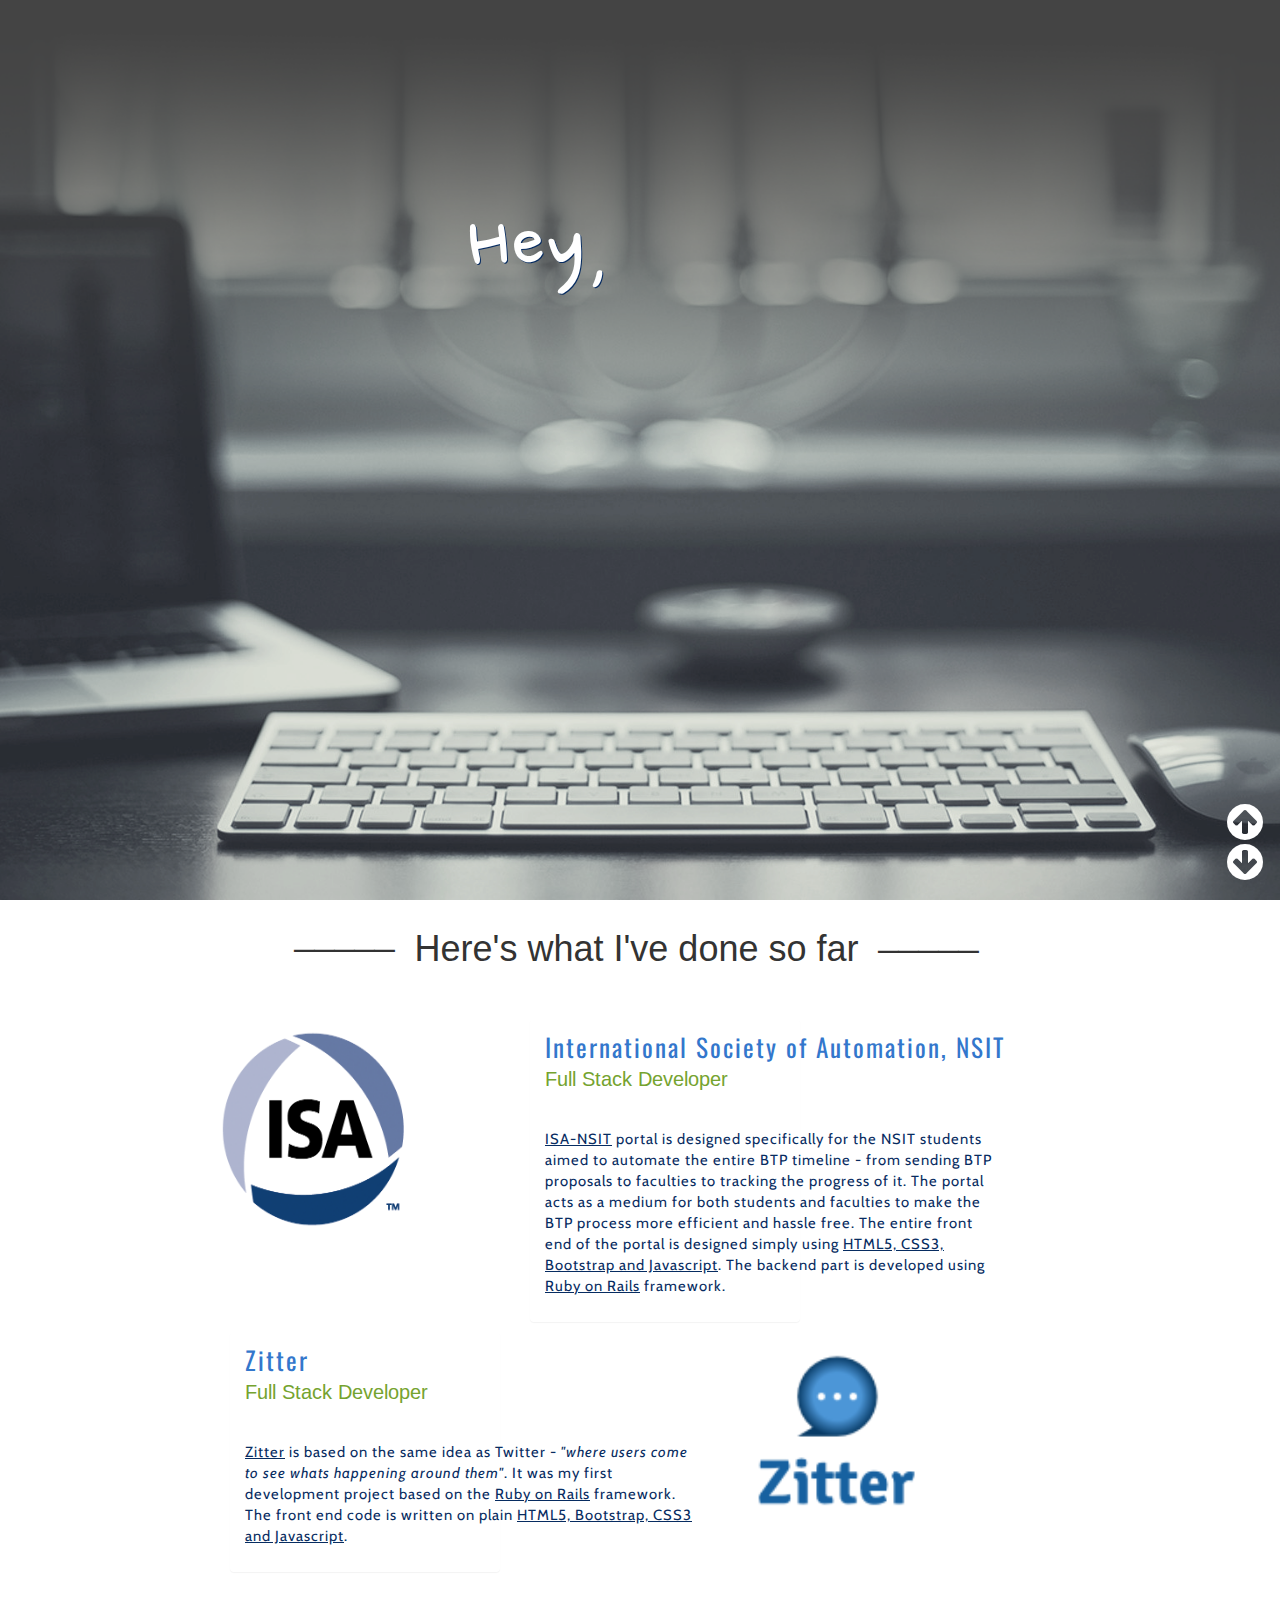
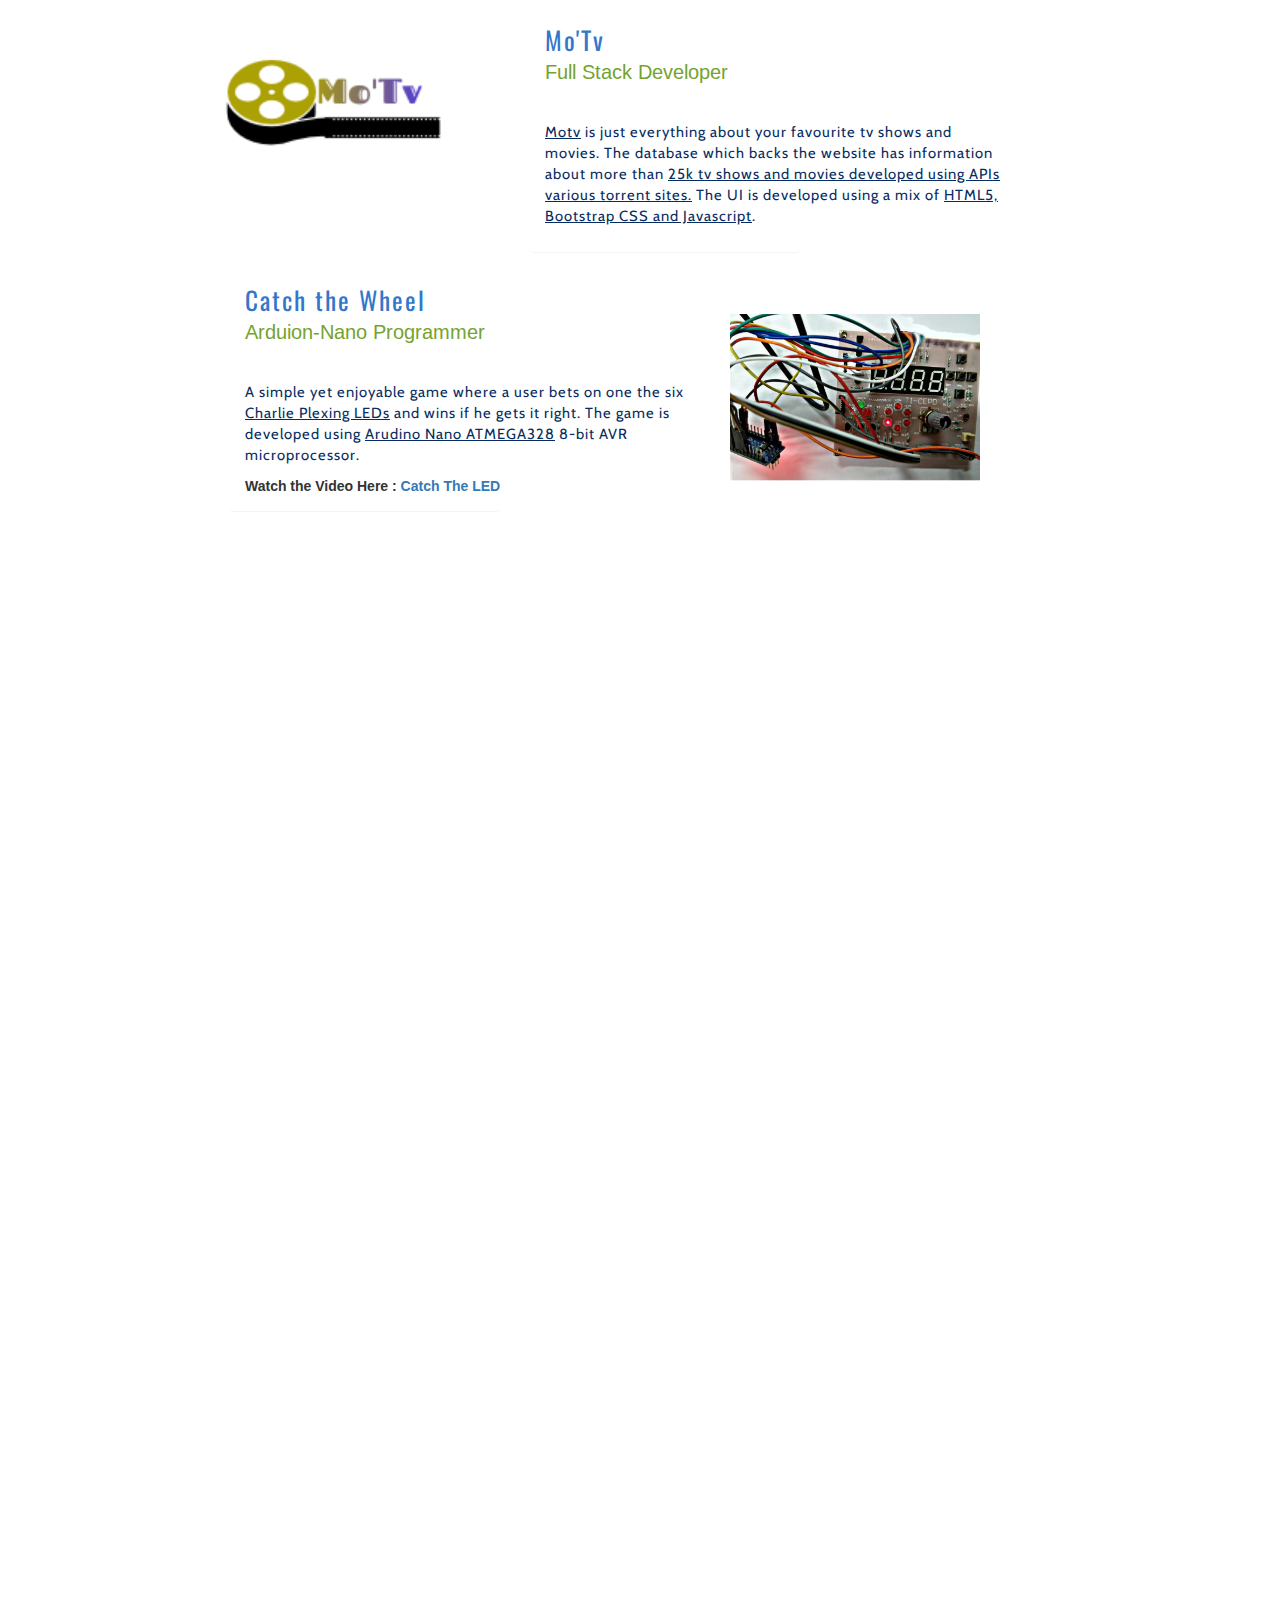
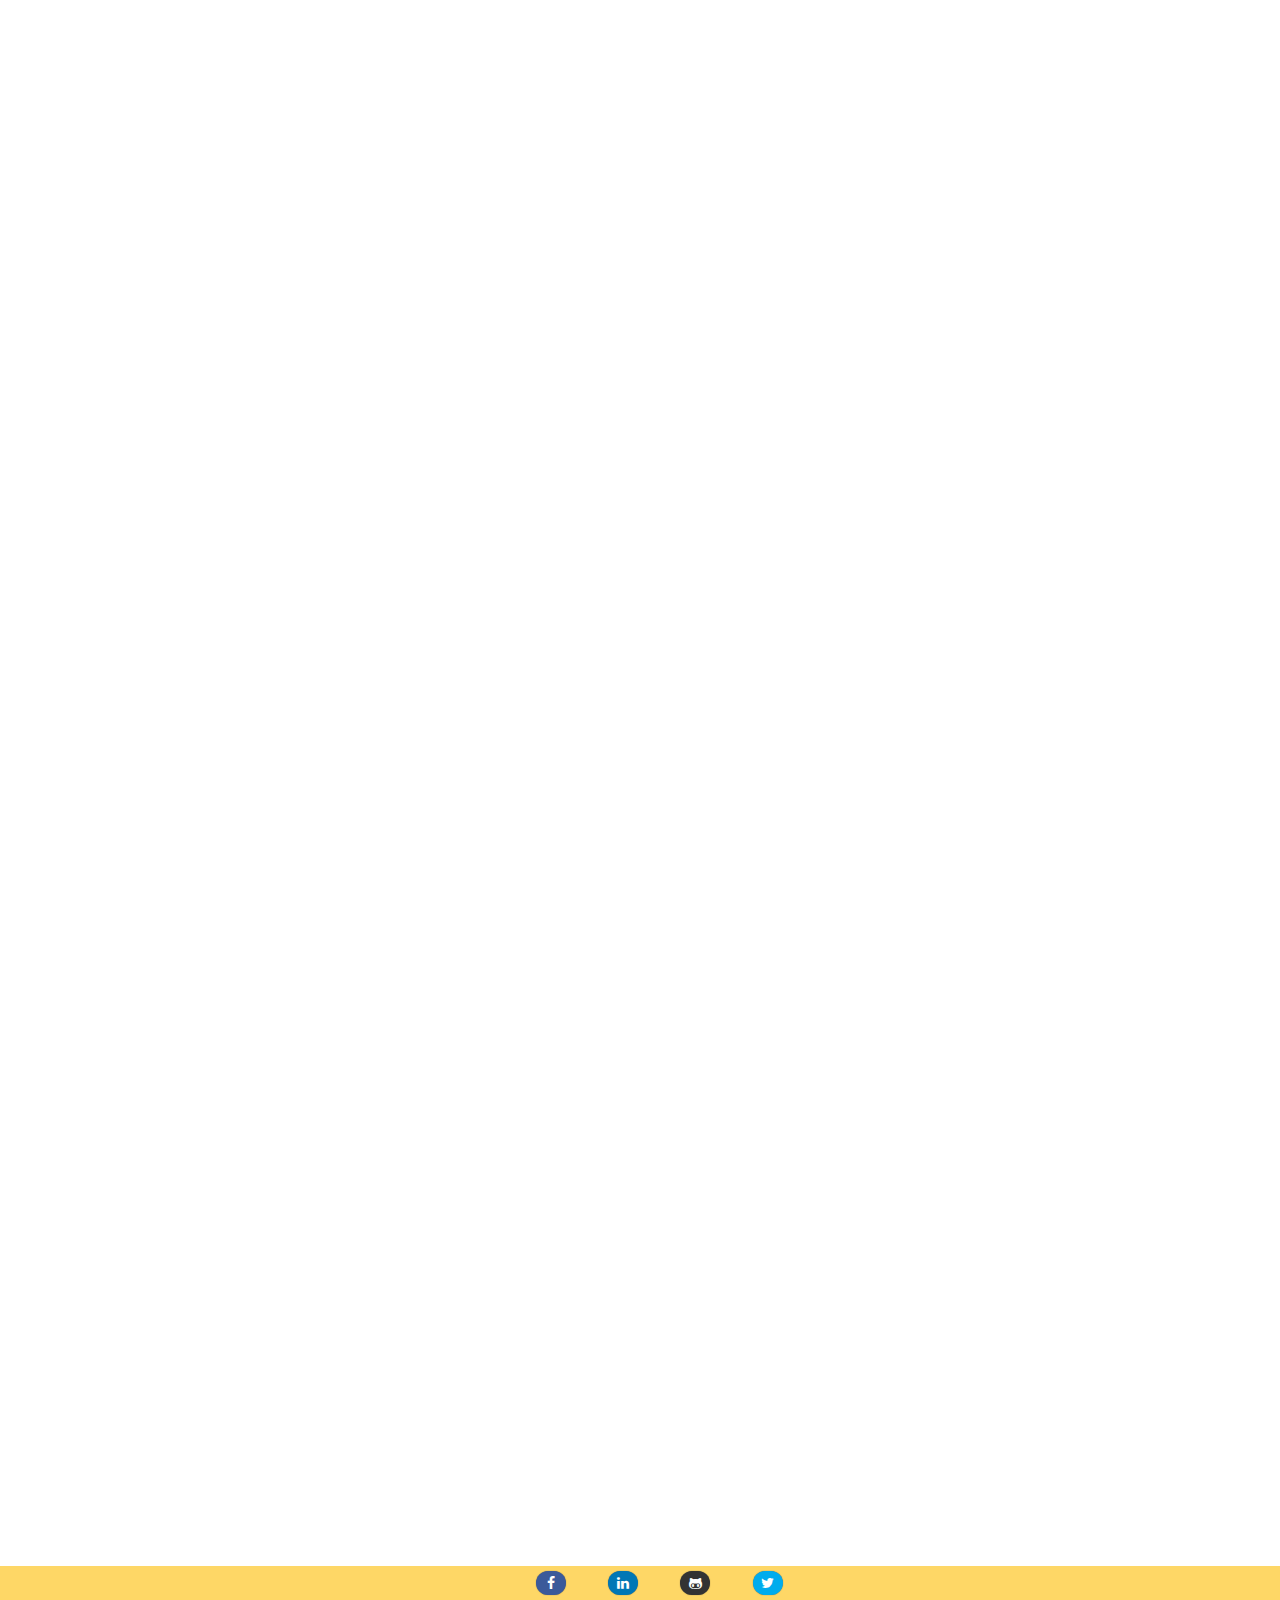
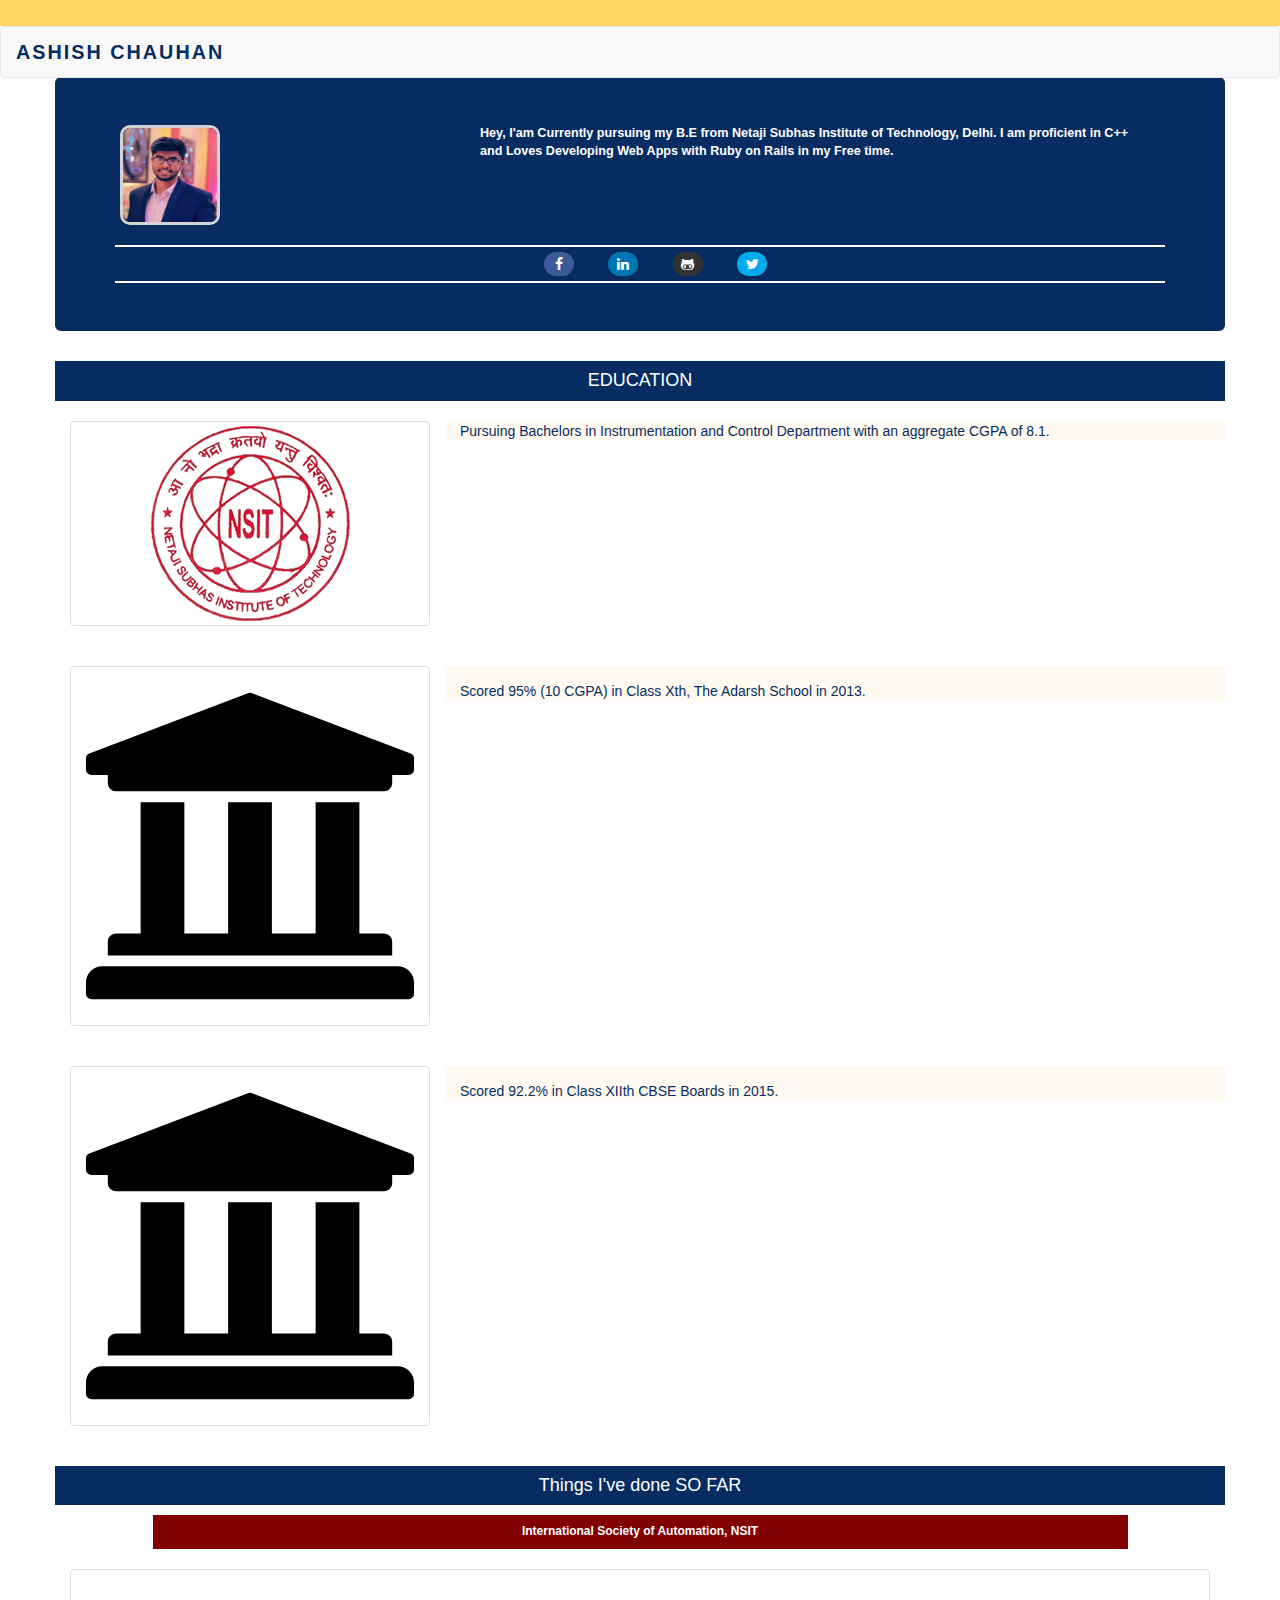
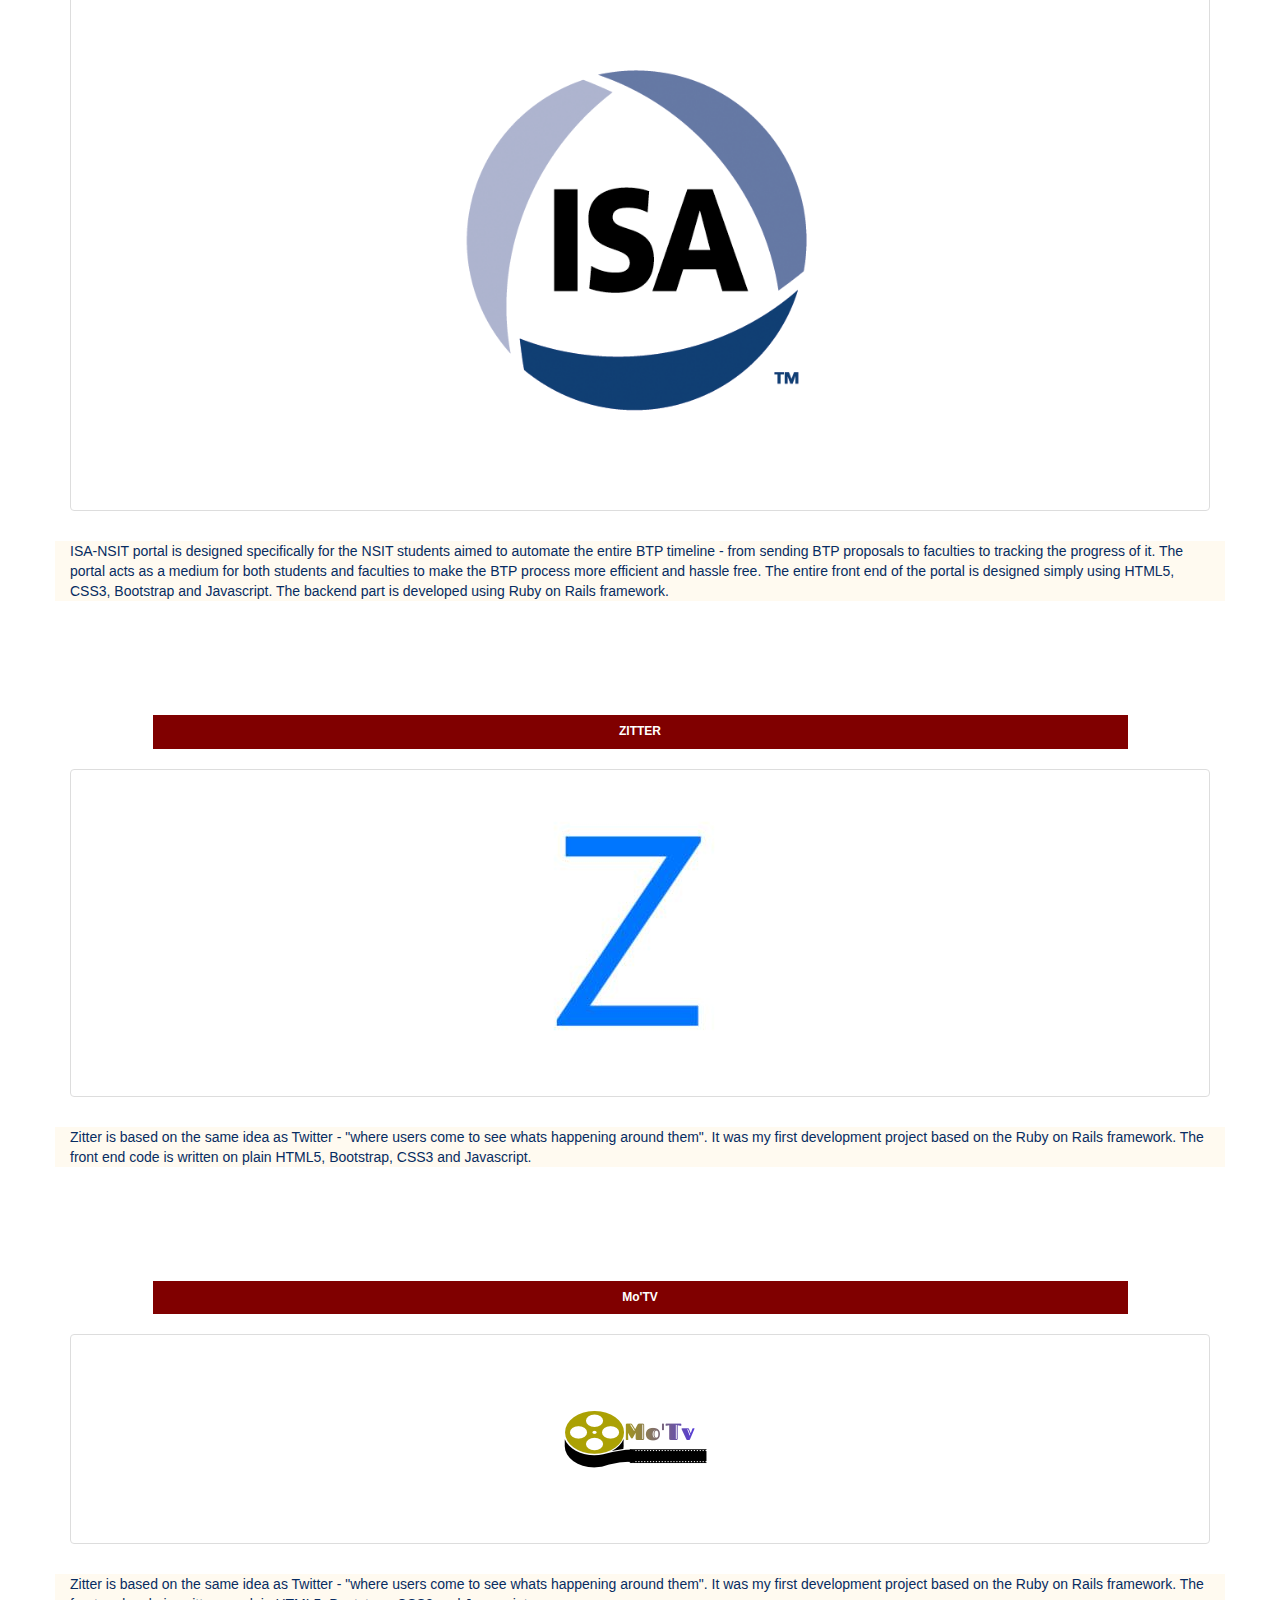
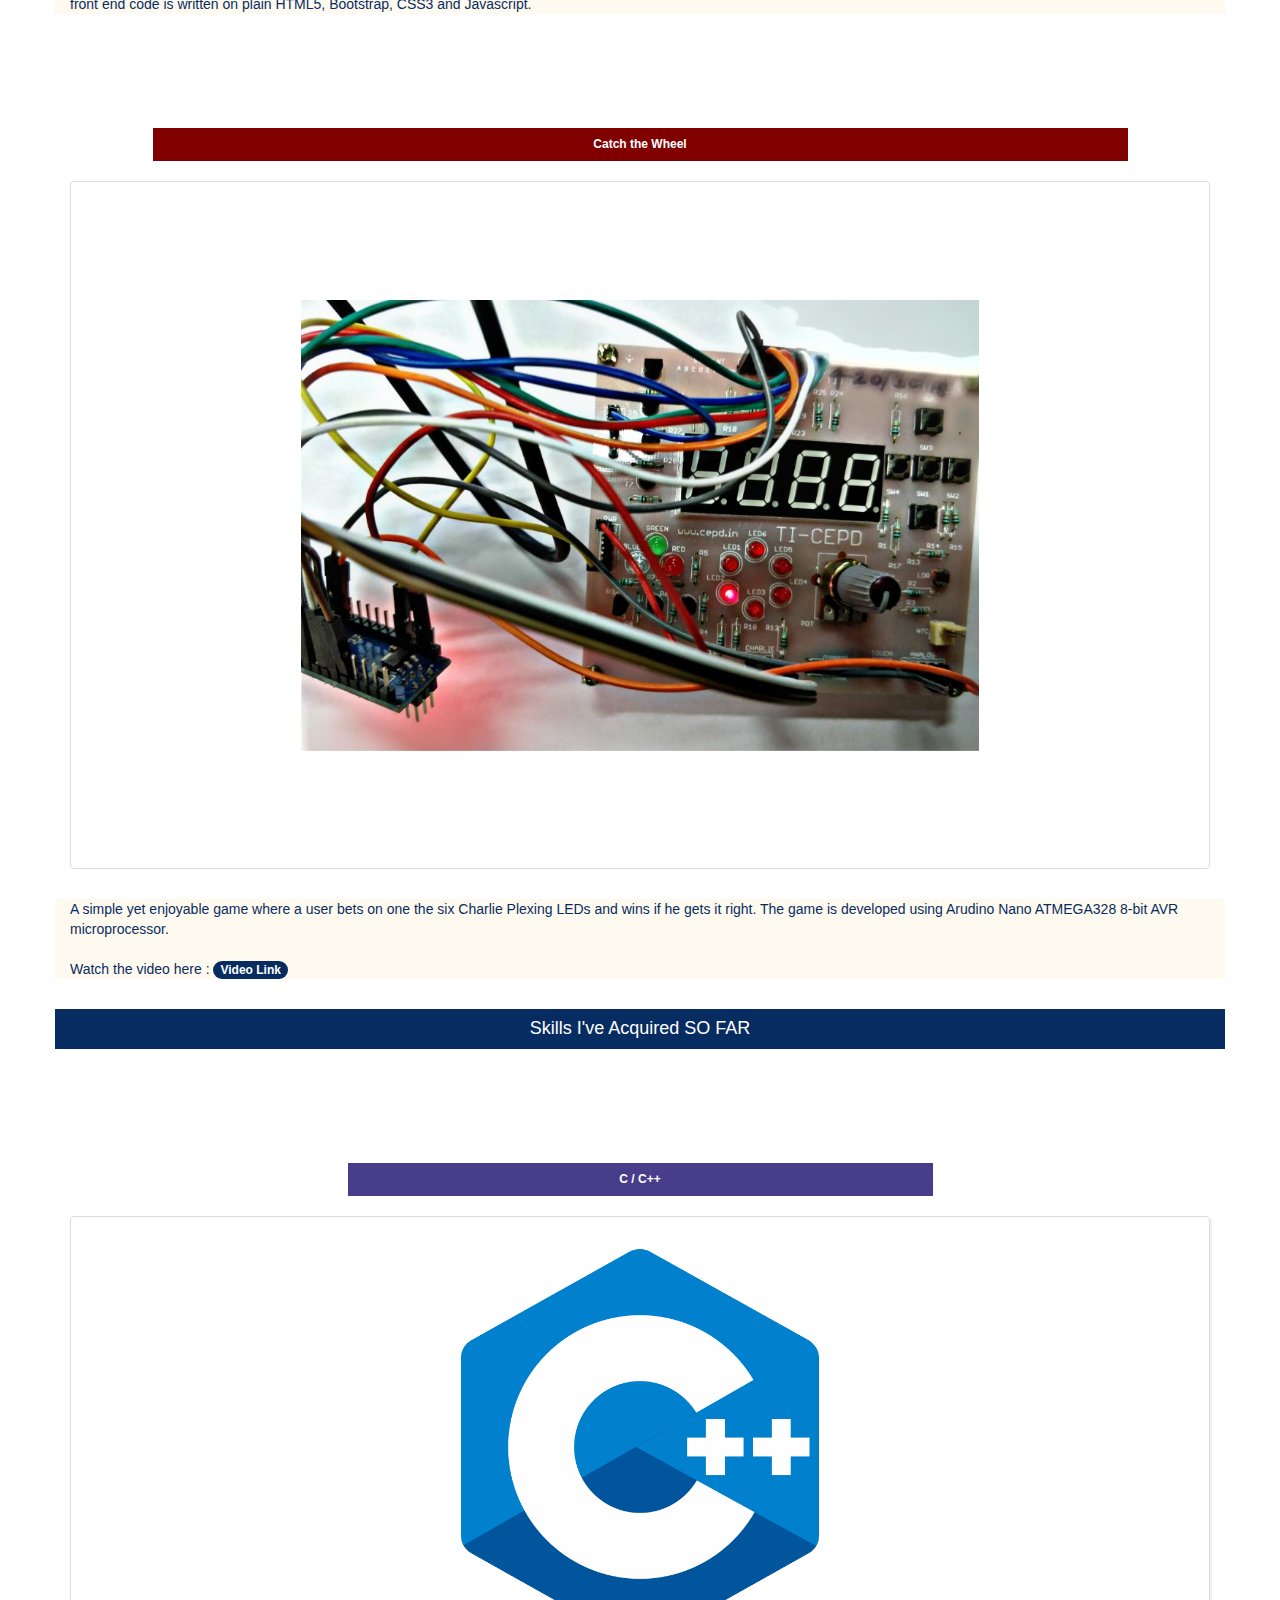
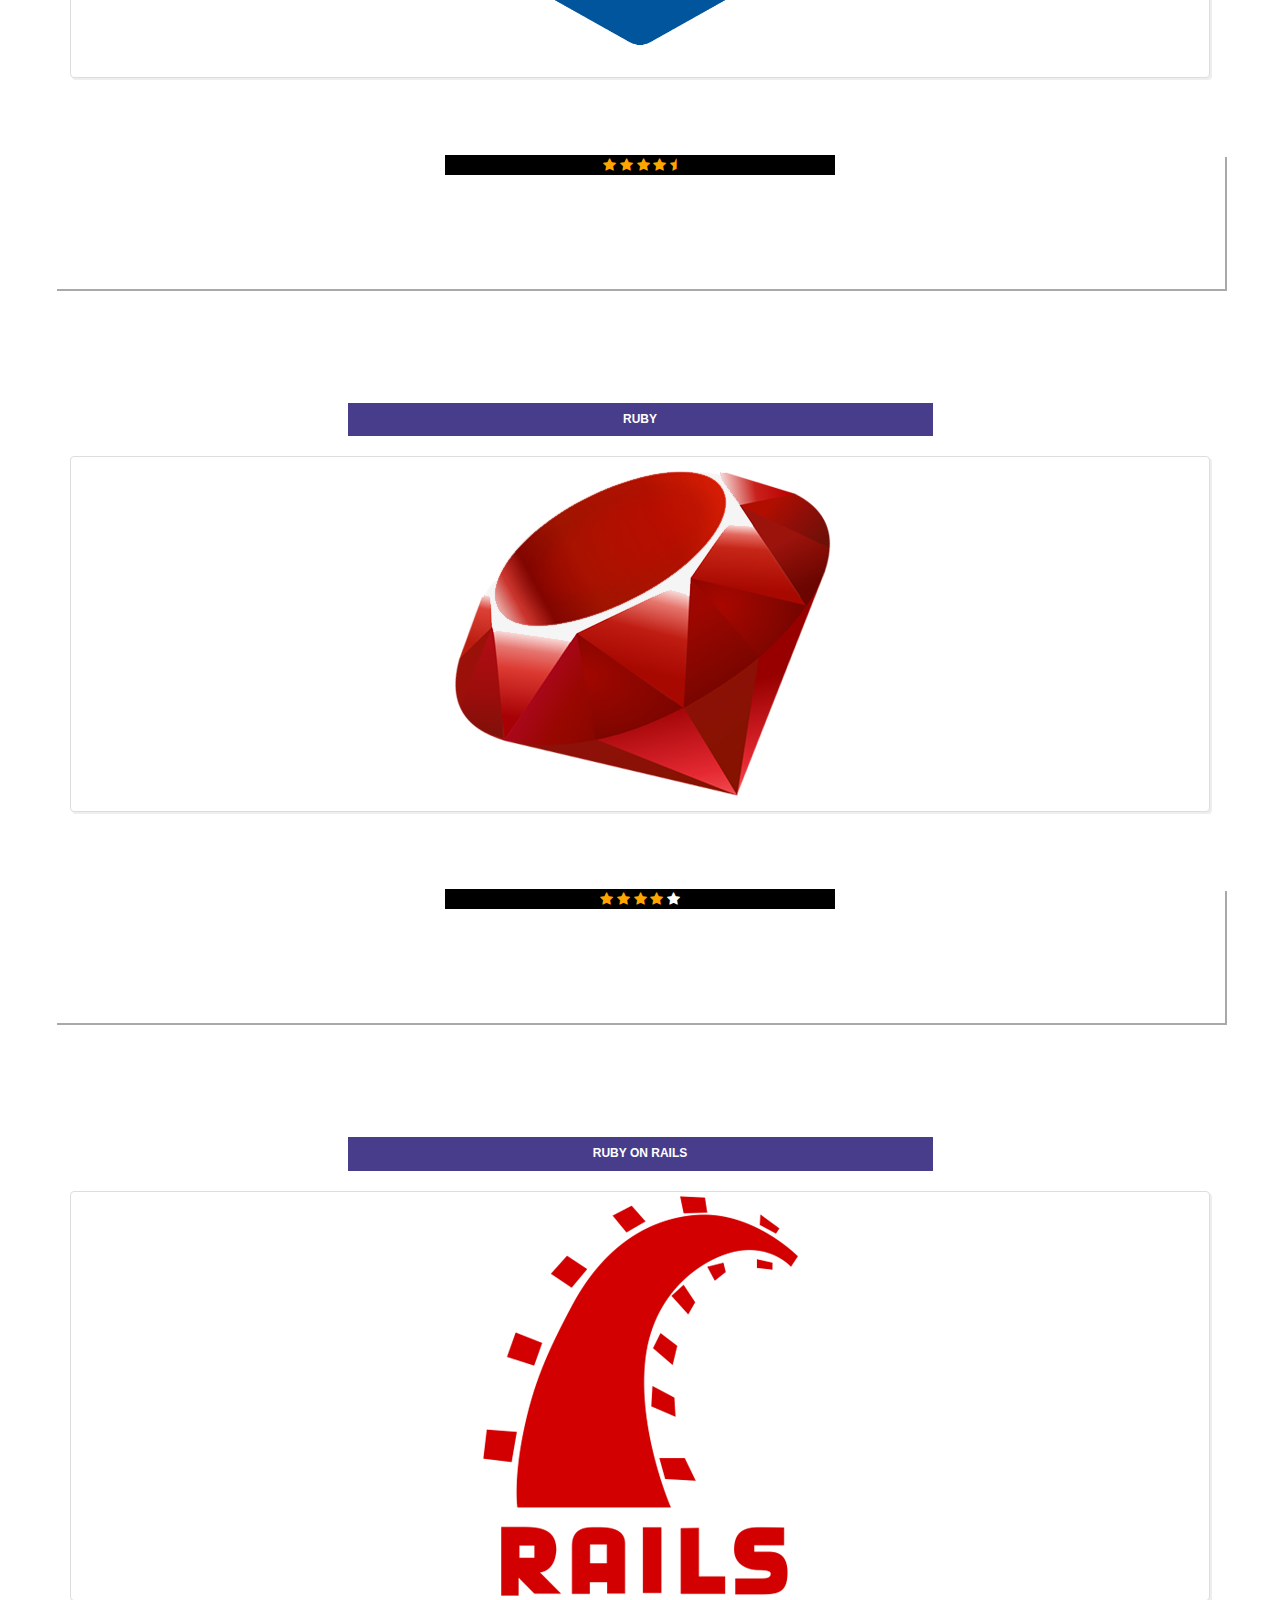
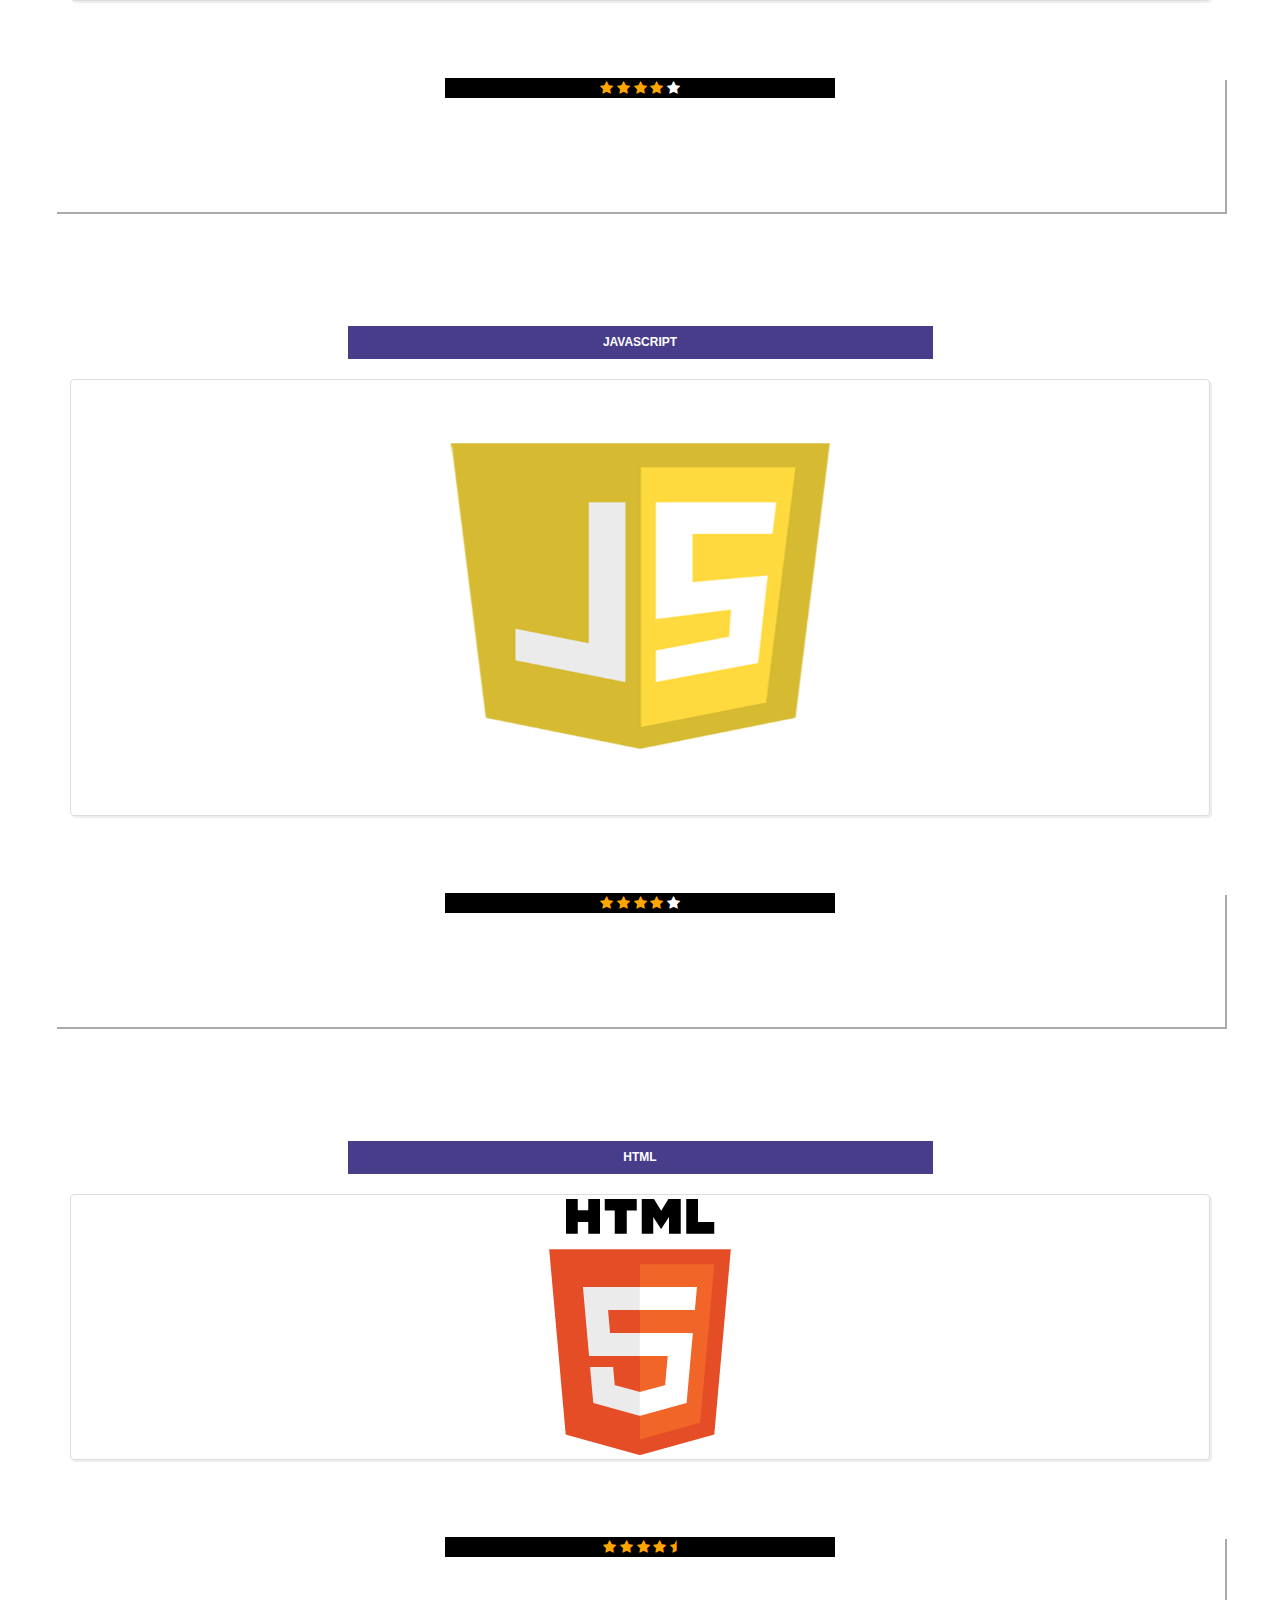
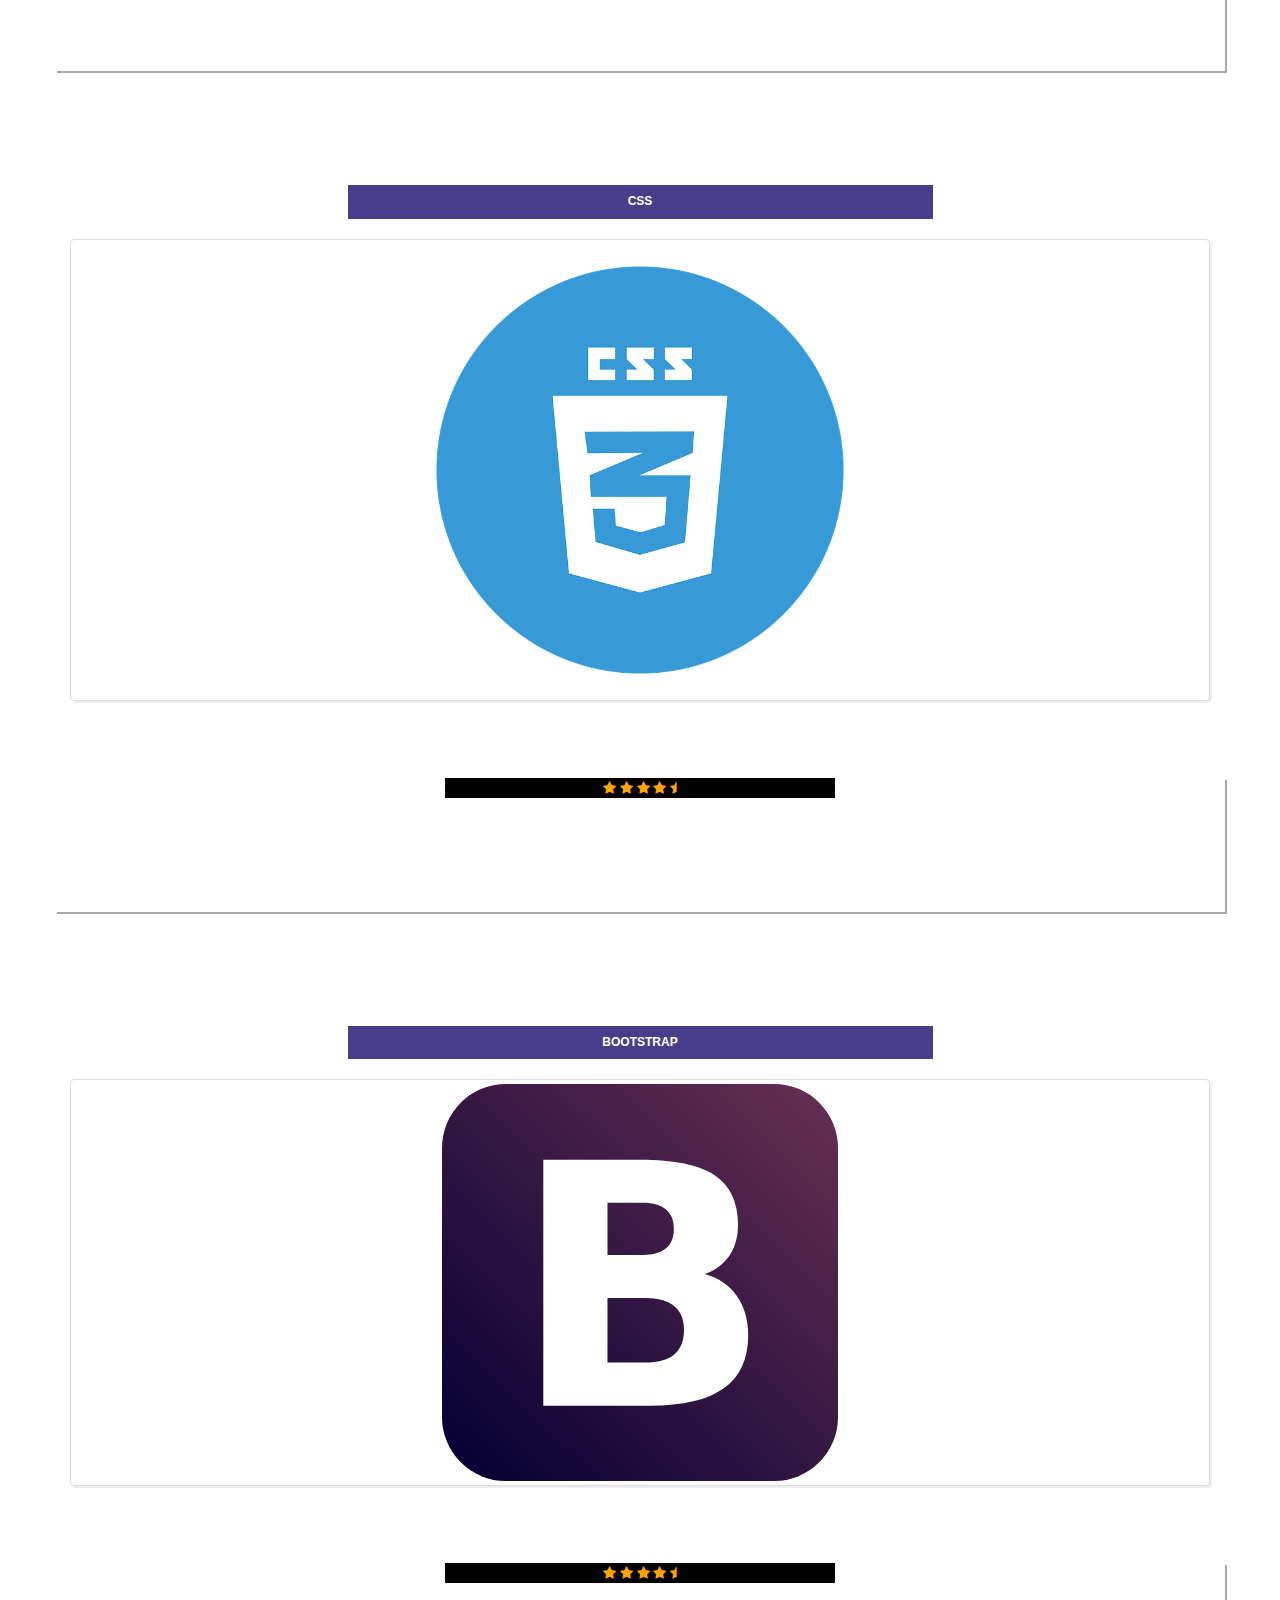
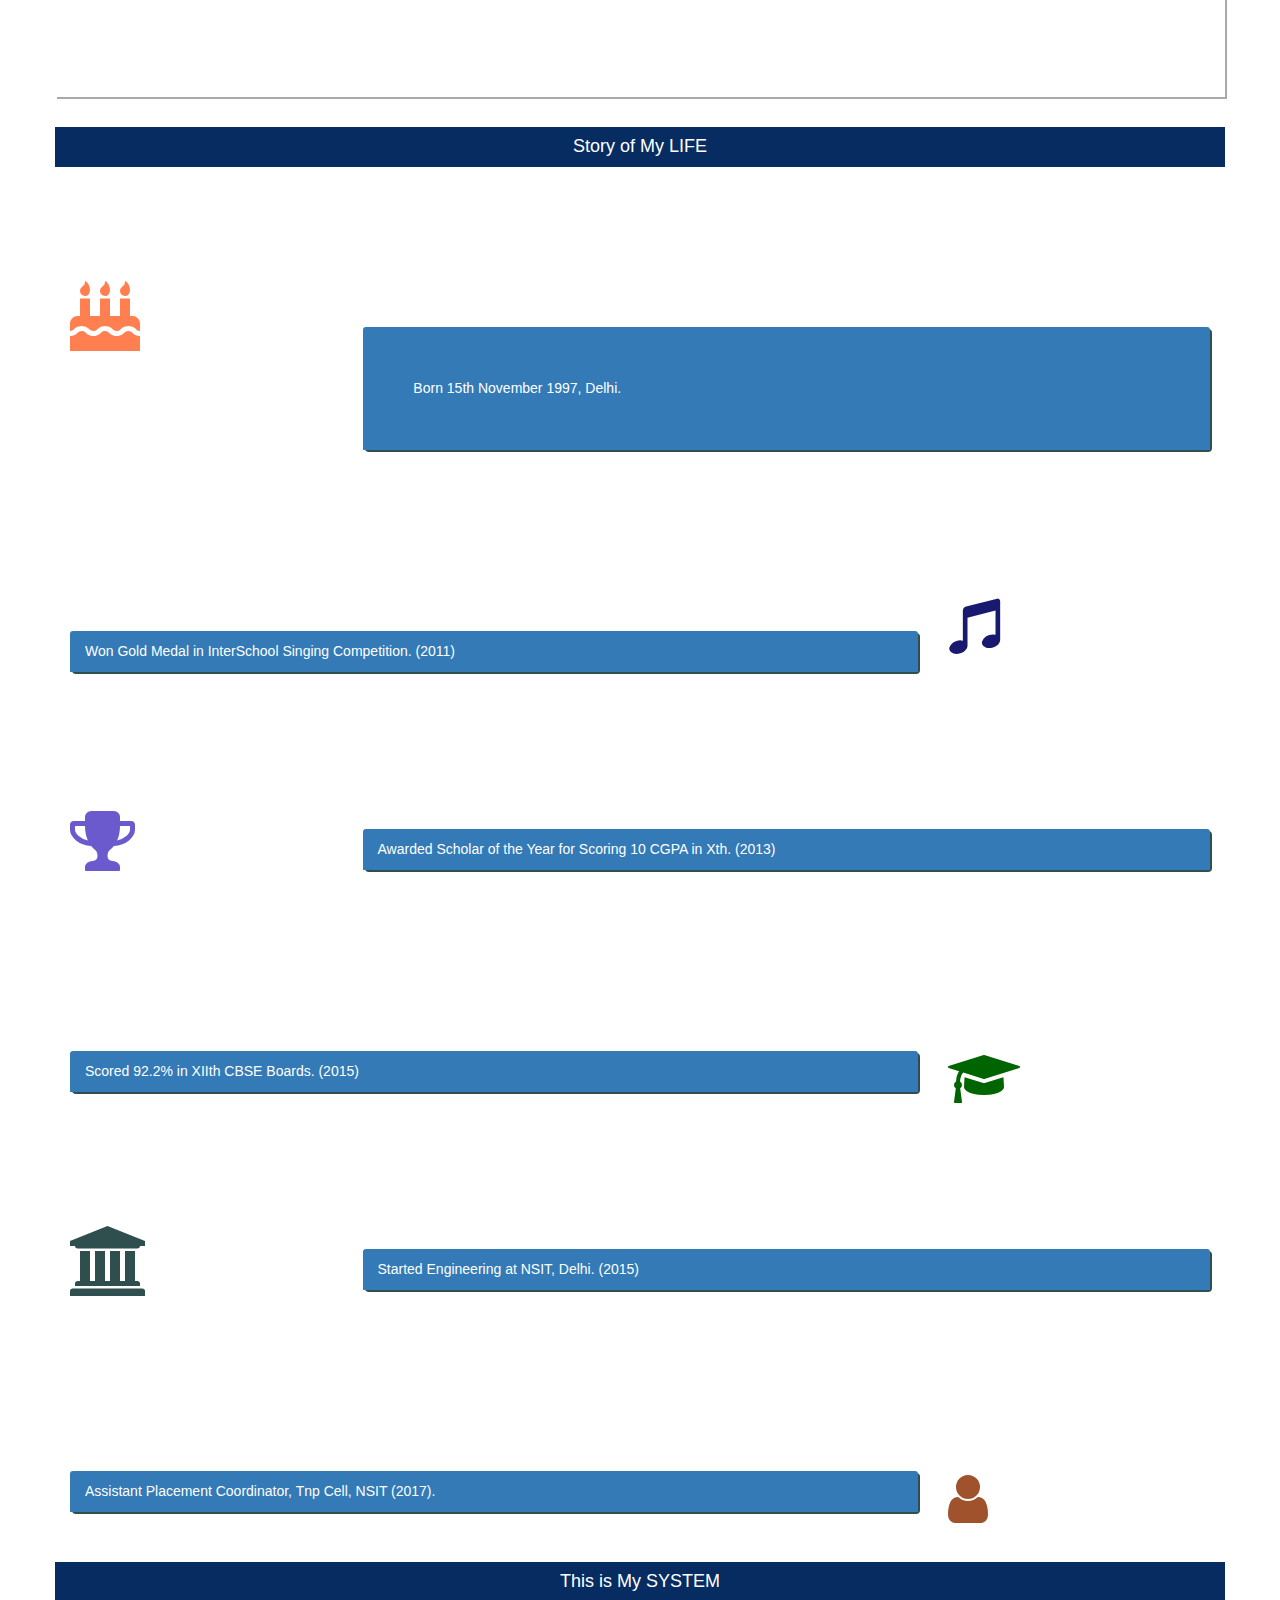
==== commit 81188a4c: "Changed Mobile View" ====
--- a/index.html
+++ b/index.html
@@ -494,168 +494,486 @@
 
 
 
-<!-- MOBILE -->
-<div class="container mobile-page">
-	<div class="row about-me-row-mobile" style="background-color: azure; border-bottom: 10px solid darkslategrey; margin-top: -20px;">
-		<div class="col-sm-12">
-			<div class="col-xs-4">
-				<img src="AshishChauhan3.jpeg" class="user-image-mobile">
-			</div>
-			<div class="col-sm-8">
-				<h2 class="user-name-mobile">Ashish Chauhan</h2>
-				
-				<p style="margin-top: -4%; letter-spacing: 2px;">Undergrad, NSIT</p>
-				<div class="social-mobile">
-					<ul style="display: flex; justify-content: left; list-style: none;">
-						<li style="margin-left: -17%;"><a href=""><span class="fa fa-envelope gmail"></span></a></li>
-						<li><a href=""><span class="fa fa-facebook fb"></span></a></li>
-						<li><a href=""><span class="fa fa-twitter twitter"></span></a></li>
-						<li><a href=""><span class="fa fa-linkedin linkedin"></span></a></li>
-					</ul>
-				</div>
-			</div>
-		</div>	
-	</div>
-	<br>
-	<div class="row summary_row">
-		<div class="col-xs-3" style="margin-left: 10px;">
-			<h5 class="text-center summary">SUMMARY</h5>
-		</div>
-		<div class="col-xs-8 summary-text" style="background-color: azure; border-left: 5px solid darkslategrey;  font-size: 0.8em;letter-spacing: 1px; border-bottom: 1px solid darkslategrey;
-			border-top: 1px solid darkslategrey;">
-			<p style="margin-top: 4px;" class="">Hey, I'am Currently pursuing my B.E from Netaji Subhas Institute of Technology, Delhi. I a, proficient in C++ and Loves Developing Web Apps with Ruby on Rails in my Free time.</p>
-		</div>
-	</div>
-	<br>
-	<div class="row education_row">
-		<div class="col-xs-3" style="margin-left: 10px;">
-			<h5 class="text-center education">EDUCATION</h5>
-		</div>
-		<div class="col-xs-8 education-text" style="background-color: azure; border-left: 5px solid darkslategrey;  font-size: 0.8em;letter-spacing: 1px; border-bottom: 1px solid darkslategrey;
-			border-top: 1px solid darkslategrey;">
+
+
+
+
+<!-- MOBILE SITE -->
+<body>
+	<nav class="navbar navbar-default">
+  		<div class="container-fluid">
+    <!-- Brand and toggle get grouped for better mobile display -->
+    		<div class="navbar-header">
+		      <!-- <button type="button" class="navbar-toggle collapsed" data-toggle="collapse" data-target="#bs-example-navbar-collapse-1" aria-expanded="false">
+		        <span class="sr-only">Toggle navigation</span>
+		        <span class="icon-bar"></span>
+		        <span class="icon-bar"></span>
+		        <span class="icon-bar"></span>
+		       --></button>
+		      <a class="navbar-brand" href="#"><span style="color: #072c61; font-weight: bold; letter-spacing: 2px; font-size: 1.1em;">ASHISH CHAUHAN</span></a>
+		    </div>
+
+    <!-- Collect the nav links, forms, and other content for toggling -->
+    <!-- <div class="collapse navbar-collapse" id="bs-example-navbar-collapse-1">
+      <ul class="nav navbar-nav">
+        <li class="active"><a href="#">Link <span class="sr-only">(current)</span></a></li>
+        <li><a href="#">Link</a></li>
+        <li class="dropdown">
+          <a href="#" class="dropdown-toggle" data-toggle="dropdown" role="button" aria-haspopup="true" aria-expanded="false">Dropdown <span class="caret"></span></a>
+          <ul class="dropdown-menu">
+            <li><a href="#">Action</a></li>
+            <li><a href="#">Another action</a></li>
+            <li><a href="#">Something else here</a></li>
+            <li role="separator" class="divider"></li>
+            <li><a href="#">Separated link</a></li>
+            <li role="separator" class="divider"></li>
+            <li><a href="#">One more separated link</a></li>
+          </ul>
+        </li>
+      </ul>
+      <form class="navbar-form navbar-left">
+        <div class="form-group">
+          <input type="text" class="form-control" placeholder="Search">
+        </div>
+        <button type="submit" class="btn btn-default">Submit</button>
+      </form>
+      <ul class="nav navbar-nav navbar-right">
+        <li><a href="#">Link</a></li>
+        <li class="dropdown">
+          <a href="#" class="dropdown-toggle" data-toggle="dropdown" role="button" aria-haspopup="true" aria-expanded="false">Dropdown <span class="caret"></span></a>
+          <ul class="dropdown-menu">
+            <li><a href="#">Action</a></li>
+            <li><a href="#">Another action</a></li>
+            <li><a href="#">Something else here</a></li>
+            <li role="separator" class="divider"></li>
+            <li><a href="#">Separated link</a></li>
+          </ul>
+        </li>
+      </ul>
+    </div> --><!-- /.navbar-collapse -->
+  </div><!-- /.container-fluid -->
+</nav>
+
+<div class="container container-fluid">
+	<div class="row">
+		<div class="jumbotron" style="background-color: #072c61; margin-top: -21;">
+		  <div class="container">
 			<div class="row">
-				<div class="col-xs-2">
-					<span class="fa fa-graduation-cap" style="font-size: 20px; margin-top: 20px;"></span>	
-				</div>
-				<div class="col-xs-9">
-					<p style="margin-top: 10px; letter-spacing: 1px; font-size: 1em;">B.E Instrumentation<br>NSIT(2015-2019) <br><span style="margin-top:2px;font-size: 0.9em;">8.1 CGPA</span></p>
-				</div>
-			</div>
+				<div class="col-xs-4">
+					<a><img src="AshishChauhan3.jpeg" height="100" width="100" style="margin: 0 0 0 -10px; border: 3px solid lightgrey; border-radius: 10px;"></a>
+				</div>
+				<div class="col-xs-8">
+					<p style="font-size: 0.9em; color: #fff; font-weight: bold;">Hey, I'am Currently pursuing my B.E from Netaji Subhas Institute of Technology, Delhi. I am proficient in C++ and Loves Developing Web Apps with Ruby on Rails in my Free time.</p>	
+				</div>
+			</div>
+			<br>
 			<div class="row">
-				<div class="col-xs-2">
-					<span class="fa fa-university" style="font-size: 20px; margin-top: 20px;"></span>	
-				</div>
-				<div class="col-xs-9">
-					<p style="margin-top: 10px; letter-spacing: 1px; font-size: 1em;">Class Xth<br>The Adarsh School (2015) <br><span style="margin-top:2px;font-size: 0.9em;">92.2%</span></p>
-				</div>
-			</div>
-			<div class="row">
-				<div class="col-xs-2">
-					<span class="fa fa-university" style="font-size: 20px; margin-top: 20px;"></span>
-				</div>
-				<div class="col-xs-9">
-					<p style="margin-top: 10px; letter-spacing: 1px; font-size: 1em;">Class Xth<br>The Adarsh School (2013) <br><span style="margin-top:2px;font-size: 0.9em;">10.0 CGPA</span></p>
-				</div>
-			</div>
-		</div>
-	</div>
-	<br>
-	<div class="row project_row">
-		<div class="col-xs-3" style="margin-left: 10px;">
-			<h5 class="text-center projects">PROJECTS</h5>
-		</div>
-		<div class="col-xs-8 projects-text" style="background-color: azure; border-left: 5px solid darkslategrey;  font-size: 0.8em;letter-spacing: 1px; border-bottom: 1px solid darkslategrey;
-			border-top: 1px solid darkslategrey;">
-			
-			<div class="row">
-				<div class="col-xs-12">
-					<div class="page-header" style="margin-top: 10; font-size: 1.05em; border-bottom-color: darkslategrey">INTERNATIONAL SOCIETY OF AUTOMATION, NSIT</div>
-					<p style="font-size: 1.02em;"><b>ISA-NSIT</b> portal is designed specifically for the NSIT students aimed to automate the entire BTP timeline - from sending BTP proposals to faculties to tracking the progress of it. The portal acts as a medium for both students and faculties to make the BTP process more efficient and hassle free. The entire front end of the portal is designed simply using <b>HTML5, CSS3, Bootstrap and Javascript</b>. The backend part is developed using <b>Ruby on Rails</b> framework.</p>
-				</div>
-			</div>
-			<div class="row">
-				<div class="col-xs-12">
-					<div class="page-header" style="margin-top: 10; font-size: 1.05em; border-bottom-color: darkslategrey;">ZITTER</div>
-					<p style="font-size: 1.02em;"><b>Zitter</b></a> is based on the same idea as Twitter - <i>"where users come to see whats happening around them"</i>. It was my first development project based on the <b>Ruby on Rails</b> framework. The front end code is written on plain <b>HTML5, Bootstrap, CSS3 and Javascript</b>.</p>
-				</div>
-			</div>
-			<div class="row">
-				<div class="col-xs-12">
-					<div class="page-header" style="margin-top: 10; font-size: 1.05em; border-bottom-color: darkslategrey;">Mo'TV</div>
-					<p style="font-size: 1.02em;"><b>Motv</b> is just everything about your favourite tv shows and movies. The database which backs the website has information about more than <b>25k tv shows and movies developed using APIs various torrent sites.</b> The UI is developed using a mix of <b>HTML5, Bootstrap CSS and Javascript</b>.</p>
-				</div>
-			</div>
-			<div class="row">
-				<div class="col-xs-12">
-					<div class="page-header" style="margin-top: 10; font-size: 1.05em; border-bottom-color: darkslategrey;">Catch The Wheel</div>
-					<p style="font-size: 1.02em;">A simple yet enjoyable game where a user bets on one the six <b>Charlie Plexing LEDs</b> and wins if he gets it right. The game is developed using <b>Arudino Nano ATMEGA328</b> 8-bit AVR microprocessor.</p>
-				</div>
-			</div>
-		</div>
-	</div>
-	<br>
-	<div class="row skills-row">
-		<div class="col-xs-3" style="margin-left: 10px;">
-			<h5 class="text-center skills">SKILLS</h5>
-		</div>
-		<div class="col-xs-8" style="background-color: azure; border-left: 5px solid darkslategrey;  font-size: 0.8em;letter-spacing: 1px; border-bottom: 1px solid darkslategrey;
-			border-top: 1px solid darkslategrey;">
-			
-			<img src="c++.jpg" height="25" width="25" style="margin: 5 0;">
+				<div class="col-xs-12" style="border-top: 2px solid #fff; border-bottom: 2px solid #fff;">
+					<div class="social"> 
+				        <a href="https://www.facebook.com/ashish.chauhan.5688" class="social-icon facebook  animate"><span class="fa fa-facebook"></span></a>
+
+				        <a href="https://www.linkedin.com/in/aashish-chauhan-45a081b9/" target="_blank" class=" social-icon linkedin  animate"><span class="fa fa-linkedin"></span></a>
+
+				        <a href="https://github.com/ashishc534" target="_blank" class=" social-icon github  animate"><span class="fa fa-github-alt"></span></a>
+
+				        <a href="https://twitter.com/ashishc534" target="_blank" class=" social-icon twitter  animate"><span class="fa fa-twitter"></span></a>
+				    </div>			
+				</div>
+			</div>	    
+		  </div>
+		</div>
+	</div>
+
+	<div class="row">
+		<div class="col-xs-12 text-center" style="background-color: #072c61;">
+			<h4 style="color: #fff;">EDUCATION</h4>
+		</div>
+	</div>
+	<div class="row" style="margin-top: 20px;">
+		<div class="col-xs-4">
+			<a class="thumbnail"><img src="NSIT.png"></a>
+		</div>
+
+		<div class="col-xs-8" style="background-color: floralwhite; color: #072c61;">
+			Pursuing Bachelors in Instrumentation and Control Department 
+			with an aggregate CGPA of 8.1.
+		</div>
+	</div>
+	<div class="row" style="margin-top: 20px;">
+		<div class="col-xs-4">
+			<a class="thumbnail"><img src="university.svg"></a>
+		</div>
+
+		<div class="col-xs-8" style="background-color: floralwhite; color: #072c61; padding-top: 15px;">
+			Scored 95% (10 CGPA) in Class Xth, The Adarsh School in 2013.
+		</div>
+	</div>
+	<div class="row" style="margin-top: 20px;">
+		<div class="col-xs-4">
+			<a class="thumbnail"><img src="university.svg"></a>
+		</div>
+
+		<div class="col-xs-8" style="background-color: floralwhite; color: #072c61; padding-top: 15px;">
+			<span>Scored 92.2% in Class XIIth CBSE Boards in 2015.</span>
+		</div>
+	</div>
+	
+	<div class="row" style="margin-top: 20px;">
+		<div class="col-xs-12 text-center" style="background-color: #072c61;">
+			<h4 style="color: #fff;">Things I've done SO FAR</h4>
+		</div>
+	</div>
+	<div class="row" style="margin-top: 10px;">
+		<div class="col-xs-10 col-xs-offset-1 text-center" style="background-color: maroon;">
+			<h6 style="color: #fff; font-weight: bold;">International Society of Automation, NSIT</h4>
+		</div>
+		<div class="col-xs-1">
+		</div>
+	</div>
+	<div class="row" style="margin-top: 20px;">
+		<div class="col-xs-12">
+			<a class="thumbnail"><img src="ISA.png" style="max-width: 50%;"></a>
+		</div>
+	</div>
+	<div class="row" style="margin-top: 10px">
+		<div class="col-xs-12" style="background-color: floralwhite; color: #072c61;">
+			ISA-NSIT portal is designed specifically for the NSIT students aimed to automate the entire BTP timeline - from sending BTP proposals to faculties to tracking the progress of it. The portal acts as a medium for both students and faculties to make the BTP process more efficient and hassle free. The entire front end of the portal is designed simply using HTML5, CSS3, Bootstrap and Javascript. The backend part is developed using Ruby on Rails framework.
+		</div>
+	</div>
+
+	<div class="row" style="margin-top:10%;">
+		<div class="col-xs-10 col-xs-offset-1 text-center" style="background-color: maroon;">
+			<h6 style="color: #fff; font-weight: bold;">ZITTER</h4>
+		</div>
+		<div class="col-xs-1">
+		</div>
+	</div>
+	<div class="row" style="margin-top: 20px;">
+		<div class="col-xs-12">
+			<a class="thumbnail"><img src="image.jpg" style="max-width: 50%;"></a>
+		</div>
+	</div>
+	<div class="row" style="margin-top: 10px">
+		<div class="col-xs-12" style="background-color: floralwhite; color: #072c61;">
+			Zitter is based on the same idea as Twitter - "where users come to see whats happening around them". It was my first development project based on the Ruby on Rails framework. The front end code is written on plain HTML5, Bootstrap, CSS3 and Javascript.
+		</div>
+	</div>
+
+	<div class="row" style="margin-top:10%;">
+		<div class="col-xs-10 col-xs-offset-1 text-center" style="background-color: maroon;">
+			<h6 style="color: #fff; font-weight: bold;">Mo'TV</h4>
+		</div>
+	</div>
+	<div class="row" style="margin-top: 20px;">
+		<div class="col-xs-12">
+			<a class="thumbnail"><img src="motv.png"></a>
+		</div>
+	</div>
+	<div class="row" style="margin-top: 10px">
+		<div class="col-xs-12" style="background-color: floralwhite; color: #072c61;">
+			Zitter is based on the same idea as Twitter - "where users come to see whats happening around them". It was my first development project based on the Ruby on Rails framework. The front end code is written on plain HTML5, Bootstrap, CSS3 and Javascript.
+		</div>
+	</div>
+
+	<div class="row" style="margin-top:10%;">
+		<div class="col-xs-10 col-xs-offset-1 text-center" style="background-color: maroon;">
+			<h6 style="color: #fff; font-weight: bold;">Catch the Wheel</h4>
+		</div>
+	</div>
+	<div class="row" style="margin-top: 20px;">
+		<div class="col-xs-12">
+			<a class="thumbnail"><img src="arduino.jpeg" style="max-width: 60%;"></a>
+		</div>
+	</div>
+	<div class="row" style="margin-top: 10px">
+		<div class="col-xs-12" style="background-color: floralwhite; color: #072c61;">
+			A simple yet enjoyable game where a user bets on one the six Charlie Plexing LEDs and wins if he gets it right. The game is developed using Arudino Nano ATMEGA328 8-bit AVR microprocessor.
+			<br><br> Watch the video here : <a href="https://drive.google.com/file/d/1MzX3Xq3Dv7Uu1t5NppmHLkZxHhjIurur/view"><span class="badge" style="color: #fff; background-color: #072c61;">Video Link</span></a>
+		</div>
+	</div>
+
+	<div class="row" style="margin-top: 30px;">
+		<div class="col-xs-12 text-center" style="background-color: #072c61;">
+			<h4 style="color: #fff;">Skills I've Acquired SO FAR</h4>
+		</div>
+	</div>
+	<div class="row" style="margin-top:10%;">
+		<div class="col-xs-6 col-xs-offset-3 text-center" style="background-color: darkslateblue;">
+			<h6 style="color: #fff; font-weight: bold;">C / C++</h6>
+		</div>
+	</div>
+	<div class="row" style="margin-top: 20px;">
+		<div class="col-xs-12">
+			<a class="thumbnail" style="box-shadow: 2px 2px #eee;"><img src="c++.jpg" style="max-width: 40%;"></a>
+		</div>
+	</div>
+	<div class="row" style="margin-top: 5%; box-shadow: 2px 2px darkgrey; padding-bottom: 10%;">
+		<div class="col-xs-offset-4 col-xs-4 text-center" style="background-color: black;">
 			<span class="fa fa-star checked"></span>
             <span class="fa fa-star checked"></span>
             <span class="fa fa-star checked"></span>
             <span class="fa fa-star checked"></span>
-            <span class="fa fa-star"></span>
-            
-
-            <img src="ruby.png" height="20" width="20" style="margin-left: 30px;">
-            <span class="fa fa-star checked"></span>
-            <span class="fa fa-star checked"></span>
-            <span class="fa fa-star checked"></span>
             <span class="fa fa-star-half checked"></span>
-            <span class="fa fa-star"></span>
-
-            <br>
-
-            <img src="rails.png" height="25" width="25" style="margin: 5 0;">
+		</div>
+	</div>
+
+	<div class="row" style="margin-top:10%;">
+		<div class="col-xs-6 col-xs-offset-3 text-center" style="background-color: darkslateblue;">
+			<h6 style="color: #fff; font-weight: bold;">RUBY</h6>
+		</div>
+	</div>
+	<div class="row" style="margin-top: 20px;">
+		<div class="col-xs-12">
+			<a class="thumbnail" style="box-shadow: 2px 2px #eee;"><img src="ruby.png" style="max-width: 40%;"></a>
+		</div>
+	</div>
+	<div class="row" style="margin-top: 5%; box-shadow: 2px 2px darkgrey; padding-bottom: 10%;">
+		<div class="col-xs-offset-4 col-xs-4 text-center" style="background-color: black;">
 			<span class="fa fa-star checked"></span>
             <span class="fa fa-star checked"></span>
             <span class="fa fa-star checked"></span>
+            <span class="fa fa-star checked"></span>
+            <span class="fa fa-star" style="color: #fff;"></span>
+		</div>
+	</div>
+
+	<div class="row" style="margin-top:10%;">
+		<div class="col-xs-6 col-xs-offset-3 text-center" style="background-color: darkslateblue;">
+			<h6 style="color: #fff; font-weight: bold;">RUBY ON RAILS</h6>
+		</div>
+	</div>
+	<div class="row" style="margin-top: 20px;">
+		<div class="col-xs-12">
+			<a class="thumbnail" style="box-shadow: 2px 2px #eee;"><img src="rails.png" style="max-width: 40%;"></a>
+		</div>
+	</div>
+	<div class="row" style="margin-top: 5%; box-shadow: 2px 2px darkgrey; padding-bottom: 10%;">
+		<div class="col-xs-offset-4 col-xs-4 text-center" style="background-color: black;">
+			<span class="fa fa-star checked"></span>
+            <span class="fa fa-star checked"></span>
+            <span class="fa fa-star checked"></span>
+            <span class="fa fa-star checked"></span>
+            <span class="fa fa-star" style="color: #fff;"></span>
+		</div>
+	</div>
+
+	<div class="row" style="margin-top:10%;">
+		<div class="col-xs-6 col-xs-offset-3 text-center" style="background-color: darkslateblue;">
+			<h6 style="color: #fff; font-weight: bold;">JAVASCRIPT</h6>
+		</div>
+	</div>
+	<div class="row" style="margin-top: 20px;">
+		<div class="col-xs-12">
+			<a class="thumbnail" style="box-shadow: 2px 2px #eee;"><img src="js.png" style="max-width: 50%; margin-top: 5%; margin-bottom: 5%;"></a>
+		</div>
+	</div>
+	<div class="row" style="margin-top: 5%; box-shadow: 2px 2px darkgrey; padding-bottom: 10%;">
+		<div class="col-xs-offset-4 col-xs-4 text-center" style="background-color: black;">
+			<span class="fa fa-star checked"></span>
+            <span class="fa fa-star checked"></span>
+            <span class="fa fa-star checked"></span>
+            <span class="fa fa-star checked"></span>
+            <span class="fa fa-star" style="color: #fff;"></span>
+		</div>
+	</div>
+
+	<div class="row" style="margin-top:10%;">
+		<div class="col-xs-6 col-xs-offset-3 text-center" style="background-color: darkslateblue;">
+			<h6 style="color: #fff; font-weight: bold;">HTML</h6>
+		</div>
+	</div>
+	<div class="row" style="margin-top: 20px;">
+		<div class="col-xs-12">
+			<a class="thumbnail" style="box-shadow: 2px 2px #eee;"><img src="html.jpg" style="max-width: 40%;"></a>
+		</div>
+	</div>
+	<div class="row" style="margin-top: 5%; box-shadow: 2px 2px darkgrey; padding-bottom: 10%;">
+		<div class="col-xs-offset-4 col-xs-4 text-center" style="background-color: black;">
+			<span class="fa fa-star checked"></span>
+            <span class="fa fa-star checked"></span>
+            <span class="fa fa-star checked"></span>
+            <span class="fa fa-star checked"></span>
             <span class="fa fa-star-half checked"></span>
-            <span class="fa fa-star"></span>
-            
-
-            <img src="js.png" height="20" width="30" style="margin-left: 27px;">
+		</div>
+	</div>
+
+	<div class="row" style="margin-top:10%;">
+		<div class="col-xs-6 col-xs-offset-3 text-center" style="background-color: darkslateblue;">
+			<h6 style="color: #fff; font-weight: bold;">CSS</h6>
+		</div>
+	</div>
+	<div class="row" style="margin-top: 20px;">
+		<div class="col-xs-12">
+			<a class="thumbnail" style="box-shadow: 2px 2px #eee;"><img src="CSS.png" style="max-width: 40%;"></a>
+		</div>
+	</div>
+	<div class="row" style="margin-top: 5%; box-shadow: 2px 2px darkgrey; padding-bottom: 10%;">
+		<div class="col-xs-offset-4 col-xs-4 text-center" style="background-color: black;">
+			<span class="fa fa-star checked"></span>
             <span class="fa fa-star checked"></span>
             <span class="fa fa-star checked"></span>
             <span class="fa fa-star checked"></span>
             <span class="fa fa-star-half checked"></span>
-            <span class="fa fa-star"></span>
-
-            <br>
-
-            <img src="html.jpg" height="25" width="25" style="margin: 5 0;">
+		</div>
+	</div>
+
+	<div class="row" style="margin-top:10%;">
+		<div class="col-xs-6 col-xs-offset-3 text-center" style="background-color: darkslateblue;">
+			<h6 style="color: #fff; font-weight: bold;">BOOTSTRAP</h6>
+		</div>
+	</div>
+	<div class="row" style="margin-top: 20px;">
+		<div class="col-xs-12">
+			<a class="thumbnail" style="box-shadow: 2px 2px #eee;"><img src="bootstrap.svg" style="max-width: 35%;"></a>
+		</div>
+	</div>
+	<div class="row" style="margin-top: 5%; box-shadow: 2px 2px darkgrey; padding-bottom: 10%;">
+		<div class="col-xs-offset-4 col-xs-4 text-center" style="background-color: black;">
 			<span class="fa fa-star checked"></span>
             <span class="fa fa-star checked"></span>
             <span class="fa fa-star checked"></span>
             <span class="fa fa-star checked"></span>
-            <span class="fa fa-star"></span>
-            
-
-            <img src="bootstrap.svg" height="20" width="20" style="margin-left: 30px;">
-            <span class="fa fa-star checked"></span>
-            <span class="fa fa-star checked"></span>
-            <span class="fa fa-star checked"></span>
-            <span class="fa fa-star checked"></span>
             <span class="fa fa-star-half checked"></span>
 		</div>
 	</div>
-	<br>
-	<div class="row footer-row" style="background-color: orange;">
-		<h4 class="text-center">@Ashish Chauhan</h4>
+
+	<div class="row" style="margin-top: 30px;">
+		<div class="col-xs-12 text-center" style="background-color: #072c61;">
+			<h4 style="color: #fff;">Story of My LIFE</h4>
+		</div>
+	</div>
+
+	<div class="row" style="margin-top: 10%;">
+		<div class="col-xs-3">
+			<i class="fa fa-birthday-cake" style="color: coral; font-size: 5em;"></i>	
+		</div>
+		
+		<div class="col-xs-9" style="margin-top: 4%;">
+			<div class="panel" style="width: 100%; box-shadow: 2px 2px darkslategrey;">
+	    		<div class="panel-primary">
+	    			<div class="panel-heading" style="padding: 6%;">
+	    				Born 15th November 1997, Delhi.
+	    			</div>
+	    		</div>
+    		</div>	
+		</div>
+	</div>
+
+	<div class="row" style="margin-top: 10%;">
+		<div class="col-xs-9" style="margin-top: 4%;">
+			<div class="panel" style="width: 100%; box-shadow: 2px 2px darkslategrey;">
+	    		<div class="panel-primary">
+	    			<div class="panel-heading">
+	    				Won Gold Medal in InterSchool Singing Competition. (2011)
+	    			</div>
+	    		</div>
+    		</div>	
+		</div>
+		<div class="col-xs-3">
+			<span class="glyphicon glyphicon-music" style="font-size: 4em; color: midnightblue;"></span>
+		</div>
+	</div>
+
+	<div class="row" style="margin-top: 10%;">
+		<div class="col-xs-3">
+			<i class="fa fa-trophy" style="color: slateblue; font-size: 5em;"></i>	
+		</div>
+		
+		<div class="col-xs-9" style="margin-top: 2%;">
+			<div class="panel" style="width: 100%; box-shadow: 2px 2px darkslategrey;">
+	    		<div class="panel-primary">
+	    			<div class="panel-heading">
+	    				Awarded Scholar of the Year for Scoring 10 CGPA in Xth. (2013)
+	    			</div>
+	    		</div>
+    		</div>	
+		</div>
+	</div>
+
+	<div class="row" style="margin-top: 10%;">
+		<div class="col-xs-9" style="margin-top: 4%;">
+			<div class="panel" style="width: 100%; box-shadow: 2px 2px darkslategrey;">
+	    		<div class="panel-primary">
+	    			<div class="panel-heading">
+	    				Scored 92.2% in XIIth CBSE Boards. (2015)
+	    			</div>
+	    		</div>
+    		</div>	
+		</div>
+		<div class="col-xs-3" style="margin-top: 4%;">
+			<i class="fa fa-graduation-cap" style = "font-size: 4em; color: darkgreen;"></i>
+		</div>
+	</div>
+	
+	<div class="row" style="margin-top: 10%;">
+		<div class="col-xs-3">
+			<i class="fa fa-university" style="color: darkslategrey; font-size: 5em;"></i>	
+		</div>
+		
+		<div class="col-xs-9" style="margin-top: 2%;">
+			<div class="panel" style="width: 100%; box-shadow: 2px 2px darkslategrey;">
+	    		<div class="panel-primary">
+	    			<div class="panel-heading">
+	    				Started Engineering at NSIT, Delhi. (2015)
+	    			</div>
+	    		</div>
+    		</div>	
+		</div>
+	</div>
+
+	<div class="row" style="margin-top: 10%;">
+		<div class="col-xs-9" style="margin-top: 4%;">
+			<div class="panel" style="width: 100%; box-shadow: 2px 2px darkslategrey;">
+	    		<div class="panel-primary">
+	    			<div class="panel-heading">
+	    				Assistant Placement Coordinator, Tnp Cell, NSIT (2017).
+	    			</div>
+	    		</div>
+    		</div>	
+		</div>
+		<div class="col-xs-3" style="margin-top: 4%;">
+			<i class="fa fa-user" style = "font-size: 4em; color: sienna;"></i>
+		</div>
+	</div>
+
+	<div class="row" style="margin-top: 30px; margin-bottom: 10%;">
+		<div class="col-xs-12 text-center" style="background-color: #072c61;">
+			<h4 style="color: #fff;">This is My SYSTEM</h4>
+		</div>
+	</div>
+
+	<div class="row" style="margin-bottom: 5%; background-color: ghostwhite; border:1px solid #072c61; border-radius: 40px;">
+		<div class="col-xs-12 text-center" style="padding: 2%; color: #072c61; font-size: 1.2em;">
+	    	Pursue Passions, Not Paychecks.
+	    </div>
+	    <div class="col-xs-12 text-center" style="padding: 2%; color: #072c61; font-size: 1.2em;">
+	    	Be Crafty, Lovable, Systematic, and Relentless.
+	    </div>
+	    <div class="col-xs-12 text-center" style="padding: 2%; color: #072c61; font-size: 1.2em;">
+	    	Don't Take Yourself Too Seriously.
+	    </div>
+	    <div class="col-xs-12 text-center" style="padding: 2%; color: #072c61; font-size: 1.2em;">
+	    	Read Every Day.
+	    </div>
+	    <div class="col-xs-12 text-center" style="padding: 2%; color: #072c61; font-size: 1.2em;">
+	    	Believe in Change.
+	    </div>
+	    <div class="col-xs-12 text-center" style="padding: 2%; color: #072c61; font-size: 1.2em;">
+	    	Be Lazy and Dumb.
+	    </div>
+	    <div class="col-xs-12 text-center" style="padding: 2%; color: #072c61; font-size: 1.2em;">
+	    	Love Football.
+	    </div>
+	    <div class="col-xs-12 text-center" style="padding: 2%; color: #072c61; font-size: 1.2em;">
+	    	Music is your Best Friend.
+	    </div>
+	</div>
+
+	<div class="row">
+		<div class="col-xs-12 text-center" style="background-color: darkslategrey; color: #fff;">Contact : ashishc534@gmail.com</div>
 	</div>
 </div>
+</body>
 
 <style type="text/css">
 	a:hover{
@@ -663,9 +981,6 @@
 	}
 	body{
 		opacity: 0;
-	}
-	.project_row,.skills-row{
-		opacity: 0.2;
 	}
 	p,h4,.page-header{
 		color: #072c61;
@@ -684,6 +999,49 @@
 	.user-image-mobile{
 		border:1px solid #072c61;
 	}
+	.social {
+list-style: none;
+text-align: center;
+}
+
+.social a {
+    position: relative;
+    display: inline-block;
+    min-width: 30px;
+    padding: 5px 0px;
+    margin: 5px 0px 0px 3%;
+    overflow: hidden;
+    text-align: center;
+    background-color: rgb(215, 215, 215);
+    border-radius: 40px;
+}
+
+a.social-icon {
+text-decoration: none !important;
+box-shadow: 0px 0px 1px rgb(51, 51, 51);
+box-shadow: 0px 0px 1px rgba(51, 51, 51, 0.7);
+}
+
+a.facebook {
+color: #fff !important;
+background-color: rgb(59, 90, 154) !important;
+}
+
+a.linkedin {
+background-color: #0077B5 !important;
+color: #fff !important;
+}
+
+a.github {
+background-color: rgb(51, 51, 51) !important;
+color: #fff !important;
+}
+
+a.twitter{
+background-color: #00aced;
+color: #fff;
+}
+
 </style>
 
 <script type="text/javascript">
@@ -694,24 +1052,8 @@
 		$('.summary_row').addClass("animated").addClass("bounceInLeft");
     	$('.education_row').addClass("animated").addClass("bounceInRight");
     	
-    	window.addEventListener("scroll",function (argument) {
-    		var top = window.scrollY;
-    		console.log(top);
-
-    	if(top >= 200)
-    	{
-    		$('.project_row').css("opacity","1");
-    		$('.projects').addClass("animated").addClass("bounceInLeft");
-    		$('.projects-text').addClass("animated").addClass("bounceInLeft");
-    	}
-
-    	if(top >= 700)	
-    	{
-    		$('.skills-row').css("opacity","1");
-    		$('.skills-row').addClass("animated").addClass("bounceInRight");
-    	}
-    });
-    	
-    	
+		$('.projects').addClass("animated").addClass("bounceInLeft");
+		$('.projects-text').addClass("animated").addClass("bounceInLeft");
+		$('.skills-row').addClass("animated").addClass("bounceInRight");
 	
-</script>+</script>
--- a/mycss.css
+++ b/mycss.css
@@ -527,6 +527,14 @@
         background-color: #4267b2;
         color: white;
     }
+    .github{
+        border-radius: 50%;
+        margin-left: -35px;
+        padding:5px 7px 5px 5px;
+        line-height: 14px;
+        background-color: rgb(51, 51, 51) !important;
+        color: white;
+    }
     .twitter{
         border-radius: 50%;
         padding:5px;
